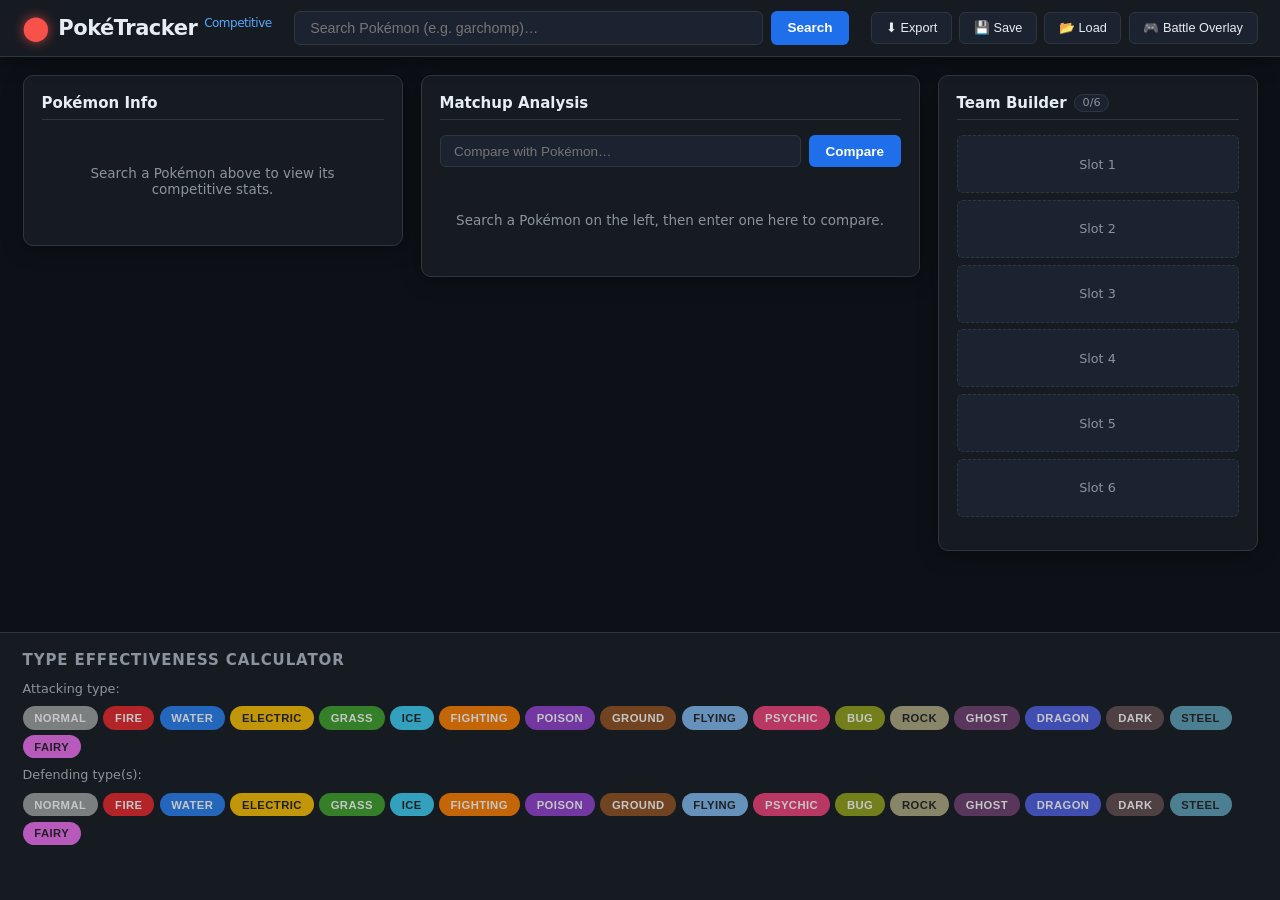
==== index.html @ 15b3ec82 "Initial commit — modular Pokémon Competitive Stat Tracker" ====
<!DOCTYPE html>
<html lang="en">
<head>
  <meta charset="UTF-8" />
  <meta name="viewport" content="width=device-width, initial-scale=1.0" />
  <title>Pokémon Competitive Stat Tracker</title>
  <link rel="stylesheet" href="style.css" />
</head>
<body>
  <!-- ===== HEADER / SEARCH ===== -->
  <header id="app-header">
    <div class="header-inner">
      <div class="logo">
        <span class="pokeball-icon">⬤</span>
        <h1>PokéTracker <span class="subtitle">Competitive</span></h1>
      </div>
      <div class="search-bar">
        <input type="text" id="search-input" placeholder="Search Pokémon (e.g. garchomp)…" autocomplete="off" spellcheck="false" />
        <button id="search-btn">Search</button>
        <div id="search-suggestions" class="suggestions-dropdown hidden"></div>
      </div>
      <div class="header-actions">
        <button id="export-btn" title="Export team as JSON">⬇ Export</button>
        <button id="save-btn" title="Save team to storage">💾 Save</button>
        <button id="load-btn" title="Load saved team">📂 Load</button>
        <button id="overlay-btn" title="Open PokéMMO battle overlay" onclick="window.open('overlay.html','pokeoverlay','width=360,height=700,resizable=yes,scrollbars=no')">🎮 Battle Overlay</button>
      </div>
    </div>
  </header>

  <!-- ===== MAIN LAYOUT ===== -->
  <main id="app-main">

    <!-- ===== LEFT: SINGLE POKEMON PANEL ===== -->
    <section id="pokemon-panel" class="panel">
      <h2 class="panel-title">Pokémon Info</h2>

      <div id="pokemon-card" class="pokemon-card hidden">
        <div class="card-header">
          <img id="poke-sprite" src="" alt="" />
          <div class="card-identity">
            <h3 id="poke-name"></h3>
            <div id="poke-types" class="type-badges"></div>
            <div id="poke-abilities" class="abilities-list"></div>
          </div>
          <div class="card-meta">
            <span id="poke-role" class="role-badge"></span>
            <button id="add-to-team-btn" class="btn-primary">+ Add to Team</button>
          </div>
        </div>

        <!-- Stat bars -->
        <div class="stat-block">
          <h4>Base Stats <span id="stat-total" class="stat-total"></span></h4>
          <div id="stat-bars"></div>
        </div>

        <!-- Nature / EV / IV Calculator -->
        <div class="calc-block">
          <h4>Stat Calculator</h4>
          <div class="calc-row">
            <label>Level <input type="number" id="calc-level" value="50" min="1" max="100" /></label>
            <label>Nature
              <select id="calc-nature">
                <option value="neutral">Neutral</option>
                <optgroup label="Attack +">
                  <option value="lonely">Lonely (+Atk/-Def)</option>
                  <option value="brave">Brave (+Atk/-Spe)</option>
                  <option value="adamant">Adamant (+Atk/-SpA)</option>
                  <option value="naughty">Naughty (+Atk/-SpD)</option>
                </optgroup>
                <optgroup label="Defense +">
                  <option value="bold">Bold (+Def/-Atk)</option>
                  <option value="relaxed">Relaxed (+Def/-Spe)</option>
                  <option value="impish">Impish (+Def/-SpA)</option>
                  <option value="lax">Lax (+Def/-SpD)</option>
                </optgroup>
                <optgroup label="Sp.Atk +">
                  <option value="modest">Modest (+SpA/-Atk)</option>
                  <option value="mild">Mild (+SpA/-Def)</option>
                  <option value="quiet">Quiet (+SpA/-Spe)</option>
                  <option value="rash">Rash (+SpA/-SpD)</option>
                </optgroup>
                <optgroup label="Sp.Def +">
                  <option value="calm">Calm (+SpD/-Atk)</option>
                  <option value="gentle">Gentle (+SpD/-Def)</option>
                  <option value="sassy">Sassy (+SpD/-Spe)</option>
                  <option value="careful">Careful (+SpD/-SpA)</option>
                </optgroup>
                <optgroup label="Speed +">
                  <option value="timid">Timid (+Spe/-Atk)</option>
                  <option value="hasty">Hasty (+Spe/-Def)</option>
                  <option value="jolly">Jolly (+Spe/-SpA)</option>
                  <option value="naive">Naive (+Spe/-SpD)</option>
                </optgroup>
              </select>
            </label>
          </div>
          <div class="calc-eviv-grid" id="ev-iv-inputs">
            <!-- Generated by JS -->
          </div>
          <div id="calc-results" class="calc-results"></div>
        </div>

        <!-- Speed Tier Predictor -->
        <div class="speed-tier-block">
          <h4>Speed Tier Predictor</h4>
          <div id="speed-tiers"></div>
        </div>
      </div>

      <div id="pokemon-placeholder" class="placeholder-msg">
        Search a Pokémon above to view its competitive stats.
      </div>
    </section>

    <!-- ===== CENTER: COMPARISON PANEL ===== -->
    <section id="comparison-panel" class="panel">
      <h2 class="panel-title">Matchup Analysis</h2>

      <div class="compare-search-row">
        <input type="text" id="compare-input" placeholder="Compare with Pokémon…" autocomplete="off" spellcheck="false" />
        <button id="compare-btn">Compare</button>
        <div id="compare-suggestions" class="suggestions-dropdown hidden"></div>
      </div>

      <div id="compare-results" class="compare-results">
        <p class="placeholder-msg">Search a Pokémon on the left, then enter one here to compare.</p>
      </div>

      <!-- Team Speed Rankings (populated when team has members) -->
      <div id="team-speed-section" class="hidden">
        <h4 class="section-sub">Team Speed Rankings</h4>
        <div id="team-speed-list"></div>
      </div>
    </section>

    <!-- ===== RIGHT: TEAM BUILDER PANEL ===== -->
    <section id="team-panel" class="panel">
      <h2 class="panel-title">Team Builder <span id="team-count" class="count-badge">0/6</span></h2>

      <div id="team-slots">
        <div class="team-slot empty" data-slot="0">Slot 1</div>
        <div class="team-slot empty" data-slot="1">Slot 2</div>
        <div class="team-slot empty" data-slot="2">Slot 3</div>
        <div class="team-slot empty" data-slot="3">Slot 4</div>
        <div class="team-slot empty" data-slot="4">Slot 5</div>
        <div class="team-slot empty" data-slot="5">Slot 6</div>
      </div>

      <div id="team-stats" class="team-stats hidden">
        <h4>Team Overview</h4>
        <div id="team-overview-grid" class="overview-grid"></div>
        <div id="type-warnings" class="warnings"></div>
      </div>

      <!-- Weakness Coverage Chart (moved here from center panel) -->
      <div id="weakness-section" class="hidden">
        <h4 class="section-sub">Weakness Coverage</h4>
        <div id="weakness-chart" class="weakness-chart"></div>
      </div>

      <!-- ===== TEAM RECOMMENDATIONS ===== -->
      <div id="team-recommendations" class="team-recs hidden">
        <div class="recs-header">
          <h4>Suggested Pokémon</h4>
          <div class="recs-filter-row">
            <button class="rec-filter-btn active" data-filter="all">All</button>
            <button class="rec-filter-btn" data-filter="coverage">Coverage</button>
            <button class="rec-filter-btn" data-filter="role">Role</button>
            <button class="rec-filter-btn" data-filter="speed">Speed</button>
          </div>
        </div>
        <p class="recs-subtitle" id="recs-subtitle"></p>
        <div id="recs-grid" class="recs-grid"></div>
      </div>
    </section>

  </main>

  <!-- ===== FOOTER: TYPE EFFECTIVENESS CALCULATOR ===== -->
  <footer id="app-footer">
    <div class="footer-inner">
      <h3>Type Effectiveness Calculator</h3>
      <div class="type-calc-row">
        <span>Attacking type:</span>
        <div id="atk-type-buttons" class="type-btn-group"></div>
      </div>
      <div class="type-calc-row">
        <span>Defending type(s):</span>
        <div id="def-type-buttons" class="type-btn-group def-group"></div>
      </div>
      <div id="type-calc-result" class="type-calc-result"></div>
    </div>
  </footer>

  <!-- ===== MODAL: Save/Load ===== -->
  <div id="modal-overlay" class="modal-overlay hidden">
    <div class="modal">
      <button id="modal-close" class="modal-close">✕</button>
      <h3 id="modal-title">Saved Teams</h3>
      <div id="modal-body"></div>
    </div>
  </div>

  <!-- Module load order: constants → typeChart → cache → API → pool → stats → matchup → recs → app -->
  <script src="js/data/constants.js"></script>
  <script src="js/calc/typeChart.js"></script>
  <script src="js/data/cache.js"></script>
  <script src="js/data/pokeapi.js"></script>
  <script src="js/data/pool.js"></script>
  <script src="js/calc/stats.js"></script>
  <script src="js/calc/matchup.js"></script>
  <script src="js/calc/recommendations.js"></script>
  <script src="app.js"></script>
</body>
</html>
---- style.css ----
/* =========================================================
   POKÉMON COMPETITIVE STAT TRACKER — STYLESHEET
   ========================================================= */

/* ---------- CSS Variables & Reset ---------- */
:root {
  --bg-deep: #0d1117;
  --bg-panel: #161b22;
  --bg-card: #1c2330;
  --bg-hover: #21293a;
  --border: #30363d;
  --text-primary: #e6edf3;
  --text-secondary: #8b949e;
  --accent: #58a6ff;
  --accent-dark: #1f6feb;
  --green: #3fb950;
  --green-bg: rgba(63, 185, 80, 0.15);
  --red: #f85149;
  --red-bg: rgba(248, 81, 73, 0.15);
  --gold: #e3b341;
  --gold-bg: rgba(227, 179, 65, 0.18);
  --purple: #bc8cff;
  --teal: #39d353;
  --radius: 10px;
  --radius-sm: 6px;
  --shadow: 0 4px 20px rgba(0,0,0,0.4);
  --transition: 0.18s ease;
}

*, *::before, *::after { box-sizing: border-box; margin: 0; padding: 0; }
html { font-size: 15px; scroll-behavior: smooth; }

body {
  background: var(--bg-deep);
  color: var(--text-primary);
  font-family: 'Segoe UI', system-ui, -apple-system, sans-serif;
  min-height: 100vh;
  display: flex;
  flex-direction: column;
}

/* ---------- Scrollbar ---------- */
::-webkit-scrollbar { width: 6px; height: 6px; }
::-webkit-scrollbar-track { background: var(--bg-deep); }
::-webkit-scrollbar-thumb { background: var(--border); border-radius: 3px; }

/* ---------- Header ---------- */
#app-header {
  background: var(--bg-panel);
  border-bottom: 1px solid var(--border);
  position: sticky;
  top: 0;
  z-index: 100;
  box-shadow: var(--shadow);
}

.header-inner {
  max-width: 1600px;
  margin: 0 auto;
  padding: 0.7rem 1.5rem;
  display: flex;
  align-items: center;
  gap: 1.5rem;
  flex-wrap: wrap;
}

.logo {
  display: flex;
  align-items: center;
  gap: 0.6rem;
  flex-shrink: 0;
}

.pokeball-icon {
  font-size: 1.6rem;
  color: var(--red);
  text-shadow: 0 0 12px rgba(248, 81, 73, 0.7);
  animation: pulse 2.5s infinite;
}

@keyframes pulse {
  0%, 100% { opacity: 1; }
  50% { opacity: 0.5; }
}

.logo h1 {
  font-size: 1.4rem;
  font-weight: 700;
  color: var(--text-primary);
  letter-spacing: -0.5px;
}
.logo h1 .subtitle {
  color: var(--accent);
  font-size: 0.8rem;
  font-weight: 500;
  vertical-align: super;
}

.search-bar {
  flex: 1;
  min-width: 220px;
  position: relative;
  display: flex;
  gap: 0.5rem;
}

.search-bar input {
  flex: 1;
  background: var(--bg-card);
  border: 1px solid var(--border);
  border-radius: var(--radius-sm);
  padding: 0.55rem 1rem;
  color: var(--text-primary);
  font-size: 0.95rem;
  outline: none;
  transition: border-color var(--transition);
}
.search-bar input:focus { border-color: var(--accent); }

.suggestions-dropdown {
  position: absolute;
  top: 100%;
  left: 0;
  right: 80px;
  background: var(--bg-card);
  border: 1px solid var(--border);
  border-top: none;
  border-radius: 0 0 var(--radius-sm) var(--radius-sm);
  z-index: 200;
  max-height: 220px;
  overflow-y: auto;
}
.suggestions-dropdown.hidden { display: none; }
.suggestion-item {
  padding: 0.5rem 1rem;
  cursor: pointer;
  text-transform: capitalize;
  font-size: 0.9rem;
  color: var(--text-secondary);
  transition: background var(--transition), color var(--transition);
}
.suggestion-item:hover { background: var(--bg-hover); color: var(--text-primary); }

.header-actions {
  display: flex;
  gap: 0.5rem;
  flex-shrink: 0;
}
.header-actions button {
  background: var(--bg-card);
  border: 1px solid var(--border);
  border-radius: var(--radius-sm);
  padding: 0.5rem 0.9rem;
  color: var(--text-primary);
  font-size: 0.85rem;
  cursor: pointer;
  transition: background var(--transition), border-color var(--transition);
}
.header-actions button:hover { background: var(--bg-hover); border-color: var(--accent); }

/* ---------- Buttons ---------- */
button { cursor: pointer; }

.btn-primary {
  background: var(--accent-dark);
  border: none;
  border-radius: var(--radius-sm);
  padding: 0.45rem 0.9rem;
  color: #fff;
  font-size: 0.85rem;
  font-weight: 600;
  transition: background var(--transition), transform var(--transition);
}
.btn-primary:hover { background: var(--accent); transform: translateY(-1px); }

#search-btn, #compare-btn {
  background: var(--accent-dark);
  border: none;
  border-radius: var(--radius-sm);
  padding: 0.55rem 1.1rem;
  color: #fff;
  font-weight: 600;
  font-size: 0.9rem;
  transition: background var(--transition);
}
#search-btn:hover, #compare-btn:hover { background: var(--accent); }

/* ---------- Main Layout ---------- */
#app-main {
  flex: 1;
  max-width: 1600px;
  margin: 0 auto;
  width: 100%;
  padding: 1.2rem 1.5rem;
  display: grid;
  grid-template-columns: 380px 1fr 320px;
  gap: 1.2rem;
  align-items: start;
}

.panel {
  background: var(--bg-panel);
  border: 1px solid var(--border);
  border-radius: var(--radius);
  padding: 1.2rem;
  box-shadow: var(--shadow);
}

.panel-title {
  font-size: 1rem;
  font-weight: 700;
  color: var(--text-primary);
  margin-bottom: 1rem;
  padding-bottom: 0.5rem;
  border-bottom: 1px solid var(--border);
  display: flex;
  align-items: center;
  gap: 0.5rem;
}

.section-sub {
  font-size: 0.9rem;
  font-weight: 600;
  color: var(--text-secondary);
  margin: 1rem 0 0.6rem;
  text-transform: uppercase;
  letter-spacing: 0.06em;
}

/* ---------- Pokémon Card ---------- */
.pokemon-card { display: flex; flex-direction: column; gap: 1.2rem; }
.pokemon-card.hidden { display: none; }

.card-header {
  display: flex;
  align-items: flex-start;
  gap: 1rem;
}

#poke-sprite {
  width: 120px;
  height: 120px;
  object-fit: contain;
  /* official artwork is a clean PNG — no pixelation needed */
  image-rendering: auto;
  filter: drop-shadow(0 4px 12px rgba(0,0,0,0.6));
}

.card-identity { flex: 1; }
.card-identity h3 {
  font-size: 1.25rem;
  font-weight: 700;
  text-transform: capitalize;
  margin-bottom: 0.4rem;
}

.type-badges { display: flex; gap: 0.4rem; flex-wrap: wrap; margin-bottom: 0.5rem; }

.type-badge {
  padding: 0.2rem 0.6rem;
  border-radius: 999px;
  font-size: 0.75rem;
  font-weight: 700;
  text-transform: uppercase;
  letter-spacing: 0.05em;
  color: #fff;
}

.abilities-list {
  display: flex;
  flex-direction: column;
  gap: 0.2rem;
}
.ability-tag {
  font-size: 0.8rem;
  color: var(--text-secondary);
}
.ability-tag .ability-name { color: var(--accent); font-weight: 600; }
.ability-tag .ability-hidden { color: var(--purple); }

.card-meta {
  display: flex;
  flex-direction: column;
  align-items: flex-end;
  gap: 0.6rem;
}

.role-badge {
  background: var(--bg-card);
  border: 1px solid var(--border);
  border-radius: 999px;
  padding: 0.25rem 0.75rem;
  font-size: 0.78rem;
  font-weight: 700;
  text-transform: uppercase;
  letter-spacing: 0.06em;
  white-space: nowrap;
}

/* ---------- Stat Bars ---------- */
.stat-block h4 {
  font-size: 0.9rem;
  color: var(--text-secondary);
  margin-bottom: 0.6rem;
}

.stat-total {
  background: var(--gold-bg);
  color: var(--gold);
  border-radius: 999px;
  padding: 0.1rem 0.5rem;
  font-size: 0.8rem;
  margin-left: 0.4rem;
}

.stat-row {
  display: grid;
  grid-template-columns: 90px 38px 1fr;
  align-items: center;
  gap: 0.5rem;
  margin-bottom: 0.45rem;
}
.stat-label {
  font-size: 0.82rem;
  color: var(--text-secondary);
  text-align: right;
}
.stat-value {
  font-size: 0.88rem;
  font-weight: 700;
  text-align: right;
}

.stat-bar-track {
  background: var(--bg-card);
  border-radius: 999px;
  height: 10px;
  overflow: hidden;
}
.stat-bar-fill {
  height: 100%;
  border-radius: 999px;
  transition: width 0.5s cubic-bezier(.4,0,.2,1);
}

.stat-row.highest .stat-value { color: var(--gold); }
.stat-row.highest .stat-bar-fill { background: var(--gold); box-shadow: 0 0 8px rgba(227,179,65,0.5); }
.stat-row.lowest .stat-value { color: var(--red); }
.stat-row.lowest .stat-bar-fill { background: var(--red); }
.stat-row.normal .stat-bar-fill { background: var(--accent); }

/* ---------- Calculator ---------- */
.calc-block {
  border: 1px solid var(--border);
  border-radius: var(--radius-sm);
  padding: 0.9rem;
  background: var(--bg-card);
}
.calc-block h4 { font-size: 0.9rem; color: var(--text-secondary); margin-bottom: 0.7rem; }

.calc-row {
  display: flex;
  gap: 1rem;
  flex-wrap: wrap;
  margin-bottom: 0.7rem;
}
.calc-row label {
  display: flex;
  flex-direction: column;
  font-size: 0.8rem;
  color: var(--text-secondary);
  gap: 0.3rem;
}
.calc-row input, .calc-row select {
  background: var(--bg-hover);
  border: 1px solid var(--border);
  border-radius: var(--radius-sm);
  padding: 0.35rem 0.5rem;
  color: var(--text-primary);
  font-size: 0.85rem;
  outline: none;
}
.calc-row input[type="number"] { width: 68px; }
.calc-row select { max-width: 220px; }

.calc-eviv-grid {
  display: grid;
  grid-template-columns: repeat(3, 1fr);
  gap: 0.5rem;
  margin-bottom: 0.7rem;
}
.eviv-col {
  display: flex;
  flex-direction: column;
  gap: 0.3rem;
}
.eviv-col label {
  font-size: 0.75rem;
  color: var(--text-secondary);
  display: flex;
  flex-direction: column;
  gap: 0.2rem;
}
.eviv-col input {
  background: var(--bg-hover);
  border: 1px solid var(--border);
  border-radius: 4px;
  padding: 0.3rem 0.4rem;
  color: var(--text-primary);
  font-size: 0.82rem;
  width: 100%;
  outline: none;
}

.calc-results {
  display: grid;
  grid-template-columns: repeat(3, 1fr);
  gap: 0.5rem;
}
.calc-stat-item {
  background: var(--bg-hover);
  border-radius: var(--radius-sm);
  padding: 0.4rem 0.5rem;
  text-align: center;
}
.calc-stat-item .cs-label { font-size: 0.72rem; color: var(--text-secondary); }
.calc-stat-item .cs-val { font-size: 1rem; font-weight: 700; color: var(--text-primary); }
.calc-stat-item.boosted .cs-val { color: var(--green); }
.calc-stat-item.reduced .cs-val { color: var(--red); }

/* ---------- Speed Tier Predictor ---------- */
.speed-tier-block {
  border: 1px solid var(--border);
  border-radius: var(--radius-sm);
  padding: 0.9rem;
  background: var(--bg-card);
}
.speed-tier-block h4 { font-size: 0.9rem; color: var(--text-secondary); margin-bottom: 0.6rem; }

.speed-tier-row {
  display: flex;
  align-items: center;
  justify-content: space-between;
  padding: 0.35rem 0.6rem;
  border-radius: var(--radius-sm);
  margin-bottom: 0.3rem;
  font-size: 0.84rem;
  font-weight: 600;
  transition: background var(--transition);
}
.speed-tier-row.faster { background: var(--green-bg); color: var(--green); }
.speed-tier-row.slower { background: var(--red-bg); color: var(--red); }
.speed-tier-row.equal { background: var(--gold-bg); color: var(--gold); }

/* ---------- Comparison Panel ---------- */
.compare-search-row {
  display: flex;
  gap: 0.5rem;
  margin-bottom: 1rem;
  position: relative;
}
.compare-search-row input {
  flex: 1;
  background: var(--bg-card);
  border: 1px solid var(--border);
  border-radius: var(--radius-sm);
  padding: 0.5rem 0.9rem;
  color: var(--text-primary);
  font-size: 0.9rem;
  outline: none;
}
.compare-search-row input:focus { border-color: var(--accent); }

/* ---- Matchup Header ---- */
.compare-results { display: flex; flex-direction: column; gap: 0; }

.matchup-header {
  display: grid;
  grid-template-columns: 1fr auto 1fr;
  align-items: center;
  gap: 0.5rem;
  background: var(--bg-card);
  border: 1px solid var(--border);
  border-radius: var(--radius-sm);
  padding: 1rem;
  margin-bottom: 0.8rem;
}
.matchup-poke-col {
  display: flex;
  flex-direction: column;
  align-items: center;
  gap: 0.3rem;
}
.matchup-sprite {
  width: 80px;
  height: 80px;
  image-rendering: pixelated;
  filter: drop-shadow(0 2px 6px rgba(0,0,0,0.5));
}
.matchup-name {
  font-size: 1rem;
  font-weight: 700;
  text-transform: capitalize;
  text-align: center;
}
.matchup-bst {
  font-size: 0.78rem;
  color: var(--text-secondary);
  background: var(--bg-hover);
  border-radius: 999px;
  padding: 0.1rem 0.5rem;
}
.matchup-vs-col {
  display: flex;
  flex-direction: column;
  align-items: center;
  gap: 0.4rem;
}
.matchup-vs-label {
  font-size: 1.2rem;
  font-weight: 900;
  color: var(--text-secondary);
  letter-spacing: 0.1em;
}

.speed-verdict {
  text-align: center;
  font-size: 0.82rem;
  font-weight: 700;
  padding: 0.35rem 0.7rem;
  border-radius: var(--radius-sm);
  white-space: nowrap;
}
.speed-verdict.win  { background: var(--green-bg); color: var(--green); }
.speed-verdict.lose { background: var(--red-bg);   color: var(--red);   }
.speed-verdict.tie  { background: var(--gold-bg);  color: var(--gold);  }

/* ---- Stat Comparison Table ---- */
.matchup-stat-table {
  display: flex;
  flex-direction: column;
  gap: 0.3rem;
  background: var(--bg-card);
  border: 1px solid var(--border);
  border-radius: var(--radius-sm);
  padding: 0.75rem 0.9rem;
  margin-bottom: 0.8rem;
}
.mst-row {
  display: grid;
  grid-template-columns: 1fr 68px 1fr;
  align-items: center;
  gap: 0.4rem;
}
.mst-speed-calc {
  border-top: 1px solid var(--border);
  padding-top: 0.35rem;
  margin-top: 0.15rem;
}
.mst-label {
  text-align: center;
  font-size: 0.78rem;
  color: var(--text-secondary);
  font-weight: 600;
}
.mst-bar-wrap {
  display: flex;
  align-items: center;
  gap: 0.4rem;
}
.mst-bar-wrap.left  { flex-direction: row-reverse; }
.mst-bar-wrap.right { flex-direction: row; }
.mst-track {
  flex: 1;
  height: 8px;
  background: var(--bg-hover);
  border-radius: 999px;
  overflow: hidden;
}
.mst-fill {
  height: 100%;
  border-radius: 999px;
  transition: width 0.5s cubic-bezier(.4,0,.2,1);
}
.mst-fill.winning { background: var(--green); }
.mst-fill.losing  { background: var(--red);   }
.mst-fill.tied    { background: var(--accent); }
.mst-val {
  font-size: 0.82rem;
  font-weight: 700;
  min-width: 28px;
  text-align: center;
}
.mst-val.winning { color: var(--green); }
.mst-val.losing  { color: var(--red);   }
.mst-val.tied    { color: var(--accent); }

/* ---- Matchup Analysis ---- */
.matchup-analysis {
  background: var(--bg-card);
  border: 1px solid var(--border);
  border-radius: var(--radius-sm);
  padding: 0.85rem 1rem;
}
.matchup-analysis-title {
  font-size: 0.8rem;
  font-weight: 700;
  text-transform: uppercase;
  letter-spacing: 0.07em;
  color: var(--text-secondary);
  margin-bottom: 0.6rem;
  padding-bottom: 0.4rem;
  border-bottom: 1px solid var(--border);
}
.matchup-line {
  font-size: 0.84rem;
  line-height: 1.5;
  padding: 0.3rem 0.5rem;
  border-radius: 4px;
  margin-bottom: 0.25rem;
}
.matchup-good    { background: var(--green-bg); color: var(--text-primary); }
.matchup-bad     { background: var(--red-bg);   color: var(--text-primary); }
.matchup-neutral { background: rgba(255,255,255,0.03); color: var(--text-secondary); }
.matchup-line b  { color: var(--text-primary); }

/* Team Speed List */
.speed-rank-row {
  display: flex;
  align-items: center;
  gap: 0.6rem;
  padding: 0.45rem 0.6rem;
  border-radius: var(--radius-sm);
  margin-bottom: 0.35rem;
  background: var(--bg-card);
  transition: background var(--transition);
}
.speed-rank-row:hover { background: var(--bg-hover); }
.speed-rank-num { font-size: 0.85rem; color: var(--text-secondary); width: 22px; }
.speed-rank-sprite { width: 40px; height: 40px; image-rendering: pixelated; }
.speed-rank-name { flex: 1; font-size: 0.88rem; font-weight: 600; text-transform: capitalize; }
.speed-rank-val {
  font-size: 0.88rem;
  font-weight: 700;
  padding: 0.15rem 0.5rem;
  border-radius: 999px;
}
.speed-rank-val.rank-1    { background: var(--gold-bg);  color: var(--gold);  }
.speed-rank-val.rank-fast { background: var(--green-bg); color: var(--green); }
.speed-rank-val.rank-slow { background: var(--red-bg);   color: var(--red);   }

/* ---------- Weakness Chart ---------- */
#weakness-section { margin-top: 1rem; border-top: 1px solid var(--border); padding-top: 0.8rem; }

.weakness-chart {
  display: grid;
  grid-template-columns: repeat(auto-fill, minmax(90px, 1fr));
  gap: 0.5rem;
  margin-top: 0.5rem;
}

.weakness-cell {
  border-radius: var(--radius-sm);
  padding: 0.5rem 0.3rem;
  text-align: center;
  display: flex;
  flex-direction: column;
  align-items: center;
  gap: 0.2rem;
  border: 1px solid transparent;
  transition: transform var(--transition);
}
.weakness-cell:hover { transform: scale(1.04); }
.weakness-cell .wk-type { font-size: 0.72rem; font-weight: 700; text-transform: uppercase; }
.weakness-cell .wk-mult {
  font-size: 1.1rem;
  font-weight: 800;
}

.wk-0 { background: rgba(139,148,158,0.15); color: var(--text-secondary); }
.wk-025 { background: var(--gold-bg); color: var(--gold); border-color: var(--gold); }
.wk-05 { background: var(--green-bg); color: var(--green); }
.wk-1 { background: var(--bg-card); color: var(--text-secondary); }
.wk-2 { background: var(--red-bg); color: var(--red); }
.wk-4 { background: rgba(248,81,73,0.35); color: var(--red); border-color: var(--red); animation: danger-pulse 1.5s infinite; }

@keyframes danger-pulse {
  0%, 100% { box-shadow: 0 0 0 transparent; }
  50% { box-shadow: 0 0 10px rgba(248,81,73,0.5); }
}

/* ---------- Team Panel ---------- */
#team-slots {
  display: flex;
  flex-direction: column;
  gap: 0.45rem;
  margin-bottom: 1rem;
}

.team-slot {
  display: flex;
  align-items: center;
  gap: 0.7rem;
  background: var(--bg-card);
  border: 1px dashed var(--border);
  border-radius: var(--radius-sm);
  padding: 0.5rem 0.8rem;
  min-height: 58px;
  transition: border-color var(--transition), background var(--transition);
  cursor: default;
}
.team-slot.empty { color: var(--text-secondary); font-size: 0.85rem; justify-content: center; }
.team-slot.filled { border-style: solid; border-color: var(--bg-hover); }
.team-slot.filled:hover { border-color: var(--accent); background: var(--bg-hover); }

.slot-sprite { width: 48px; height: 48px; image-rendering: pixelated; }
.slot-info { flex: 1; }
.slot-name { font-size: 0.9rem; font-weight: 700; text-transform: capitalize; margin-bottom: 0.2rem; }
.slot-types { display: flex; gap: 0.3rem; flex-wrap: wrap; }

.slot-remove {
  background: none;
  border: none;
  color: var(--text-secondary);
  font-size: 1.1rem;
  padding: 0.2rem;
  line-height: 1;
  border-radius: 50%;
  transition: color var(--transition), background var(--transition);
}
.slot-remove:hover { color: var(--red); background: var(--red-bg); }

.count-badge {
  background: var(--bg-card);
  border: 1px solid var(--border);
  border-radius: 999px;
  padding: 0.1rem 0.5rem;
  font-size: 0.75rem;
  color: var(--text-secondary);
  font-weight: 500;
}

/* Team Stats */
.team-stats { border-top: 1px solid var(--border); padding-top: 0.8rem; }
.team-stats h4 { font-size: 0.9rem; color: var(--text-secondary); margin-bottom: 0.7rem; }

.overview-grid {
  display: grid;
  grid-template-columns: 1fr 1fr;
  gap: 0.5rem;
  margin-bottom: 0.8rem;
}
.overview-item {
  background: var(--bg-card);
  border-radius: var(--radius-sm);
  padding: 0.45rem 0.6rem;
}
.overview-item .ov-label { font-size: 0.72rem; color: var(--text-secondary); }
.overview-item .ov-val { font-size: 0.88rem; font-weight: 700; color: var(--text-primary); text-transform: capitalize; }

.warnings { display: flex; flex-direction: column; gap: 0.4rem; }
.warning-tag {
  display: flex;
  align-items: flex-start;
  gap: 0.4rem;
  background: rgba(248,81,73,0.1);
  border: 1px solid rgba(248,81,73,0.3);
  border-radius: var(--radius-sm);
  padding: 0.4rem 0.6rem;
  font-size: 0.8rem;
  color: var(--red);
}
.warning-tag .warn-icon { flex-shrink: 0; }
.info-tag {
  background: rgba(88,166,255,0.1);
  border-color: rgba(88,166,255,0.3);
  color: var(--accent);
}

/* ---------- Footer (Type Calc) ---------- */
#app-footer {
  background: var(--bg-panel);
  border-top: 1px solid var(--border);
  padding: 1.2rem 1.5rem;
}
.footer-inner {
  max-width: 1600px;
  margin: 0 auto;
}
#app-footer h3 {
  font-size: 1rem;
  font-weight: 700;
  margin-bottom: 0.8rem;
  color: var(--text-secondary);
  text-transform: uppercase;
  letter-spacing: 0.06em;
}

.type-calc-row {
  display: flex;
  align-items: center;
  gap: 0.7rem;
  flex-wrap: wrap;
  margin-bottom: 0.6rem;
}
.type-calc-row > span { font-size: 0.85rem; color: var(--text-secondary); white-space: nowrap; }

.type-btn-group { display: flex; flex-wrap: wrap; gap: 0.35rem; }

.type-calc-btn {
  padding: 0.25rem 0.65rem;
  border-radius: 999px;
  border: 2px solid transparent;
  font-size: 0.75rem;
  font-weight: 700;
  text-transform: uppercase;
  letter-spacing: 0.04em;
  color: #fff;
  cursor: pointer;
  transition: transform var(--transition), box-shadow var(--transition), opacity var(--transition);
  opacity: 0.75;
}
.type-calc-btn:hover { opacity: 1; transform: scale(1.06); }
.type-calc-btn.selected { border-color: #fff; opacity: 1; box-shadow: 0 0 10px rgba(255,255,255,0.3); }

.type-calc-result {
  margin-top: 0.6rem;
  font-size: 1.1rem;
  font-weight: 700;
  padding: 0.5rem 1rem;
  border-radius: var(--radius-sm);
  display: inline-block;
  min-width: 200px;
}

/* ---------- Modal ---------- */
.modal-overlay {
  position: fixed;
  inset: 0;
  background: rgba(0,0,0,0.7);
  z-index: 500;
  display: flex;
  align-items: center;
  justify-content: center;
  padding: 1rem;
}
.modal-overlay.hidden { display: none; }
.modal {
  background: var(--bg-panel);
  border: 1px solid var(--border);
  border-radius: var(--radius);
  padding: 1.5rem;
  width: 100%;
  max-width: 520px;
  max-height: 80vh;
  overflow-y: auto;
  position: relative;
  box-shadow: var(--shadow);
}
.modal h3 { margin-bottom: 1rem; font-size: 1.1rem; }
.modal-close {
  position: absolute;
  top: 0.8rem;
  right: 0.8rem;
  background: none;
  border: none;
  color: var(--text-secondary);
  font-size: 1.1rem;
  transition: color var(--transition);
}
.modal-close:hover { color: var(--red); }

.saved-team-row {
  display: flex;
  align-items: center;
  gap: 0.8rem;
  background: var(--bg-card);
  border: 1px solid var(--border);
  border-radius: var(--radius-sm);
  padding: 0.7rem 0.9rem;
  margin-bottom: 0.5rem;
}
.saved-team-row .st-name { flex: 1; font-weight: 600; }
.saved-team-row .st-date { font-size: 0.78rem; color: var(--text-secondary); }
.saved-team-row button {
  background: var(--accent-dark);
  border: none;
  border-radius: var(--radius-sm);
  color: #fff;
  padding: 0.3rem 0.6rem;
  font-size: 0.8rem;
  transition: background var(--transition);
}
.saved-team-row button:hover { background: var(--accent); }
.saved-team-row .del-btn { background: none; border: 1px solid var(--border); color: var(--red); }
.saved-team-row .del-btn:hover { background: var(--red-bg); }

.modal-form { display: flex; flex-direction: column; gap: 0.6rem; margin-bottom: 1rem; }
.modal-form label { font-size: 0.85rem; color: var(--text-secondary); }
.modal-form input {
  background: var(--bg-card);
  border: 1px solid var(--border);
  border-radius: var(--radius-sm);
  padding: 0.5rem 0.8rem;
  color: var(--text-primary);
  font-size: 0.9rem;
  outline: none;
}
.modal-form input:focus { border-color: var(--accent); }
.modal-form button {
  background: var(--accent-dark);
  border: none;
  border-radius: var(--radius-sm);
  color: #fff;
  padding: 0.5rem;
  font-weight: 600;
  font-size: 0.9rem;
}

/* ---------- Utility ---------- */
.hidden { display: none !important; }

/* ---------- Team Recommendations ---------- */
.team-recs {
  border-top: 1px solid var(--border);
  padding-top: 1rem;
  margin-top: 0.5rem;
}

.recs-header {
  display: flex;
  align-items: center;
  justify-content: space-between;
  margin-bottom: 0.4rem;
  gap: 0.5rem;
  flex-wrap: wrap;
}
.recs-header h4 {
  font-size: 0.9rem;
  color: var(--text-secondary);
  text-transform: uppercase;
  letter-spacing: 0.06em;
}

.recs-filter-row {
  display: flex;
  gap: 0.3rem;
}
.rec-filter-btn {
  background: var(--bg-card);
  border: 1px solid var(--border);
  border-radius: 999px;
  padding: 0.2rem 0.65rem;
  font-size: 0.74rem;
  font-weight: 600;
  color: var(--text-secondary);
  cursor: pointer;
  transition: background var(--transition), color var(--transition), border-color var(--transition);
}
.rec-filter-btn:hover { color: var(--text-primary); border-color: var(--accent); }
.rec-filter-btn.active { background: var(--accent-dark); border-color: var(--accent-dark); color: #fff; }

.recs-subtitle {
  font-size: 0.78rem;
  color: var(--text-secondary);
  margin-bottom: 0.6rem;
  font-style: italic;
}

.recs-grid {
  display: flex;
  flex-direction: column;
  gap: 0.45rem;
  max-height: 380px;
  overflow-y: auto;
  padding-right: 2px;
}

.rec-card {
  display: flex;
  align-items: center;
  gap: 0.6rem;
  background: var(--bg-card);
  border: 1px solid var(--border);
  border-radius: var(--radius-sm);
  padding: 0.45rem 0.65rem;
  cursor: pointer;
  transition: border-color var(--transition), background var(--transition), transform var(--transition);
  position: relative;
}
.rec-card:hover {
  border-color: var(--accent);
  background: var(--bg-hover);
  transform: translateX(3px);
}
.rec-card img {
  width: 44px;
  height: 44px;
  image-rendering: pixelated;
  flex-shrink: 0;
}
.rec-info { flex: 1; min-width: 0; }
.rec-name {
  font-size: 0.88rem;
  font-weight: 700;
  text-transform: capitalize;
  white-space: nowrap;
  overflow: hidden;
  text-overflow: ellipsis;
}
.rec-types { display: flex; gap: 0.25rem; flex-wrap: wrap; margin: 0.15rem 0; }
.rec-reason {
  font-size: 0.72rem;
  color: var(--text-secondary);
  line-height: 1.3;
}
.rec-reason span {
  display: inline-block;
  background: var(--bg-hover);
  border-radius: 4px;
  padding: 0.05rem 0.35rem;
  margin: 0.1rem 0.1rem 0 0;
}
.rec-reason span.tag-coverage { color: var(--green); }
.rec-reason span.tag-role     { color: var(--purple); }
.rec-reason span.tag-speed    { color: var(--gold); }

.rec-score-bar {
  position: absolute;
  bottom: 0; left: 0; right: 0;
  height: 2px;
  border-radius: 0 0 var(--radius-sm) var(--radius-sm);
  background: linear-gradient(90deg, var(--accent-dark), var(--accent));
  transform-origin: left;
  transition: transform 0.4s ease;
}

.rec-add-btn {
  background: none;
  border: 1px solid var(--border);
  border-radius: var(--radius-sm);
  color: var(--accent);
  font-size: 0.78rem;
  padding: 0.25rem 0.5rem;
  white-space: nowrap;
  font-weight: 600;
  transition: background var(--transition), border-color var(--transition);
  flex-shrink: 0;
}
.rec-add-btn:hover { background: var(--accent-dark); border-color: var(--accent-dark); color: #fff; }
.rec-add-btn:disabled { opacity: 0.4; cursor: not-allowed; }


.placeholder-msg {
  color: var(--text-secondary);
  font-size: 0.9rem;
  text-align: center;
  padding: 2rem 1rem;
}

.loading-spinner {
  display: flex;
  justify-content: center;
  align-items: center;
  height: 60px;
  color: var(--text-secondary);
  font-size: 0.9rem;
  gap: 0.5rem;
}
.loading-spinner::before {
  content: '';
  width: 20px;
  height: 20px;
  border: 2px solid var(--border);
  border-top-color: var(--accent);
  border-radius: 50%;
  animation: spin 0.7s linear infinite;
}
@keyframes spin { to { transform: rotate(360deg); } }

/* ---------- Type Colors ---------- */
.type-normal   { background: #9fa19f; }
.type-fire     { background: #e62829; }
.type-water    { background: #2980ef; }
.type-electric { background: #fac000; color: #222; }
.type-grass    { background: #3fa129; }
.type-ice      { background: #3dcef3; color: #222; }
.type-fighting { background: #ff8000; }
.type-poison   { background: #9141cb; }
.type-ground   { background: #915121; }
.type-flying   { background: #81b9ef; color: #222; }
.type-psychic  { background: #ef4179; }
.type-bug      { background: #91a119; }
.type-rock     { background: #afa981; color: #222; }
.type-ghost    { background: #704170; }
.type-dragon   { background: #5060e1; }
.type-dark     { background: #624d4e; }
.type-steel    { background: #60a1b8; color: #222; }
.type-fairy    { background: #ef70ef; color: #222; }

/* ---------- Responsive ---------- */
@media (max-width: 1100px) {
  #app-main {
    grid-template-columns: 1fr 1fr;
  }
  #team-panel { grid-column: 1 / -1; }
}
@media (max-width: 700px) {
  #app-main { grid-template-columns: 1fr; padding: 0.7rem; }
  .header-inner { gap: 0.8rem; }
  .calc-eviv-grid { grid-template-columns: repeat(2, 1fr); }
}
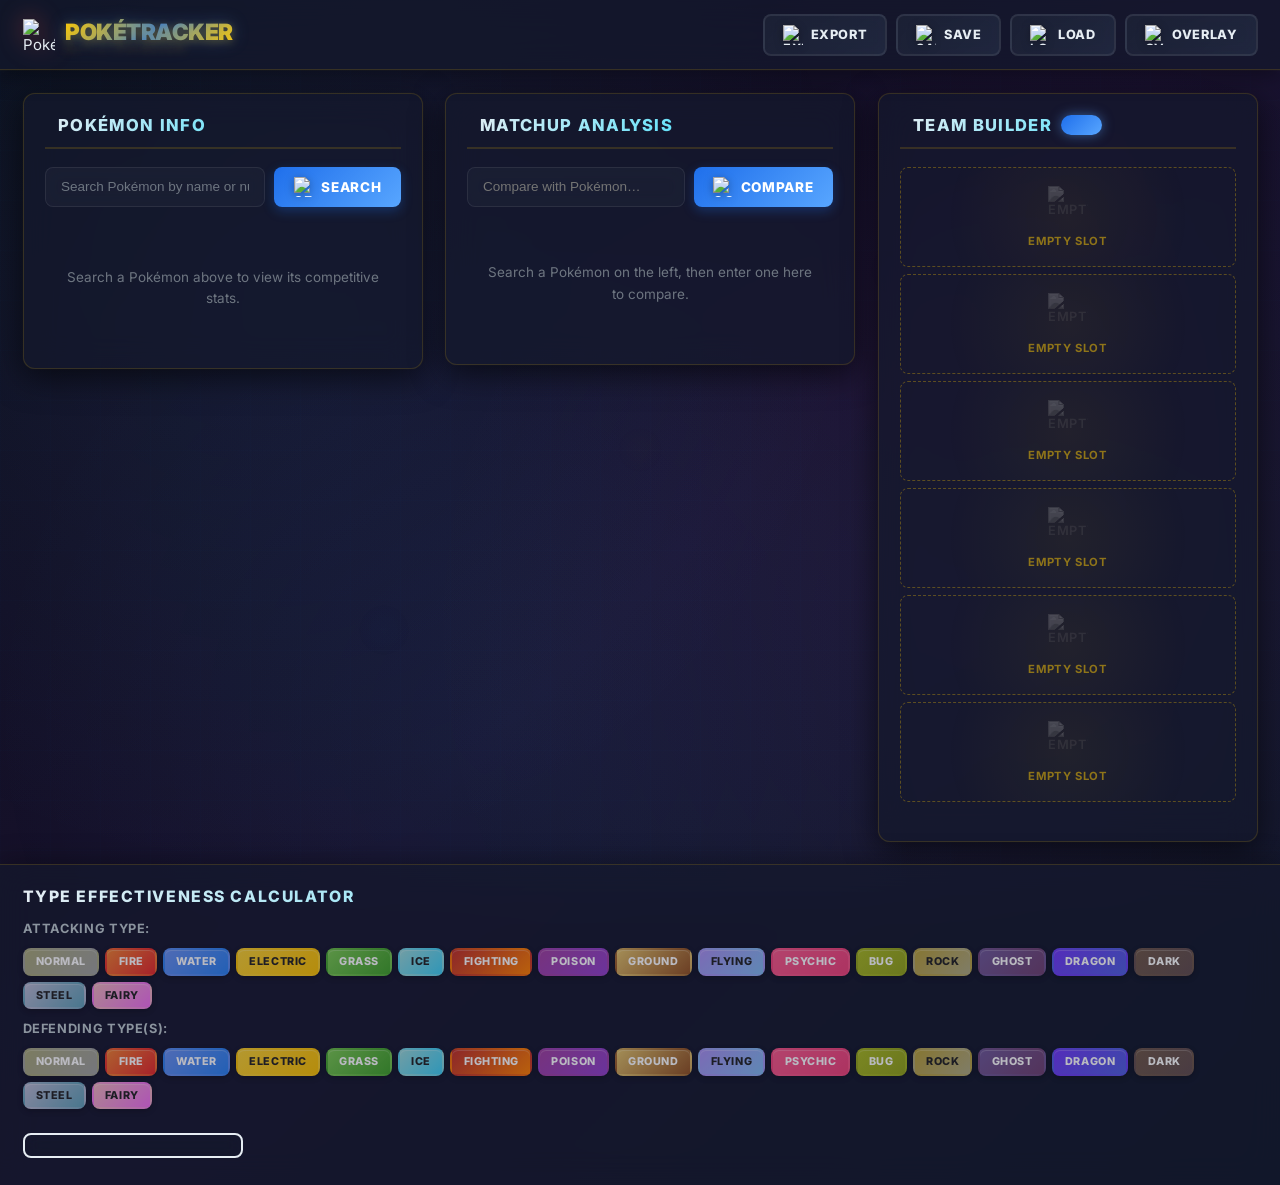
==== commit baee31d7: "Add item & moveset recommendations, UI tweaks Introduce item and moveset recommendation engines (js/" ====
--- a/index.html
+++ b/index.html
@@ -3,27 +3,38 @@
 <head>
   <meta charset="UTF-8" />
   <meta name="viewport" content="width=device-width, initial-scale=1.0" />
-  <title>Pokémon Competitive Stat Tracker</title>
+  <title>PokéTracker — Competitive Battle Dashboard</title>
   <link rel="stylesheet" href="style.css" />
+  <style>
+    /* Import modern font */
+    @import url('https://fonts.googleapis.com/css2?family=Inter:wght@400;600;700;800;900&display=swap');
+  </style>
 </head>
 <body>
-  <!-- ===== HEADER / SEARCH ===== -->
+  <!-- ===== HEADER ===== -->
   <header id="app-header">
     <div class="header-inner">
       <div class="logo">
-        <span class="pokeball-icon">⬤</span>
-        <h1>PokéTracker <span class="subtitle">Competitive</span></h1>
-      </div>
-      <div class="search-bar">
-        <input type="text" id="search-input" placeholder="Search Pokémon (e.g. garchomp)…" autocomplete="off" spellcheck="false" />
-        <button id="search-btn">Search</button>
-        <div id="search-suggestions" class="suggestions-dropdown hidden"></div>
+        <img src="sprites/sprites/items/poke-ball.png" alt="Poké Ball" class="pokeball-icon" />
+        <h1>PokéTracker <span class="subtitle">Battle Dashboard</span></h1>
       </div>
       <div class="header-actions">
-        <button id="export-btn" title="Export team as JSON">⬇ Export</button>
-        <button id="save-btn" title="Save team to storage">💾 Save</button>
-        <button id="load-btn" title="Load saved team">📂 Load</button>
-        <button id="overlay-btn" title="Open PokéMMO battle overlay" onclick="window.open('overlay.html','pokeoverlay','width=360,height=700,resizable=yes,scrollbars=no')">🎮 Battle Overlay</button>
+        <button id="export-btn" class="poke-btn" title="Export team as JSON">
+          <img src="sprites/sprites/items/master-ball.png" class="btn-icon-img" alt="Export" />
+          <span class="btn-text">Export</span>
+        </button>
+        <button id="save-btn" class="poke-btn" title="Save team to storage">
+          <img src="sprites/sprites/items/ultra-ball.png" class="btn-icon-img" alt="Save" />
+          <span class="btn-text">Save</span>
+        </button>
+        <button id="load-btn" class="poke-btn" title="Load saved team">
+          <img src="sprites/sprites/items/premier-ball.png" class="btn-icon-img" alt="Load" />
+          <span class="btn-text">Load</span>
+        </button>
+        <button id="overlay-btn" class="poke-btn" title="Open battle overlay" onclick="window.open('overlay.html','pokeoverlay','width=360,height=700,resizable=yes,scrollbars=no')">
+          <img src="sprites/sprites/items/vs-recorder.png" class="btn-icon-img" alt="Overlay" />
+          <span class="btn-text">Overlay</span>
+        </button>
       </div>
     </div>
   </header>
@@ -35,17 +46,37 @@
     <section id="pokemon-panel" class="panel">
       <h2 class="panel-title">Pokémon Info</h2>
 
+      <!-- Search Bar -->
+      <div class="panel-search-row">
+        <input type="text" id="search-input" placeholder="Search Pokémon by name or number..." autocomplete="off" spellcheck="false" />
+        <button id="search-btn" class="poke-btn">
+          <img src="sprites/sprites/items/quick-ball.png" class="btn-icon-img" alt="Search" />
+          <span class="btn-text">Search</span>
+        </button>
+        <div id="search-suggestions" class="suggestions-dropdown hidden"></div>
+      </div>
+
       <div id="pokemon-card" class="pokemon-card hidden">
         <div class="card-header">
-          <img id="poke-sprite" src="" alt="" />
-          <div class="card-identity">
+          <div class="card-sprite-col">
+            <img id="poke-sprite" src="" alt="" />
+          </div>
+          <div class="card-info-col">
             <h3 id="poke-name"></h3>
-            <div id="poke-types" class="type-badges"></div>
-            <div id="poke-abilities" class="abilities-list"></div>
-          </div>
-          <div class="card-meta">
-            <span id="poke-role" class="role-badge"></span>
-            <button id="add-to-team-btn" class="btn-primary">+ Add to Team</button>
+            <div class="card-meta">
+              <span id="poke-role" class="role-badge"></span>
+              <button id="add-to-team-btn" class="btn-primary poke-capture-btn">
+                <img src="sprites/sprites/items/poke-ball.png" class="btn-icon-img capture-icon" alt="Capture" />
+                <span class="btn-text">Capture</span>
+              </button>
+            </div>
+            <div class="type-section">
+              <div id="poke-types" class="type-badges"></div>
+            </div>
+            <div class="abilities-section">
+              <h5 class="abilities-heading">Abilities</h5>
+              <div id="poke-abilities" class="abilities-list"></div>
+            </div>
           </div>
         </div>
 
@@ -53,6 +84,41 @@
         <div class="stat-block">
           <h4>Base Stats <span id="stat-total" class="stat-total"></span></h4>
           <div id="stat-bars"></div>
+        </div>
+
+        <!-- Held Items Recommendations -->
+        <div class="items-block">
+          <h4>Held Item Recommendations</h4>
+          <div id="item-recommendations" class="item-recs-grid">
+            <!-- Top 3 items generated by JS -->
+          </div>
+          <div id="current-item-display" class="current-item-display hidden">
+            <div class="current-item-header">Selected Item</div>
+            <div class="current-item-content">
+              <img id="current-item-img" src="" alt="" class="current-item-img" />
+              <div class="current-item-info">
+                <div id="current-item-name" class="current-item-name"></div>
+                <div id="current-item-effect" class="current-item-effect"></div>
+              </div>
+            </div>
+          </div>
+        </div>
+
+        <!-- Recommended Moveset -->
+        <div class="moveset-block">
+          <h4>Recommended Moveset <span id="moveset-role-label" class="moveset-role-label"></span></h4>
+          <div id="moveset-main" class="moveset-main">
+            <!-- 4 main moves generated by JS -->
+          </div>
+          <div class="moveset-alternatives-toggle">
+            <button id="alternatives-toggle-btn" class="alternatives-toggle-btn">
+              <span class="toggle-arrow">▼</span>
+              <span class="toggle-text">Alternative Moves</span>
+            </button>
+          </div>
+          <div id="moveset-alternatives" class="moveset-alternatives hidden">
+            <!-- Alternative moves generated by JS -->
+          </div>
         </div>
 
         <!-- Nature / EV / IV Calculator -->
@@ -120,7 +186,10 @@
 
       <div class="compare-search-row">
         <input type="text" id="compare-input" placeholder="Compare with Pokémon…" autocomplete="off" spellcheck="false" />
-        <button id="compare-btn">Compare</button>
+        <button id="compare-btn" class="poke-btn">
+          <img src="sprites/sprites/items/vs-seeker.png" class="btn-icon-img" alt="Compare" />
+          <span class="btn-text">Compare</span>
+        </button>
         <div id="compare-suggestions" class="suggestions-dropdown hidden"></div>
       </div>
 
@@ -140,12 +209,30 @@
       <h2 class="panel-title">Team Builder <span id="team-count" class="count-badge">0/6</span></h2>
 
       <div id="team-slots">
-        <div class="team-slot empty" data-slot="0">Slot 1</div>
-        <div class="team-slot empty" data-slot="1">Slot 2</div>
-        <div class="team-slot empty" data-slot="2">Slot 3</div>
-        <div class="team-slot empty" data-slot="3">Slot 4</div>
-        <div class="team-slot empty" data-slot="4">Slot 5</div>
-        <div class="team-slot empty" data-slot="5">Slot 6</div>
+        <div class="team-slot empty" data-slot="0">
+          <img src="sprites/sprites/items/poke-ball.png" class="empty-pokeball" alt="Empty" />
+          <span class="empty-text">Empty Slot</span>
+        </div>
+        <div class="team-slot empty" data-slot="1">
+          <img src="sprites/sprites/items/poke-ball.png" class="empty-pokeball" alt="Empty" />
+          <span class="empty-text">Empty Slot</span>
+        </div>
+        <div class="team-slot empty" data-slot="2">
+          <img src="sprites/sprites/items/poke-ball.png" class="empty-pokeball" alt="Empty" />
+          <span class="empty-text">Empty Slot</span>
+        </div>
+        <div class="team-slot empty" data-slot="3">
+          <img src="sprites/sprites/items/poke-ball.png" class="empty-pokeball" alt="Empty" />
+          <span class="empty-text">Empty Slot</span>
+        </div>
+        <div class="team-slot empty" data-slot="4">
+          <img src="sprites/sprites/items/poke-ball.png" class="empty-pokeball" alt="Empty" />
+          <span class="empty-text">Empty Slot</span>
+        </div>
+        <div class="team-slot empty" data-slot="5">
+          <img src="sprites/sprites/items/poke-ball.png" class="empty-pokeball" alt="Empty" />
+          <span class="empty-text">Empty Slot</span>
+        </div>
       </div>
 
       <div id="team-stats" class="team-stats hidden">
@@ -203,12 +290,16 @@
     </div>
   </div>
 
-  <!-- Module load order: constants → typeChart → cache → API → pool → stats → matchup → recs → app -->
+  <!-- Module load order: constants → typeChart → cache → API → pool → items → stats → matchup → recs → app -->
   <script src="js/data/constants.js"></script>
   <script src="js/calc/typeChart.js"></script>
   <script src="js/data/cache.js"></script>
   <script src="js/data/pokeapi.js"></script>
   <script src="js/data/pool.js"></script>
+  <script src="js/data/items.js"></script>
+  <script src="js/data/moves.js"></script>
+  <script src="js/calc/items.js"></script>
+  <script src="js/calc/movesets.js"></script>
   <script src="js/calc/stats.js"></script>
   <script src="js/calc/matchup.js"></script>
   <script src="js/calc/recommendations.js"></script>
--- a/style.css
+++ b/style.css
@@ -1,63 +1,175 @@
 /* =========================================================
-   POKÉMON COMPETITIVE STAT TRACKER — STYLESHEET
+   POKÉMON COMPETITIVE BATTLE DASHBOARD — MODERN UI
+   Futuristic Gaming Interface with Glassmorphism & Neon
    ========================================================= */
 
 /* ---------- CSS Variables & Reset ---------- */
 :root {
-  --bg-deep: #0d1117;
-  --bg-panel: #161b22;
-  --bg-card: #1c2330;
-  --bg-hover: #21293a;
-  --border: #30363d;
+  /* Dark Galaxy Background */
+  --bg-deep: #0a0e1a;
+  --bg-gradient: linear-gradient(135deg, #0a0e1a 0%, #1a1230 50%, #0d1626 100%);
+  
+  /* Glassmorphism Panels */
+  --glass-bg: rgba(20, 25, 45, 0.7);
+  --glass-border: rgba(255, 203, 5, 0.15);
+  --glass-glow: rgba(255, 203, 5, 0.2);
+  
+  /* Card Layers */
+  --card-bg: rgba(25, 30, 50, 0.8);
+  --card-hover: rgba(30, 40, 65, 0.9);
+  
+  /* Pokémon Brand Accents */
+  --poke-yellow: #ffcb05;
+  --poke-blue: #3d7dca;
+  --poke-red: #cc0000;
+  --neon-blue: #58a6ff;
+  --neon-cyan: #00d9ff;
+  --neon-purple: #bc8cff;
+  --neon-pink: #ff6ec7;
+  --electric-blue: #1f6feb;
+  
+  /* Status Colors */
+  --success: #3fb950;
+  --success-glow: rgba(63, 185, 80, 0.4);
+  --warning: #ffcb05;
+  --warning-glow: rgba(255, 203, 5, 0.4);
+  --danger: #f85149;
+  --danger-glow: rgba(248, 81, 73, 0.4);
+  
+  /* Text */
   --text-primary: #e6edf3;
   --text-secondary: #8b949e;
-  --accent: #58a6ff;
-  --accent-dark: #1f6feb;
-  --green: #3fb950;
-  --green-bg: rgba(63, 185, 80, 0.15);
-  --red: #f85149;
-  --red-bg: rgba(248, 81, 73, 0.15);
-  --gold: #e3b341;
-  --gold-bg: rgba(227, 179, 65, 0.18);
-  --purple: #bc8cff;
-  --teal: #39d353;
-  --radius: 10px;
-  --radius-sm: 6px;
-  --shadow: 0 4px 20px rgba(0,0,0,0.4);
-  --transition: 0.18s ease;
-}
-
-*, *::before, *::after { box-sizing: border-box; margin: 0; padding: 0; }
-html { font-size: 15px; scroll-behavior: smooth; }
+  --text-dim: #6e7681;
+  
+  /* Borders & Shadows */
+  --border-default: rgba(255, 255, 255, 0.08);
+  --border-glow: rgba(255, 203, 5, 0.3);
+  --shadow-sm: 0 2px 8px rgba(0, 0, 0, 0.3);
+  --shadow-md: 0 4px 16px rgba(0, 0, 0, 0.5);
+  --shadow-lg: 0 8px 32px rgba(0, 0, 0, 0.6);
+  --shadow-glow: 0 0 20px rgba(255, 203, 5, 0.3);
+  
+  /* Radius */
+  --radius: 12px;
+  --radius-sm: 8px;
+  --radius-lg: 16px;
+  
+  /* Transitions */
+  --transition: 0.25s cubic-bezier(0.4, 0, 0.2, 1);
+  --transition-fast: 0.15s ease;
+}
+
+/* ---------- Reset & Base ---------- */
+*, *::before, *::after { 
+  box-sizing: border-box; 
+  margin: 0; 
+  padding: 0; 
+}
+
+html { 
+  font-size: 15px; 
+  scroll-behavior: smooth; 
+}
 
 body {
   background: var(--bg-deep);
+  background-image: var(--bg-gradient);
   color: var(--text-primary);
-  font-family: 'Segoe UI', system-ui, -apple-system, sans-serif;
+  font-family: 'Inter', 'Segoe UI', system-ui, -apple-system, sans-serif;
   min-height: 100vh;
   display: flex;
   flex-direction: column;
-}
-
-/* ---------- Scrollbar ---------- */
-::-webkit-scrollbar { width: 6px; height: 6px; }
-::-webkit-scrollbar-track { background: var(--bg-deep); }
-::-webkit-scrollbar-thumb { background: var(--border); border-radius: 3px; }
+  position: relative;
+  overflow-x: hidden;
+}
+
+/* Animated Background */
+body::before {
+  content: '';
+  position: fixed;
+  top: 0;
+  left: 0;
+  width: 100%;
+  height: 100%;
+  background: 
+    radial-gradient(circle at 20% 30%, rgba(88, 166, 255, 0.08) 0%, transparent 50%),
+    radial-gradient(circle at 80% 70%, rgba(188, 140, 255, 0.06) 0%, transparent 50%),
+    radial-gradient(circle at 40% 80%, rgba(0, 217, 255, 0.05) 0%, transparent 50%);
+  pointer-events: none;
+  z-index: 0;
+  animation: backgroundPulse 15s ease-in-out infinite;
+}
+
+@keyframes backgroundPulse {
+  0%, 100% { opacity: 0.5; }
+  50% { opacity: 0.8; }
+}
+
+/* Grid Pattern Overlay with Poké Ball accents */
+body::after {
+  content: '';
+  position: fixed;
+  top: 0;
+  left: 0;
+  width: 100%;
+  height: 100%;
+  background-image: 
+    /* Poké Ball pattern */
+    radial-gradient(circle at 10% 20%, rgba(255, 203, 5, 0.04) 0%, transparent 3%),
+    radial-gradient(circle at 90% 80%, rgba(255, 203, 5, 0.04) 0%, transparent 3%),
+    radial-gradient(circle at 50% 50%, rgba(255, 203, 5, 0.03) 0%, transparent 4%),
+    radial-gradient(circle at 30% 70%, rgba(61, 125, 202, 0.04) 0%, transparent 3%),
+    radial-gradient(circle at 70% 30%, rgba(61, 125, 202, 0.04) 0%, transparent 3%),
+    /* Battle arena grid */
+    linear-gradient(rgba(88, 166, 255, 0.03) 1px, transparent 1px),
+    linear-gradient(90deg, rgba(88, 166, 255, 0.03) 1px, transparent 1px);
+  background-size: 100% 100%, 100% 100%, 100% 100%, 100% 100%, 100% 100%, 50px 50px, 50px 50px;
+  pointer-events: none;
+  z-index: 0;
+  opacity: 0.4;
+  animation: battlefieldShift 30s linear infinite;
+}
+
+@keyframes battlefieldShift {
+  0% { background-position: 0% 0%, 0% 0%, 0% 0%, 0% 0%, 0% 0%, 0 0, 0 0; }
+  100% { background-position: 0% 0%, 0% 0%, 0% 0%, 0% 0%, 0% 0%, 50px 50px, 50px 50px; }
+}
+
+/* All content above background */
+#app-header, #app-main, #app-footer { position: relative; z-index: 1; }
+
+/* ---------- Custom Scrollbar ---------- */
+::-webkit-scrollbar { width: 8px; height: 8px; }
+::-webkit-scrollbar-track { 
+  background: rgba(10, 14, 26, 0.5); 
+  border-radius: 10px;
+}
+::-webkit-scrollbar-thumb { 
+  background: linear-gradient(180deg, var(--neon-blue), var(--neon-purple));
+  border-radius: 10px;
+  border: 2px solid rgba(10, 14, 26, 0.5);
+}
+::-webkit-scrollbar-thumb:hover { 
+  background: linear-gradient(180deg, var(--neon-cyan), var(--neon-blue));
+}
 
 /* ---------- Header ---------- */
 #app-header {
-  background: var(--bg-panel);
-  border-bottom: 1px solid var(--border);
+  background: var(--glass-bg);
+  backdrop-filter: blur(16px);
+  -webkit-backdrop-filter: blur(16px);
+  border-bottom: 1px solid var(--glass-border);
+  box-shadow: 0 4px 24px rgba(0, 0, 0, 0.4), 
+              0 0 1px var(--glass-glow);
   position: sticky;
   top: 0;
   z-index: 100;
-  box-shadow: var(--shadow);
 }
 
 .header-inner {
   max-width: 1600px;
   margin: 0 auto;
-  padding: 0.7rem 1.5rem;
+  padding: 0.9rem 1.5rem;
   display: flex;
   align-items: center;
   gap: 1.5rem;
@@ -67,123 +179,334 @@
 .logo {
   display: flex;
   align-items: center;
-  gap: 0.6rem;
+  gap: 0.7rem;
   flex-shrink: 0;
 }
 
 .pokeball-icon {
-  font-size: 1.6rem;
-  color: var(--red);
-  text-shadow: 0 0 12px rgba(248, 81, 73, 0.7);
-  animation: pulse 2.5s infinite;
-}
-
-@keyframes pulse {
-  0%, 100% { opacity: 1; }
-  50% { opacity: 0.5; }
+  width: 32px;
+  height: 32px;
+  object-fit: contain;
+  filter: drop-shadow(0 0 12px var(--danger-glow));
+  animation: pokeballSpin 4s ease-in-out infinite;
+  cursor: pointer;
+  transition: all 0.3s;
+}
+
+.pokeball-icon:hover {
+  animation: pokeballSpinFast 0.6s ease-in-out infinite;
+  filter: drop-shadow(0 0 20px var(--danger-glow));
+  transform: scale(1.1);
+}
+
+.pokeball-icon:active {
+  animation: pokeballOpen 0.3s ease;
+}
+
+@keyframes pokeballSpin {
+  0%, 100% { 
+    transform: rotate(0deg) scale(1);
+    filter: drop-shadow(0 0 12px var(--danger-glow));
+  }
+  25% {
+    transform: rotate(-5deg) scale(1.05);
+  }
+  50% { 
+    transform: rotate(0deg) scale(1.1);
+    filter: drop-shadow(0 0 20px var(--danger-glow));
+  }
+  75% {
+    transform: rotate(5deg) scale(1.05);
+  }
+}
+
+@keyframes pokeballSpinFast {
+  0% { transform: rotate(0deg); }
+  100% { transform: rotate(360deg); }
+}
+
+@keyframes pokeballOpen {
+  0% { transform: scale(1); }
+  50% { transform: scale(1.3) rotate(20deg); }
+  100% { transform: scale(1) rotate(0deg); }
 }
 
 .logo h1 {
-  font-size: 1.4rem;
-  font-weight: 700;
-  color: var(--text-primary);
+  font-size: 1.5rem;
+  font-weight: 900;
+  background: linear-gradient(135deg, #ffcb05 0%, #3d7dca 50%, #ffcb05 100%);
+  -webkit-background-clip: text;
+  -webkit-text-fill-color: transparent;
   letter-spacing: -0.5px;
+  text-transform: uppercase;
+  text-shadow: 0 2px 10px rgba(255, 203, 5, 0.3);
+  filter: drop-shadow(0 0 8px rgba(61, 125, 202, 0.4));
 }
 .logo h1 .subtitle {
-  color: var(--accent);
-  font-size: 0.8rem;
-  font-weight: 500;
-  vertical-align: super;
-}
-
-.search-bar {
-  flex: 1;
-  min-width: 220px;
-  position: relative;
-  display: flex;
-  gap: 0.5rem;
-}
-
-.search-bar input {
-  flex: 1;
-  background: var(--bg-card);
-  border: 1px solid var(--border);
-  border-radius: var(--radius-sm);
-  padding: 0.55rem 1rem;
-  color: var(--text-primary);
-  font-size: 0.95rem;
-  outline: none;
-  transition: border-color var(--transition);
-}
-.search-bar input:focus { border-color: var(--accent); }
-
+  display: block;
+  font-size: 0.65rem;
+  font-weight: 600;
+  letter-spacing: 0.15em;
+  opacity: 0.7;
+  margin-top: -4px;
+}
+
+/* ---------- Suggestions Dropdown (Shared) ---------- */
 .suggestions-dropdown {
   position: absolute;
-  top: 100%;
+  top: calc(100% + 0.3rem);
   left: 0;
-  right: 80px;
-  background: var(--bg-card);
-  border: 1px solid var(--border);
-  border-top: none;
-  border-radius: 0 0 var(--radius-sm) var(--radius-sm);
+  right: 90px;
+  background: var(--card-bg);
+  backdrop-filter: blur(16px);
+  border: 1px solid var(--glass-border);
+  border-radius: var(--radius-sm);
+  box-shadow: var(--shadow-lg);
   z-index: 200;
-  max-height: 220px;
+  max-height: 300px;
   overflow-y: auto;
 }
 .suggestions-dropdown.hidden { display: none; }
+
 .suggestion-item {
-  padding: 0.5rem 1rem;
+  padding: 0.7rem 1.1rem;
   cursor: pointer;
   text-transform: capitalize;
   font-size: 0.9rem;
   color: var(--text-secondary);
-  transition: background var(--transition), color var(--transition);
-}
-.suggestion-item:hover { background: var(--bg-hover); color: var(--text-primary); }
+  transition: all var(--transition-fast);
+  border-bottom: 1px solid rgba(255, 255, 255, 0.03);
+}
+.suggestion-item:last-child { border-bottom: none; }
+.suggestion-item:hover { 
+  background: var(--card-hover);
+  color: var(--text-primary);
+  padding-left: 1.3rem;
+}
 
 .header-actions {
   display: flex;
-  gap: 0.5rem;
+  gap: 0.6rem;
   flex-shrink: 0;
-}
-.header-actions button {
-  background: var(--bg-card);
-  border: 1px solid var(--border);
-  border-radius: var(--radius-sm);
-  padding: 0.5rem 0.9rem;
+  flex-wrap: wrap;
+  margin-left: auto;
+}
+
+.header-actions button,
+.poke-btn {
+  background: linear-gradient(135deg, rgba(30, 35, 55, 0.8), rgba(40, 50, 75, 0.6));
+  backdrop-filter: blur(8px);
+  border: 2px solid var(--border-default);
+  border-radius: 8px;
+  padding: 0.6rem 1.2rem;
   color: var(--text-primary);
   font-size: 0.85rem;
+  font-weight: 700;
   cursor: pointer;
-  transition: background var(--transition), border-color var(--transition);
-}
-.header-actions button:hover { background: var(--bg-hover); border-color: var(--accent); }
+  transition: all 0.3s cubic-bezier(0.4, 0, 0.2, 1);
+  position: relative;
+  overflow: hidden;
+  display: inline-flex;
+  align-items: center;
+  gap: 0.5rem;
+  text-transform: uppercase;
+  letter-spacing: 0.05em;
+}
+
+.poke-btn .btn-icon,
+.btn-icon-img {
+  width: 20px;
+  height: 20px;
+  object-fit: contain;
+  transition: transform 0.3s;
+  filter: drop-shadow(0 2px 4px rgba(0, 0, 0, 0.3));
+}
+
+.poke-btn .btn-text {
+  font-weight: 800;
+}
+
+.header-actions button::before,
+.poke-btn::before {
+  content: '';
+  position: absolute;
+  top: 50%;
+  left: 50%;
+  width: 0;
+  height: 0;
+  border-radius: 50%;
+  background: radial-gradient(circle, rgba(255, 203, 5, 0.4), rgba(61, 125, 202, 0.3));
+  transform: translate(-50%, -50%);
+  transition: width 0.6s, height 0.6s;
+  z-index: 0;
+}
+
+.header-actions button > *,
+.poke-btn > * {
+  position: relative;
+  z-index: 1;
+}
+
+.header-actions button:hover,
+.poke-btn:hover {
+  background: linear-gradient(135deg, rgba(40, 50, 75, 0.9), rgba(50, 65, 95, 0.8));
+  border-color: #ffcb05;
+  box-shadow: 0 0 25px rgba(255, 203, 5, 0.4), 0 4px 12px rgba(0, 0, 0, 0.3);
+  transform: translateY(-3px);
+}
+
+.poke-btn:hover .btn-icon,
+.poke-btn:hover .btn-icon-img {
+  transform: scale(1.2) rotate(10deg);
+}
+
+.header-actions button:hover::before,
+.poke-btn:hover::before {
+  width: 300px;
+  height: 300px;
+}
+
+.header-actions button:active,
+.poke-btn:active {
+  transform: translateY(0) scale(0.95);
+  box-shadow: 0 0 15px rgba(255, 203, 5, 0.3);
+}
 
 /* ---------- Buttons ---------- */
-button { cursor: pointer; }
+button { 
+  cursor: pointer;
+  font-family: inherit;
+}
 
 .btn-primary {
-  background: var(--accent-dark);
+  background: linear-gradient(135deg, var(--electric-blue), var(--neon-blue));
   border: none;
   border-radius: var(--radius-sm);
-  padding: 0.45rem 0.9rem;
+  padding: 0.5rem 1.1rem;
   color: #fff;
   font-size: 0.85rem;
-  font-weight: 600;
-  transition: background var(--transition), transform var(--transition);
-}
-.btn-primary:hover { background: var(--accent); transform: translateY(-1px); }
+  font-weight: 700;
+  text-transform: uppercase;
+  letter-spacing: 0.05em;
+  transition: all var(--transition);
+  box-shadow: 0 4px 12px rgba(31, 111, 235, 0.3);
+  position: relative;
+  overflow: hidden;
+}
+
+.btn-primary::before {
+  content: '';
+  position: absolute;
+  top: 0;
+  left: -100%;
+  width: 100%;
+  height: 100%;
+  background: linear-gradient(90deg, transparent, rgba(255, 255, 255, 0.3), transparent);
+  transition: left 0.5s;
+}
+
+.btn-primary:hover {
+  background: linear-gradient(135deg, var(--neon-blue), var(--neon-cyan));
+  box-shadow: 0 6px 20px rgba(88, 166, 255, 0.5);
+  transform: translateY(-2px);
+}
+
+.btn-primary:hover::before {
+  left: 100%;
+}
+
+.btn-primary:active {
+  transform: translateY(0);
+}
+
+/* Poké Ball Capture Button */
+.poke-capture-btn {
+  background: linear-gradient(135deg, #e63946 0%, #ff006e 50%, #e63946 100%) !important;
+  border: 3px solid #fff !important;
+  box-shadow: 0 0 20px rgba(230, 57, 70, 0.6),
+              0 4px 12px rgba(0, 0, 0, 0.3),
+              inset 0 -2px 0 rgba(0, 0, 0, 0.3) !important;
+  display: inline-flex !important;
+  align-items: center;
+  justify-content: center;
+  gap: 0.5rem;
+  padding: 0.55rem 1.2rem;
+  min-width: fit-content;
+  font-size: 0.85rem;
+  font-weight: 700;
+  white-space: nowrap;
+  animation: captureButtonPulse 2s ease-in-out infinite;
+}
+
+.poke-capture-btn .btn-icon,
+.poke-capture-btn .btn-icon-img,
+.capture-icon {
+  filter: drop-shadow(0 2px 4px rgba(0, 0, 0, 0.5)) brightness(1.1);
+  flex-shrink: 0;
+  width: 20px;
+  height: 20px;
+}
+
+.poke-capture-btn:hover {
+  background: linear-gradient(135deg, #ff006e 0%, #e63946 50%, #ff006e 100%) !important;
+  box-shadow: 0 0 30px rgba(230, 57, 70, 0.9),
+              0 6px 20px rgba(0, 0, 0, 0.4) !important;
+  transform: translateY(-2px) scale(1.03);
+}
+
+.poke-capture-btn .btn-text {
+  white-space: nowrap;
+}
+
+.poke-capture-btn:active {
+  transform: translateY(0) scale(0.95);
+  animation: captureClick 0.6s ease;
+}
+
+@keyframes captureButtonPulse {
+  0%, 100% {
+    box-shadow: 0 0 20px rgba(230, 57, 70, 0.6),
+                0 4px 12px rgba(0, 0, 0, 0.3),
+                inset 0 -2px 0 rgba(0, 0, 0, 0.3);
+  }
+  50% {
+    box-shadow: 0 0 35px rgba(230, 57, 70, 0.9),
+                0 4px 12px rgba(0, 0, 0, 0.3),
+                inset 0 -2px 0 rgba(0, 0, 0, 0.3);
+  }
+}
+
+@keyframes captureClick {
+  0% { transform: scale(1); }
+  25% { transform: scale(0.9) rotate(-5deg); }
+  50% { transform: scale(1.1) rotate(5deg); }
+  75% { transform: scale(0.95) rotate(-2deg); }
+  100% { transform: scale(1) rotate(0deg); }
+}
 
 #search-btn, #compare-btn {
-  background: var(--accent-dark);
+  background: linear-gradient(135deg, var(--electric-blue), var(--neon-blue));
   border: none;
   border-radius: var(--radius-sm);
-  padding: 0.55rem 1.1rem;
+  padding: 0.65rem 1.3rem;
   color: #fff;
-  font-weight: 600;
+  font-weight: 700;
   font-size: 0.9rem;
-  transition: background var(--transition);
-}
-#search-btn:hover, #compare-btn:hover { background: var(--accent); }
+  text-transform: uppercase;
+  letter-spacing: 0.05em;
+  transition: all var(--transition);
+  box-shadow: 0 4px 12px rgba(31, 111, 235, 0.3);
+}
+
+#search-btn:hover, #compare-btn:hover {
+  background: linear-gradient(135deg, var(--neon-blue), var(--neon-cyan));
+  box-shadow: 0 6px 20px rgba(88, 166, 255, 0.5);
+  transform: translateY(-2px);
+}
+
+#search-btn:active, #compare-btn:active {
+  transform: translateY(0);
+}
 
 /* ---------- Main Layout ---------- */
 #app-main {
@@ -191,730 +514,2525 @@
   max-width: 1600px;
   margin: 0 auto;
   width: 100%;
-  padding: 1.2rem 1.5rem;
+  padding: 1.5rem;
   display: grid;
-  grid-template-columns: 380px 1fr 320px;
-  gap: 1.2rem;
+  grid-template-columns: minmax(350px, 400px) 1fr minmax(320px, 380px);
+  gap: 1.5rem;
   align-items: start;
 }
 
+/* Glassmorphism Panel */
 .panel {
-  background: var(--bg-panel);
-  border: 1px solid var(--border);
+  background: var(--glass-bg);
+  backdrop-filter: blur(16px);
+  -webkit-backdrop-filter: blur(16px);
+  border: 1px solid var(--glass-border);
   border-radius: var(--radius);
-  padding: 1.2rem;
-  box-shadow: var(--shadow);
+  padding: 1.4rem;
+  box-shadow: var(--shadow-lg), 0 0 1px var(--glass-glow);
+  position: relative;
+  transition: all var(--transition);
+}
+
+/* Poké Ball corner decorations */
+.panel::after {
+  content: '';
+  position: absolute;
+  top: 10px;
+  right: 10px;
+  width: 20px;
+  height: 20px;
+  background: url('sprites/sprites/items/poke-ball.png') no-repeat center;
+  background-size: contain;
+  opacity: 0.08;
+  pointer-events: none;
+}
+
+.panel::before {
+  content: '';
+  position: absolute;
+  top: 0;
+  left: 0;
+  right: 0;
+  height: 1px;
+  background: linear-gradient(90deg, 
+    transparent, 
+    rgba(88, 166, 255, 0.5), 
+    transparent);
+  opacity: 0;
+  transition: opacity var(--transition);
+}
+
+.panel:hover::before {
+  opacity: 1;
 }
 
 .panel-title {
-  font-size: 1rem;
-  font-weight: 700;
-  color: var(--text-primary);
-  margin-bottom: 1rem;
-  padding-bottom: 0.5rem;
-  border-bottom: 1px solid var(--border);
-  display: flex;
-  align-items: center;
-  gap: 0.5rem;
-}
-
-.section-sub {
-  font-size: 0.9rem;
-  font-weight: 600;
-  color: var(--text-secondary);
-  margin: 1rem 0 0.6rem;
-  text-transform: uppercase;
-  letter-spacing: 0.06em;
-}
-
-/* ---------- Pokémon Card ---------- */
-.pokemon-card { display: flex; flex-direction: column; gap: 1.2rem; }
-.pokemon-card.hidden { display: none; }
-
-.card-header {
-  display: flex;
-  align-items: flex-start;
-  gap: 1rem;
-}
-
-#poke-sprite {
-  width: 120px;
-  height: 120px;
-  object-fit: contain;
-  /* official artwork is a clean PNG — no pixelation needed */
-  image-rendering: auto;
-  filter: drop-shadow(0 4px 12px rgba(0,0,0,0.6));
-}
-
-.card-identity { flex: 1; }
-.card-identity h3 {
-  font-size: 1.25rem;
-  font-weight: 700;
-  text-transform: capitalize;
-  margin-bottom: 0.4rem;
-}
-
-.type-badges { display: flex; gap: 0.4rem; flex-wrap: wrap; margin-bottom: 0.5rem; }
-
-.type-badge {
+  font-size: 1.1rem;
+  font-weight: 800;
+  text-transform: uppercase;
+  letter-spacing: 0.08em;
+  background: linear-gradient(135deg, var(--text-primary), var(--neon-cyan));
+  -webkit-background-clip: text;
+  -webkit-text-fill-color: transparent;
+  margin-bottom: 1.2rem;
+  padding-bottom: 0.8rem;
+  border-bottom: 2px solid var(--glass-border);
+  display: flex;
+  align-items: center;
+  gap: 0.6rem;
+  position: relative;
+}
+
+.panel-title::before {
+  content: '';
+  width: 4px;
+  height: 100%;
+  background: linear-gradient(180deg, var(--neon-blue), var(--neon-purple));
+  border-radius: 2px;
+  box-shadow: 0 0 10px var(--neon-blue);
+}
+
+.count-badge {
+  background: linear-gradient(135deg, var(--electric-blue), var(--neon-blue));
   padding: 0.2rem 0.6rem;
   border-radius: 999px;
   font-size: 0.75rem;
   font-weight: 700;
+  color: #fff;
+  box-shadow: 0 0 12px rgba(88, 166, 255, 0.5);
+}
+
+.section-sub {
+  font-size: 0.85rem;
+  font-weight: 700;
+  color: var(--text-secondary);
+  margin: 1.5rem 0 0.8rem;
+  text-transform: uppercase;
+  letter-spacing: 0.1em;
+  display: flex;
+  align-items: center;
+  gap: 0.5rem;
+}
+
+.section-sub::before {
+  content: '';
+  width: 3px;
+  height: 14px;
+  background: linear-gradient(180deg, var(--neon-cyan), var(--neon-blue));
+  border-radius: 2px;
+}
+
+/* ---------- Panel Search Row ---------- */
+.panel-search-row {
+  display: flex;
+  gap: 0.6rem;
+  margin-bottom: 1.5rem;
+  position: relative;
+}
+
+.panel-search-row input {
+  flex: 1;
+  background: rgba(30, 35, 55, 0.6);
+  backdrop-filter: blur(8px);
+  border: 1px solid var(--border-default);
+  border-radius: var(--radius-sm);
+  padding: 0.7rem 1rem;
+  color: var(--text-primary);
+  font-size: 0.9rem;
+  font-weight: 600;
+  outline: none;
+  transition: all var(--transition);
+}
+
+.panel-search-row input:focus { 
+  border-color: var(--neon-blue);
+  box-shadow: 0 0 0 3px rgba(88, 166, 255, 0.15),
+              0 0 20px rgba(88, 166, 255, 0.2);
+}
+
+.panel-search-row input::placeholder {
+  color: var(--text-dim);
+  font-weight: 500;
+}
+
+.panel-search-row button {
+  background: linear-gradient(135deg, var(--electric-blue), var(--neon-blue));
+  border: 1px solid var(--neon-blue);
+  border-radius: var(--radius-sm);
+  padding: 0.7rem 1.5rem;
+  color: #fff;
+  font-size: 0.85rem;
+  font-weight: 700;
   text-transform: uppercase;
   letter-spacing: 0.05em;
+  cursor: pointer;
+  transition: all var(--transition);
+  box-shadow: 0 4px 12px rgba(88, 166, 255, 0.3);
+}
+
+.panel-search-row button:hover {
+  background: linear-gradient(135deg, var(--neon-cyan), var(--neon-blue));
+  box-shadow: 0 6px 20px rgba(88, 166, 255, 0.5);
+  transform: translateY(-2px);
+}
+
+.panel-search-row button:active {
+  transform: translateY(0);
+}
+
+.panel-search-row .suggestions-dropdown {
+  position: absolute;
+  top: calc(100% + 0.3rem);
+  left: 0;
+  right: 90px;
+  background: var(--card-bg);
+  backdrop-filter: blur(16px);
+  border: 1px solid var(--glass-border);
+  border-radius: var(--radius-sm);
+  box-shadow: var(--shadow-lg);
+  z-index: 200;
+  max-height: 300px;
+  overflow-y: auto;
+}
+
+/* ---------- Pokémon Card ---------- */
+.pokemon-card { 
+  display: flex; 
+  flex-direction: column; 
+  gap: 1.3rem;
+  max-width: 100%;
+  animation: fadeInUp 0.4s ease;
+}
+.pokemon-card.hidden { display: none; }
+
+@keyframes fadeInUp {
+  from {
+    opacity: 0;
+    transform: translateY(20px);
+  }
+  to {
+    opacity: 1;
+    transform: translateY(0);
+  }
+}
+
+/* Pokémon capture animation */
+@keyframes pokemonCapture {
+  0% {
+    opacity: 0;
+    transform: scale(0) rotate(0deg);
+  }
+  50% {
+    opacity: 0.5;
+    transform: scale(1.2) rotate(180deg);
+  }
+  100% {
+    opacity: 1;
+    transform: scale(1) rotate(360deg);
+  }
+}
+
+/* Sparkle animation */
+@keyframes sparkle {
+  0%, 100% {
+    opacity: 0;
+    transform: scale(0) rotate(0deg);
+  }
+  50% {
+    opacity: 1;
+    transform: scale(1) rotate(180deg);
+  }
+}
+
+/* Loading Poké Ball spin */
+@keyframes pokeballLoadingSpin {
+  0% { transform: rotate(0deg); }
+  100% { transform: rotate(360deg); }
+}
+
+.loading-pokeball {
+  display: inline-block;
+  width: 40px;
+  height: 40px;
+  background: url('sprites/sprites/items/poke-ball.png') no-repeat center;
+  background-size: contain;
+  animation: pokeballLoadingSpin 1s linear infinite;
+}
+
+.card-header {
+  display: grid;
+  grid-template-columns: 42% 58%;
+  gap: 2.5rem;
+  padding: 2rem;
+  background: rgba(30, 35, 55, 0.4);
+  border: 1px solid var(--glass-border);
+  border-radius: var(--radius-sm);
+  transition: all var(--transition);
+  align-items: center;
+}
+
+.card-header:hover {
+  background: rgba(35, 42, 65, 0.5);
+  border-color: var(--border-glow);
+  box-shadow: 0 0 24px rgba(88, 166, 255, 0.15);
+}
+
+.card-sprite-col {
+  display: flex;
+  align-items: center;
+  justify-content: center;
+  width: 100%;
+}
+
+#poke-sprite {
+  width: 160px;
+  height: 160px;
+  object-fit: contain;
+  image-rendering: auto;
+  filter: drop-shadow(0 4px 20px rgba(0, 0, 0, 0.8))
+          drop-shadow(0 0 40px rgba(88, 166, 255, 0.3));
+  transition: transform var(--transition);
+}
+
+#poke-sprite:hover {
+  transform: scale(1.05);
+}
+
+.card-info-col {
+  display: flex;
+  flex-direction: column;
+  gap: 1rem;
+  width: 100%;
+  overflow: visible;
+}
+
+.card-info-col h3 {
+  font-size: 2rem;
+  font-weight: 900;
+  text-transform: capitalize;
+  margin: 0;
+  background: linear-gradient(135deg, var(--text-primary), var(--neon-cyan));
+  background-clip: text;
+  -webkit-background-clip: text;
+  -webkit-text-fill-color: transparent;
+  line-height: 1.2;
+  letter-spacing: 0.02em;
+  word-wrap: break-word;
+  overflow-wrap: break-word;
+  max-width: 100%;
+}
+
+.type-section {
+  display: flex;
+  flex-direction: column;
+  gap: 0.4rem;
+}
+
+.type-badges { 
+  display: flex; 
+  gap: 0.6rem; 
+  flex-wrap: wrap;
+  align-items: center;
+}
+
+.type-badge {
+  padding: 0.3rem 0.8rem;
+  border-radius: 6px;
+  font-size: 0.7rem;
+  font-weight: 800;
+  text-transform: uppercase;
+  letter-spacing: 0.08em;
   color: #fff;
+  box-shadow: 0 2px 8px rgba(0, 0, 0, 0.4),
+              inset 0 1px 0 rgba(255, 255, 255, 0.2);
+  transition: all var(--transition-fast);
+  position: relative;
+  overflow: hidden;
+}
+
+.type-badge::before {
+  content: '';
+  position: absolute;
+  top: 0;
+  left: -100%;
+  width: 100%;
+  height: 100%;
+  background: linear-gradient(90deg, transparent, rgba(255, 255, 255, 0.3), transparent);
+  transition: left 0.4s;
+}
+
+.type-badge:hover::before {
+  left: 100%;
+}
+
+.type-badge:hover {
+  transform: translateY(-2px);
+  box-shadow: 0 4px 12px rgba(0, 0, 0, 0.6);
+}
+
+/* Type Badge Images (Gen 8 Sword/Shield sprites) */
+.type-badge-img {
+  height: 26px;
+  width: auto;
+  display: inline-block;
+  vertical-align: middle;
+  filter: drop-shadow(0 2px 6px rgba(0, 0, 0, 0.6)) brightness(1.1);
+  transition: all var(--transition-fast);
+}
+
+.type-badge-img:hover {
+  transform: translateY(-2px) scale(1.05);
+  filter: drop-shadow(0 4px 10px rgba(0, 0, 0, 0.7)) brightness(1.15);
+}
+
+.type-badge-sm {
+  height: 16px;
+}
+
+.abilities-section {
+  display: flex;
+  flex-direction: column;
+  gap: 0.6rem;
+}
+
+.abilities-heading {
+  font-size: 0.8rem;
+  font-weight: 700;
+  text-transform: uppercase;
+  letter-spacing: 0.1em;
+  color: var(--text-secondary);
+  margin: 0;
+  opacity: 0.7;
 }
 
 .abilities-list {
   display: flex;
-  flex-direction: column;
-  gap: 0.2rem;
-}
+  flex-wrap: wrap;
+  gap: 0.6rem;
+  align-items: center;
+}
+
 .ability-tag {
-  font-size: 0.8rem;
+  display: inline-flex;
+  align-items: center;
+  gap: 0.4rem;
+  padding: 0.4rem 0.85rem;
+  min-width: fit-content;
+  background: rgba(88, 166, 255, 0.15);
+  border: 1px solid rgba(88, 166, 255, 0.3);
+  border-radius: 6px;
+  font-size: 0.85rem;
+  line-height: 1.4;
+  color: var(--neon-blue);
+  font-weight: 600;
+  text-shadow: 0 0 6px rgba(88, 166, 255, 0.4);
+  white-space: nowrap;
+  transition: all var(--transition-fast);
+}
+
+.ability-tag:hover {
+  background: rgba(88, 166, 255, 0.25);
+  border-color: rgba(88, 166, 255, 0.5);
+  transform: translateY(-1px);
+}
+
+.ability-tag .ability-name { 
+  color: var(--neon-blue);
+  position: relative;
+  padding-left: 18px;
+  white-space: nowrap;
+}
+
+.ability-tag .ability-name::before {
+  content: '';
+  position: absolute;
+  left: 0;
+  top: 50%;
+  transform: translateY(-50%);
+  width: 14px;
+  height: 14px;
+  background: url('sprites/sprites/items/ability-capsule.png') no-repeat center;
+  background-size: contain;
+  filter: drop-shadow(0 0 3px rgba(88, 166, 255, 0.5));
+  flex-shrink: 0;
+}
+
+.ability-tag.hidden-ability {
+  background: rgba(255, 203, 5, 0.15);
+  border-color: rgba(255, 203, 5, 0.4);
+}
+
+.ability-tag.hidden-ability:hover {
+  background: rgba(255, 203, 5, 0.25);
+  border-color: rgba(255, 203, 5, 0.6);
+}
+
+.ability-tag .ability-hidden { 
+  color: #ffcb05;
+  font-weight: 700;
+  text-shadow: 0 0 6px rgba(255, 203, 5, 0.4);
+  position: relative;
+  padding-left: 18px;
+  white-space: nowrap;
+}
+
+.ability-tag .ability-hidden::before {
+  content: '';
+  position: absolute;
+  left: 0;
+  top: 50%;
+  transform: translateY(-50%);
+  width: 14px;
+  height: 14px;
+  background: url('sprites/sprites/items/star-piece.png') no-repeat center;
+  background-size: contain;
+  filter: drop-shadow(0 0 4px rgba(255, 203, 5, 0.6));
+  flex-shrink: 0;
+}
+
+.card-meta {
+  display: flex;
+  gap: 0.85rem;
+  align-items: center;
+  flex-wrap: wrap;
+}
+
+.role-badge {
+  background: linear-gradient(135deg, rgba(255, 203, 5, 0.2), rgba(61, 125, 202, 0.2));
+  border: 2px solid #ffcb05;
+  border-radius: 6px;
+  padding: 0.45rem 1rem;
+  min-width: fit-content;
+  font-size: 0.75rem;
+  font-weight: 900;
+  text-transform: uppercase;
+  letter-spacing: 0.08em;
+  color: #ffcb05;
+  white-space: nowrap;
+  box-shadow: 0 0 15px rgba(255, 203, 5, 0.4),
+              inset 0 1px 0 rgba(255, 203, 5, 0.3);
+  text-shadow: 0 0 8px rgba(255, 203, 5, 0.6);
+  position: relative;
+  display: inline-flex;
+  align-items: center;
+  transition: all var(--transition-fast);
+}
+
+.role-badge:hover {
+  box-shadow: 0 0 20px rgba(255, 203, 5, 0.6),
+              inset 0 1px 0 rgba(255, 203, 5, 0.4);
+  transform: translateY(-1px);
+}
+
+.role-badge::before {
+  content: '';
+  display: inline-block;
+  width: 12px;
+  height: 12px;
+  margin-right: 0.5rem;
+  background: url('sprites/sprites/badges/1.png') no-repeat center;
+  background-size: contain;
+  vertical-align: middle;
+  filter: brightness(2.2) saturate(2.5) drop-shadow(0 0 3px rgba(255, 203, 5, 0.6));
+  flex-shrink: 0;
+}
+  box-shadow: 0 0 20px rgba(255, 203, 5, 0.5),
+              inset 0 1px 0 rgba(255, 203, 5, 0.4);
+  text-shadow: 0 0 10px rgba(255, 203, 5, 0.7);
+  position: relative;
+}
+
+.role-badge::before {
+  content: '';
+  display: inline-block;
+  width: 12px;
+  height: 12px;
+  margin-right: 0.5rem;
+  background: url('sprites/sprites/badges/1.png') no-repeat center;
+  background-size: contain;
+  vertical-align: middle;
+  filter: brightness(2.2) saturate(2.5) drop-shadow(0 0 4px rgba(255, 203, 5, 0.6));
+}
+/* ---------- Stat Bars ---------- */
+.stat-block {
+  background: rgba(30, 35, 55, 0.3);
+  border: 1px solid var(--glass-border);
+  border-radius: var(--radius-sm);
+  padding: 1.2rem;
+}
+
+.stat-block h4 {
+  font-size: 0.95rem;
+  font-weight: 700;
   color: var(--text-secondary);
-}
-.ability-tag .ability-name { color: var(--accent); font-weight: 600; }
-.ability-tag .ability-hidden { color: var(--purple); }
-
-.card-meta {
-  display: flex;
-  flex-direction: column;
-  align-items: flex-end;
-  gap: 0.6rem;
-}
-
-.role-badge {
-  background: var(--bg-card);
-  border: 1px solid var(--border);
+  text-transform: uppercase;
+  letter-spacing: 0.08em;
+  margin-bottom: 1rem;
+  display: flex;
+  align-items: center;
+  justify-content: space-between;
+}
+
+.stat-total {
+  background: linear-gradient(135deg, rgba(255, 203, 5, 0.25), rgba(227, 179, 65, 0.25));
+  color: var(--warning);
+  border: 1px solid rgba(255, 203, 5, 0.4);
   border-radius: 999px;
-  padding: 0.25rem 0.75rem;
+  padding: 0.3rem 0.8rem;
   font-size: 0.78rem;
-  font-weight: 700;
-  text-transform: uppercase;
-  letter-spacing: 0.06em;
-  white-space: nowrap;
-}
-
-/* ---------- Stat Bars ---------- */
-.stat-block h4 {
-  font-size: 0.9rem;
-  color: var(--text-secondary);
-  margin-bottom: 0.6rem;
-}
-
-.stat-total {
-  background: var(--gold-bg);
-  color: var(--gold);
-  border-radius: 999px;
-  padding: 0.1rem 0.5rem;
-  font-size: 0.8rem;
-  margin-left: 0.4rem;
+  font-weight: 800;
+  margin-left: auto;
+  box-shadow: 0 0 15px rgba(255, 203, 5, 0.3),
+              inset 0 1px 0 rgba(255, 203, 5, 0.2);
+  text-shadow: 0 0 8px rgba(255, 203, 5, 0.5);
 }
 
 .stat-row {
   display: grid;
-  grid-template-columns: 90px 38px 1fr;
-  align-items: center;
-  gap: 0.5rem;
-  margin-bottom: 0.45rem;
-}
+  grid-template-columns: 85px 42px 1fr;
+  align-items: center;
+  gap: 0.8rem;
+  margin-bottom: 0.7rem;
+}
+
 .stat-label {
-  font-size: 0.82rem;
+  font-size: 0.8rem;
+  font-weight: 600;
   color: var(--text-secondary);
   text-align: right;
-}
+  text-transform: uppercase;
+  letter-spacing: 0.05em;
+}
+
 .stat-value {
-  font-size: 0.88rem;
-  font-weight: 700;
+  font-size: 0.95rem;
+  font-weight: 800;
   text-align: right;
+  font-variant-numeric: tabular-nums;
 }
 
 .stat-bar-track {
-  background: var(--bg-card);
+  background: rgba(10, 14, 26, 0.6);
+  border: 1px solid rgba(255, 255, 255, 0.05);
   border-radius: 999px;
-  height: 10px;
+  height: 12px;
   overflow: hidden;
-}
+  position: relative;
+}
+
+.stat-bar-track::after {
+  content: '';
+  position: absolute;
+  top: 0;
+  left: 0;
+  right: 0;
+  height: 50%;
+  background: linear-gradient(180deg, rgba(255, 255, 255, 0.1), transparent);
+  pointer-events: none;
+}
+
 .stat-bar-fill {
   height: 100%;
   border-radius: 999px;
-  transition: width 0.5s cubic-bezier(.4,0,.2,1);
-}
-
-.stat-row.highest .stat-value { color: var(--gold); }
-.stat-row.highest .stat-bar-fill { background: var(--gold); box-shadow: 0 0 8px rgba(227,179,65,0.5); }
-.stat-row.lowest .stat-value { color: var(--red); }
-.stat-row.lowest .stat-bar-fill { background: var(--red); }
-.stat-row.normal .stat-bar-fill { background: var(--accent); }
-
-/* ---------- Calculator ---------- */
-.calc-block {
-  border: 1px solid var(--border);
+  position: relative;
+  transition: width 0.8s cubic-bezier(0.4, 0, 0.2, 1);
+}
+
+.stat-bar-fill::after {
+  content: '';
+  position: absolute;
+  top: 0;
+  right: 0;
+  width: 80px;
+  height: 100%;
+  background: linear-gradient(90deg, transparent, rgba(255, 255, 255, 0.5), transparent);
+  animation: shimmer 2.5s ease-in-out infinite;
+  pointer-events: none;
+}
+
+@keyframes shimmer {
+  0% { 
+    transform: translateX(-120%); 
+    opacity: 0;
+  }
+  20% {
+    opacity: 1;
+  }
+  80% {
+    opacity: 1;
+  }
+  100% { 
+    transform: translateX(120%); 
+    opacity: 0;
+  }
+}
+
+.stat-row.highest .stat-value { 
+  color: var(--warning);
+  text-shadow: 0 0 10px var(--warning-glow);
+}
+.stat-row.highest .stat-bar-fill { 
+  background: linear-gradient(90deg, var(--warning), #ffb84d);
+  box-shadow: 0 0 20px var(--warning-glow),
+              0 0 40px rgba(255, 203, 5, 0.3),
+              inset 0 1px 0 rgba(255, 255, 255, 0.4),
+              inset 0 -1px 0 rgba(255, 203, 5, 0.5);
+}
+
+.stat-row.lowest .stat-value { 
+  color: var(--danger);
+}
+.stat-row.lowest .stat-bar-fill { 
+  background: linear-gradient(90deg, var(--danger), #ff6b6b);
+  box-shadow: 0 0 16px var(--danger-glow),
+              0 0 30px rgba(248, 81, 73, 0.25),
+              inset 0 1px 0 rgba(255, 255, 255, 0.3);
+}
+
+.stat-row.normal .stat-bar-fill { 
+  background: linear-gradient(90deg, var(--neon-blue), var(--neon-cyan));
+  box-shadow: 0 0 12px rgba(88, 166, 255, 0.5),
+              0 0 24px rgba(88, 166, 255, 0.2),
+              inset 0 1px 0 rgba(255, 255, 255, 0.4);
+}
+
+/* Speed stat extra highlight */
+.stat-row[data-stat="speed"] .stat-label {
+  color: var(--neon-cyan);
+  font-weight: 800;
+}
+.stat-row[data-stat="speed"] .stat-value {
+  color: var(--neon-cyan);
+  text-shadow: 0 0 12px rgba(0, 217, 255, 0.5);
+}
+.stat-row[data-stat="speed"] .stat-bar-fill {
+  background: linear-gradient(90deg, var(--neon-cyan), var(--neon-purple));
+  box-shadow: 0 0 20px rgba(0, 217, 255, 0.7),
+              0 0 40px rgba(0, 217, 255, 0.3),
+              inset 0 1px 0 rgba(255, 255, 255, 0.5);
+  animation: lightningPulse 2s ease-in-out infinite;
+}
+
+@keyframes lightningPulse {
+  0%, 100% {
+    box-shadow: 0 0 16px rgba(0, 217, 255, 0.6),
+                inset 0 1px 0 rgba(255, 255, 255, 0.4);
+  }
+  50% {
+    box-shadow: 0 0 25px rgba(0, 217, 255, 0.9),
+                0 0 12px rgba(188, 140, 255, 0.6),
+                inset 0 1px 0 rgba(255, 255, 255, 0.6);
+  }
+}
+
+/* ---------- Calculator Block ---------- */
+.calc-block, .speed-tier-block {
+  background: rgba(30, 35, 55, 0.3);
+  border: 1px solid var(--glass-border);
   border-radius: var(--radius-sm);
-  padding: 0.9rem;
-  background: var(--bg-card);
-}
-.calc-block h4 { font-size: 0.9rem; color: var(--text-secondary); margin-bottom: 0.7rem; }
+  padding: 1rem;
+}
+
+.calc-block h4, .speed-tier-block h4 { 
+  font-size: 0.9rem;
+  font-weight: 700;
+  color: var(--text-secondary);
+  text-transform: uppercase;
+  letter-spacing: 0.08em;
+  margin-bottom: 0.8rem;
+}
 
 .calc-row {
   display: flex;
   gap: 1rem;
   flex-wrap: wrap;
-  margin-bottom: 0.7rem;
-}
+  margin-bottom: 0.8rem;
+}
+
 .calc-row label {
   display: flex;
   flex-direction: column;
   font-size: 0.8rem;
+  font-weight: 600;
   color: var(--text-secondary);
-  gap: 0.3rem;
-}
+  text-transform: uppercase;
+  letter-spacing: 0.05em;
+  gap: 0.4rem;
+}
+
 .calc-row input, .calc-row select {
-  background: var(--bg-hover);
-  border: 1px solid var(--border);
+  background: rgba(10, 14, 26, 0.6);
+  border: 1px solid var(--border-default);
   border-radius: var(--radius-sm);
-  padding: 0.35rem 0.5rem;
+  padding: 0.5rem 0.7rem;
   color: var(--text-primary);
   font-size: 0.85rem;
+  font-weight: 600;
   outline: none;
-}
-.calc-row input[type="number"] { width: 68px; }
-.calc-row select { max-width: 220px; }
+  transition: all var(--transition-fast);
+}
+
+.calc-row input:focus, .calc-row select:focus {
+  border-color: var(--neon-blue);
+  box-shadow: 0 0 0 2px rgba(88, 166, 255, 0.15);
+}
+
+.calc-row input[type="number"] { 
+  width: 75px;
+  font-variant-numeric: tabular-nums;
+}
+
+.calc-row select { 
+  max-width: 240px;
+  cursor: pointer;
+}
 
 .calc-eviv-grid {
   display: grid;
   grid-template-columns: repeat(3, 1fr);
-  gap: 0.5rem;
-  margin-bottom: 0.7rem;
-}
+  gap: 0.6rem;
+  margin-bottom: 0.8rem;
+}
+
 .eviv-col {
+  display: flex;
+  flex-direction: column;
+  gap: 0.4rem;
+}
+
+.eviv-col label {
+  font-size: 0.72rem;
+  font-weight: 700;
+  color: var(--text-secondary);
+  text-transform: uppercase;
+  letter-spacing: 0.08em;
   display: flex;
   flex-direction: column;
   gap: 0.3rem;
 }
-.eviv-col label {
-  font-size: 0.75rem;
-  color: var(--text-secondary);
-  display: flex;
-  flex-direction: column;
-  gap: 0.2rem;
-}
+
 .eviv-col input {
-  background: var(--bg-hover);
-  border: 1px solid var(--border);
-  border-radius: 4px;
-  padding: 0.3rem 0.4rem;
+  background: rgba(10, 14, 26, 0.6);
+  border: 1px solid var(--border-default);
+  border-radius: var(--radius-sm);
+  padding: 0.4rem 0.5rem;
   color: var(--text-primary);
-  font-size: 0.82rem;
+  font-size: 0.85rem;
+  font-weight: 700;
   width: 100%;
   outline: none;
+  text-align: center;
+  font-variant-numeric: tabular-nums;
+  transition: all var(--transition-fast);
+}
+
+.eviv-col input:focus {
+  border-color: var(--neon-blue);
+  box-shadow: 0 0 0 2px rgba(88, 166, 255, 0.15);
 }
 
 .calc-results {
   display: grid;
   grid-template-columns: repeat(3, 1fr);
+  gap: 0.6rem;
+  margin-top: 0.8rem;
+}
+
+.calc-stat-item {
+  background: linear-gradient(135deg, rgba(30, 35, 55, 0.6), rgba(25, 30, 50, 0.6));
+  border: 1px solid var(--glass-border);
+  border-radius: var(--radius-sm);
+  padding: 0.6rem 0.5rem;
+  text-align: center;
+  transition: all var(--transition);
+}
+
+.calc-stat-item:hover {
+  transform: translateY(-2px);
+  box-shadow: 0 4px 12px rgba(0, 0, 0, 0.3);
+}
+
+.calc-stat-item .cs-label { 
+  font-size: 0.7rem;
+  font-weight: 700;
+  color: var(--text-secondary);
+  text-transform: uppercase;
+  letter-spacing: 0.08em;
+  margin-bottom: 0.3rem;
+}
+
+.calc-stat-item .cs-val { 
+  font-size: 1.1rem;
+  font-weight: 800;
+  color: var(--text-primary);
+  font-variant-numeric: tabular-nums;
+}
+
+.calc-stat-item.boosted {
+  border-color: rgba(63, 185, 80, 0.4);
+  background: linear-gradient(135deg, rgba(63, 185, 80, 0.15), rgba(63, 185, 80, 0.08));
+}
+.calc-stat-item.boosted .cs-val { 
+  color: var(--success);
+  text-shadow: 0 0 10px var(--success-glow);
+}
+
+.calc-stat-item.reduced {
+  border-color: rgba(248, 81, 73, 0.4);
+  background: linear-gradient(135deg, rgba(248, 81, 73, 0.15), rgba(248, 81, 73, 0.08));
+}
+.calc-stat-item.reduced .cs-val { 
+  color: var(--danger);
+}
+
+/* ---------- Speed Tier Predictor ---------- */
+.speed-tier-row {
+  display: flex;
+  align-items: center;
+  justify-content: space-between;
+  padding: 0.5rem 0.8rem;
+  border-radius: var(--radius-sm);
+  margin-bottom: 0.4rem;
+  font-size: 0.85rem;
+  font-weight: 700;
+  transition: all var(--transition-fast);
+  border: 1px solid transparent;
+}
+
+.speed-tier-row:hover {
+  transform: translateX(4px);
+}
+
+.speed-tier-row.faster { 
+  background: linear-gradient(135deg, rgba(63, 185, 80, 0.15), rgba(63, 185, 80, 0.08));
+  border-color: rgba(63, 185, 80, 0.3);
+  color: var(--success);
+}
+
+.speed-tier-row.slower { 
+  background: linear-gradient(135deg, rgba(248, 81, 73, 0.15), rgba(248, 81, 73, 0.08));
+  border-color: rgba(248, 81, 73, 0.3);
+  color: var(--danger);
+}
+
+.speed-tier-row.equal { 
+  background: linear-gradient(135deg, rgba(240, 160, 32, 0.15), rgba(240, 160, 32, 0.08));
+  border-color: rgba(240, 160, 32, 0.3);
+  color: var(--warning);
+}
+
+/* ---------- Held Items Section ---------- */
+.items-block {
+  background: rgba(30, 35, 55, 0.3);
+  border: 1px solid var(--glass-border);
+  border-radius: var(--radius-sm);
+  padding: 1.2rem;
+  margin-bottom: 1rem;
+}
+
+.items-block h4 {
+  font-size: 0.95rem;
+  font-weight: 700;
+  color: var(--text-secondary);
+  text-transform: uppercase;
+  letter-spacing: 0.08em;
+  margin-bottom: 1rem;
+}
+
+.item-recs-grid {
+  display: grid;
+  grid-template-columns: repeat(auto-fit, minmax(140px, 1fr));
+  gap: 0.7rem;
+  margin-bottom: 0.8rem;
+}
+
+.item-rec-card {
+  position: relative;
+  background: linear-gradient(135deg, rgba(25, 30, 50, 0.9), rgba(20, 25, 45, 0.85));
+  backdrop-filter: blur(12px);
+  border: 1px solid var(--glass-border);
+  border-radius: var(--radius-sm);
+  padding: 0.8rem;
+  cursor: pointer;
+  transition: all var(--transition);
+  overflow: hidden;
+}
+
+.item-rec-card::before {
+  content: '';
+  position: absolute;
+  top: 0;
+  left: 0;
+  width: 100%;
+  height: 100%;
+  background: radial-gradient(circle at 50% 20%, rgba(88, 166, 255, 0.15), transparent 70%);
+  opacity: 0;
+  transition: opacity var(--transition);
+  pointer-events: none;
+}
+
+.item-rec-card:hover::before {
+  opacity: 1;
+}
+
+.item-rec-card:hover {
+  transform: translateY(-3px);
+  border-color: var(--neon-blue);
+  box-shadow: 0 6px 20px rgba(88, 166, 255, 0.4),
+              0 0 0 1px rgba(88, 166, 255, 0.3);
+}
+
+.item-rec-card.selected {
+  border-color: var(--neon-cyan);
+  background: linear-gradient(135deg, rgba(0, 217, 255, 0.15), rgba(88, 166, 255, 0.1));
+  box-shadow: 0 4px 16px rgba(0, 217, 255, 0.5),
+              inset 0 1px 0 rgba(255, 255, 255, 0.2);
+}
+
+.item-rec-header {
+  display: flex;
+  align-items: center;
+  gap: 0.6rem;
+  margin-bottom: 0.6rem;
+}
+
+.item-rec-img {
+  width: 32px;
+  height: 32px;
+  object-fit: contain;
+  filter: drop-shadow(0 2px 8px rgba(0, 0, 0, 0.6));
+}
+
+.item-rec-name {
+  font-size: 0.85rem;
+  font-weight: 800;
+  color: var(--text-primary);
+  line-height: 1.2;
+}
+
+.item-rec-badge {
+  display: inline-block;
+  padding: 0.2rem 0.5rem;
+  border-radius: 999px;
+  font-size: 0.65rem;
+  font-weight: 800;
+  text-transform: uppercase;
+  letter-spacing: 0.05em;
+  margin-bottom: 0.5rem;
+}
+
+.badge-speed {
+  background: linear-gradient(135deg, rgba(0, 217, 255, 0.3), rgba(88, 166, 255, 0.2));
+  color: var(--neon-cyan);
+  border: 1px solid var(--neon-cyan);
+  box-shadow: 0 0 10px rgba(0, 217, 255, 0.3);
+}
+
+.badge-damage {
+  background: linear-gradient(135deg, rgba(248, 81, 73, 0.3), rgba(255, 107, 107, 0.2));
+  color: var(--danger);
+  border: 1px solid var(--danger);
+  box-shadow: 0 0 10px var(--danger-glow);
+}
+
+.badge-bulk {
+  background: linear-gradient(135deg, rgba(88, 166, 255, 0.3), rgba(31, 111, 235, 0.2));
+  color: var(--neon-blue);
+  border: 1px solid var(--neon-blue);
+  box-shadow: 0 0 10px rgba(88, 166, 255, 0.3);
+}
+
+.badge-recovery {
+  background: linear-gradient(135deg, rgba(63, 185, 80, 0.3), rgba(63, 185, 80, 0.2));
+  color: var(--success);
+  border: 1px solid var(--success);
+  box-shadow: 0 0 10px var(--success-glow);
+}
+
+.badge-survival {
+  background: linear-gradient(135deg, rgba(240, 160, 32, 0.3), rgba(240, 160, 32, 0.2));
+  color: var(--warning);
+  border: 1px solid var(--warning);
+  box-shadow: 0 0 10px rgba(240, 160, 32, 0.3);
+}
+
+.badge-utility {
+  background: linear-gradient(135deg, rgba(188, 140, 255, 0.3), rgba(188, 140, 255, 0.2));
+  color: var(--neon-purple);
+  border: 1px solid var(--neon-purple);
+  box-shadow: 0 0 10px rgba(188, 140, 255, 0.3);
+}
+
+.badge-setup {
+  background: linear-gradient(135deg, rgba(255, 107, 107, 0.3), rgba(240, 160, 32, 0.2));
+  color: #ff9e64;
+  border: 1px solid #ff9e64;
+  box-shadow: 0 0 10px rgba(255, 158, 100, 0.3);
+}
+
+.item-rec-effect {
+  font-size: 0.75rem;
+  color: var(--text-secondary);
+  line-height: 1.4;
+  margin-bottom: 0.4rem;
+  font-weight: 600;
+}
+
+.item-rec-reason {
+  font-size: 0.7rem;
+  color: var(--text-dim);
+  line-height: 1.5;
+  font-weight: 600;
+  font-style: italic;
+}
+
+/* Current Item Display */
+.current-item-display {
+  background: linear-gradient(135deg, rgba(0, 217, 255, 0.1), rgba(88, 166, 255, 0.05));
+  border: 1px solid var(--neon-cyan);
+  border-radius: var(--radius-sm);
+  padding: 0.8rem;
+  box-shadow: 0 0 20px rgba(0, 217, 255, 0.2),
+              inset 0 1px 0 rgba(255, 255, 255, 0.1);
+}
+
+.current-item-header {
+  font-size: 0.7rem;
+  font-weight: 800;
+  text-transform: uppercase;
+  letter-spacing: 0.1em;
+  color: var(--neon-cyan);
+  margin-bottom: 0.6rem;
+}
+
+.current-item-content {
+  display: flex;
+  align-items: center;
+  gap: 0.8rem;
+}
+
+.current-item-img {
+  width: 40px;
+  height: 40px;
+  object-fit: contain;
+  filter: drop-shadow(0 3px 10px rgba(0, 217, 255, 0.5));
+}
+
+.current-item-name {
+  font-size: 0.95rem;
+  font-weight: 800;
+  color: var(--text-primary);
+  margin-bottom: 0.3rem;
+  background: linear-gradient(135deg, var(--neon-cyan), var(--neon-blue));
+  -webkit-background-clip: text;
+  -webkit-text-fill-color: transparent;
+}
+
+.current-item-effect {
+  font-size: 0.75rem;
+  color: var(--text-secondary);
+  line-height: 1.4;
+  font-weight: 600;
+}
+
+/* Team slot item indicator */
+/* Legacy team-slot-item styles removed - now using slot-item-row */
+
+/* ---------- Moveset Block ---------- */
+.moveset-block {
+  background: rgba(30, 35, 55, 0.3);
+  border: 1px solid var(--glass-border);
+  border-radius: var(--radius-sm);
+  padding: 1.2rem;
+  margin-bottom: 1rem;
+}
+
+.moveset-block h4 {
+  font-size: 0.95rem;
+  font-weight: 700;
+  color: var(--text-secondary);
+  text-transform: uppercase;
+  letter-spacing: 0.08em;
+  margin-bottom: 1rem;
+  display: flex;
+  align-items: center;
   gap: 0.5rem;
 }
-.calc-stat-item {
-  background: var(--bg-hover);
+
+.moveset-role-label {
+  background: linear-gradient(135deg, rgba(188, 140, 255, 0.2), rgba(88, 166, 255, 0.2));
+  color: var(--neon-purple);
+  border: 1px solid var(--neon-purple);
+  border-radius: 999px;
+  padding: 0.2rem 0.6rem;
+  font-size: 0.65rem;
+  font-weight: 800;
+  text-transform: uppercase;
+  letter-spacing: 0.05em;
+  box-shadow: 0 0 10px rgba(188, 140, 255, 0.2);
+}
+
+.moveset-main {
+  display: flex;
+  flex-direction: column;
+  gap: 0.6rem;
+  margin-bottom: 0.8rem;
+}
+
+.move-card {
+  display: flex;
+  align-items: center;
+  gap: 0.7rem;
+  background: linear-gradient(135deg, rgba(25, 30, 50, 0.9), rgba(20, 25, 45, 0.85));
+  backdrop-filter: blur(12px);
+  border: 1px solid var(--glass-border);
   border-radius: var(--radius-sm);
-  padding: 0.4rem 0.5rem;
+  padding: 0.7rem 0.8rem;
+  transition: all var(--transition);
+  position: relative;
+  overflow: hidden;
+}
+
+.move-card::before {
+  content: '';
+  position: absolute;
+  top: 0;
+  left: 0;
+  width: 100%;
+  height: 100%;
+  background: radial-gradient(circle at 50% 50%, rgba(88, 166, 255, 0.1), transparent 70%);
+  opacity: 0;
+  transition: opacity var(--transition);
+  pointer-events: none;
+}
+
+.move-card:hover {
+  transform: translateX(3px);
+  border-color: var(--neon-blue);
+  box-shadow: 0 4px 12px rgba(88, 166, 255, 0.3);
+}
+
+.move-card:hover::before {
+  opacity: 1;
+}
+
+.move-card.super-effective {
+  border-color: var(--success);
+  background: linear-gradient(135deg, rgba(63, 185, 80, 0.15), rgba(63, 185, 80, 0.08));
+}
+
+.move-card.super-effective:hover {
+  border-color: var(--success);
+  box-shadow: 0 4px 12px var(--success-glow);
+}
+
+.move-slot {
+  font-size: 0.7rem;
+  font-weight: 800;
+  color: var(--text-dim);
+  min-width: 16px;
   text-align: center;
 }
-.calc-stat-item .cs-label { font-size: 0.72rem; color: var(--text-secondary); }
-.calc-stat-item .cs-val { font-size: 1rem; font-weight: 700; color: var(--text-primary); }
-.calc-stat-item.boosted .cs-val { color: var(--green); }
-.calc-stat-item.reduced .cs-val { color: var(--red); }
-
-/* ---------- Speed Tier Predictor ---------- */
-.speed-tier-block {
-  border: 1px solid var(--border);
+
+.move-icons {
+  display: flex;
+  gap: 0.4rem;
+  flex-shrink: 0;
+}
+
+.move-type-badge {
+  padding: 0.2rem 0.5rem;
+  border-radius: 5px;
+  font-size: 0.65rem;
+  font-weight: 800;
+  text-transform: uppercase;
+  letter-spacing: 0.05em;
+  color: #fff;
+  box-shadow: 0 2px 6px rgba(0, 0, 0, 0.3),
+              inset 0 1px 0 rgba(255, 255, 255, 0.2);
+  min-width: 52px;
+  text-align: center;
+}
+
+.move-category-icon {
+  width: 24px;
+  height: 24px;
+  border-radius: 4px;
+  object-fit: contain;
+  flex-shrink: 0;
+  filter: drop-shadow(0 2px 4px rgba(0, 0, 0, 0.3));
+  padding: 2px;
+}
+
+.move-category-icon.physical {
+  background: linear-gradient(135deg, rgba(248, 81, 73, 0.2), rgba(248, 81, 73, 0.1));
+  border: 1px solid rgba(248, 81, 73, 0.4);
+}
+
+.move-category-icon.special {
+  background: linear-gradient(135deg, rgba(88, 166, 255, 0.2), rgba(88, 166, 255, 0.1));
+  border: 1px solid rgba(88, 166, 255, 0.4);
+}
+
+.move-category-icon.status {
+  background: linear-gradient(135deg, rgba(188, 140, 255, 0.2), rgba(188, 140, 255, 0.1));
+  border: 1px solid rgba(188, 140, 255, 0.4);
+}
+
+.move-info {
+  flex: 1;
+  min-width: 0;
+}
+
+.move-name {
+  font-size: 0.85rem;
+  font-weight: 700;
+  color: var(--text-primary);
+  margin-bottom: 0.2rem;
+}
+
+.move-reason {
+  font-size: 0.7rem;
+  color: var(--text-dim);
+  line-height: 1.4;
+  font-weight: 600;
+}
+
+.move-power {
+  font-size: 0.75rem;
+  font-weight: 800;
+  color: var(--text-secondary);
+  min-width: 35px;
+  text-align: right;
+  font-variant-numeric: tabular-nums;
+}
+
+/* Alternatives Section */
+.moveset-alternatives-toggle {
+  margin-bottom: 0.6rem;
+}
+
+.alternatives-toggle-btn {
+  width: 100%;
+  background: rgba(30, 35, 55, 0.4);
+  border: 1px solid var(--glass-border);
   border-radius: var(--radius-sm);
-  padding: 0.9rem;
-  background: var(--bg-card);
-}
-.speed-tier-block h4 { font-size: 0.9rem; color: var(--text-secondary); margin-bottom: 0.6rem; }
-
-.speed-tier-row {
-  display: flex;
-  align-items: center;
-  justify-content: space-between;
-  padding: 0.35rem 0.6rem;
+  padding: 0.5rem 0.8rem;
+  color: var(--text-secondary);
+  font-size: 0.75rem;
+  font-weight: 700;
+  text-transform: uppercase;
+  letter-spacing: 0.05em;
+  cursor: pointer;
+  transition: all var(--transition);
+  display: flex;
+  align-items: center;
+  justify-content: center;
+  gap: 0.5rem;
+}
+
+.alternatives-toggle-btn:hover {
+  background: rgba(40, 50, 75, 0.6);
+  border-color: var(--neon-blue);
+  color: var(--text-primary);
+}
+
+.alternatives-toggle-btn .toggle-arrow {
+  transition: transform 0.3s;
+}
+
+.alternatives-toggle-btn.active .toggle-arrow {
+  transform: rotate(180deg);
+}
+
+.moveset-alternatives {
+  display: grid;
+  grid-template-columns: repeat(auto-fit, minmax(200px, 1fr));
+  gap: 0.6rem;
+  animation: fadeInUp 0.3s ease;
+}
+
+.moveset-alternatives.hidden {
+  display: none;
+}
+
+.alt-move-card {
+  background: rgba(25, 30, 50, 0.6);
+  border: 1px solid var(--glass-border);
   border-radius: var(--radius-sm);
+  padding: 0.6rem;
+  transition: all var(--transition);
+}
+
+.alt-move-card:hover {
+  background: rgba(35, 42, 65, 0.8);
+  border-color: var(--neon-blue);
+  transform: translateY(-2px);
+  box-shadow: 0 4px 12px rgba(88, 166, 255, 0.2);
+}
+
+.alt-move-name {
+  font-size: 0.8rem;
+  font-weight: 700;
+  color: var(--text-primary);
   margin-bottom: 0.3rem;
-  font-size: 0.84rem;
+}
+
+.alt-move-meta {
+  display: flex;
+  gap: 0.4rem;
+  margin-bottom: 0.3rem;
+}
+
+.alt-move-type {
+  font-size: 0.6rem;
+  font-weight: 800;
+  padding: 0.15rem 0.4rem;
+  border-radius: 4px;
+  text-transform: uppercase;
+}
+
+.alt-move-category {
+  font-size: 0.6rem;
+  font-weight: 700;
+  padding: 0.15rem 0.4rem;
+  border-radius: 4px;
+  background: rgba(10, 14, 26, 0.6);
+  color: var(--text-dim);
+}
+
+.alt-move-reason {
+  font-size: 0.65rem;
+  color: var(--text-dim);
+  line-height: 1.3;
   font-weight: 600;
-  transition: background var(--transition);
-}
-.speed-tier-row.faster { background: var(--green-bg); color: var(--green); }
-.speed-tier-row.slower { background: var(--red-bg); color: var(--red); }
-.speed-tier-row.equal { background: var(--gold-bg); color: var(--gold); }
+}
 
 /* ---------- Comparison Panel ---------- */
 .compare-search-row {
   display: flex;
-  gap: 0.5rem;
-  margin-bottom: 1rem;
+  gap: 0.6rem;
+  margin-bottom: 1.2rem;
   position: relative;
 }
+
 .compare-search-row input {
   flex: 1;
-  background: var(--bg-card);
-  border: 1px solid var(--border);
+  background: rgba(30, 35, 55, 0.6);
+  backdrop-filter: blur(8px);
+  border: 1px solid var(--border-default);
   border-radius: var(--radius-sm);
-  padding: 0.5rem 0.9rem;
+  padding: 0.6rem 1rem;
   color: var(--text-primary);
   font-size: 0.9rem;
   outline: none;
-}
-.compare-search-row input:focus { border-color: var(--accent); }
+  transition: all var(--transition);
+}
+
+.compare-search-row input:focus { 
+  border-color: var(--neon-blue);
+  box-shadow: 0 0 0 3px rgba(88, 166, 255, 0.15);
+}
 
 /* ---- Matchup Header ---- */
-.compare-results { display: flex; flex-direction: column; gap: 0; }
+.compare-results { 
+  display: flex; 
+  flex-direction: column; 
+  gap: 0;
+}
 
 .matchup-header {
   display: grid;
   grid-template-columns: 1fr auto 1fr;
   align-items: center;
+  gap: 0.8rem;
+  background: rgba(30, 35, 55, 0.4);
+  border: 1px solid var(--glass-border);
+  border-radius: var(--radius-sm);
+  padding: 1.2rem;
+  margin-bottom: 1rem;
+  position: relative;
+  overflow: hidden;
+}
+
+.matchup-header::before {
+  content: '';
+  position: absolute;
+  top: 0;
+  left: 0;
+  right: 0;
+  bottom: 0;
+  background: radial-gradient(circle at 50% 50%, rgba(88, 166, 255, 0.08), transparent 70%);
+  pointer-events: none;
+}
+
+.matchup-poke-col {
+  display: flex;
+  flex-direction: column;
+  align-items: center;
+  gap: 0.4rem;
+  position: relative;
+  z-index: 1;
+}
+
+.matchup-sprite {
+  width: 90px;
+  height: 90px;
+  image-rendering: pixelated;
+  filter: drop-shadow(0 4px 12px rgba(0, 0, 0, 0.6))
+          drop-shadow(0 0 20px rgba(88, 166, 255, 0.2));
+  transition: transform var(--transition);
+}
+
+.matchup-header:hover .matchup-sprite {
+  transform: scale(1.1);
+}
+
+.matchup-name {
+  font-size: 1.1rem;
+  font-weight: 800;
+  text-transform: capitalize;
+  text-align: center;
+  background: linear-gradient(135deg, var(--text-primary), var(--neon-cyan));
+  -webkit-background-clip: text;
+  -webkit-text-fill-color: transparent;
+}
+
+.matchup-bst {
+  font-size: 0.75rem;
+  font-weight: 700;
+  color: var(--text-secondary);
+  background: rgba(30, 40, 65, 0.8);
+  border: 1px solid var(--glass-border);
+  border-radius: 999px;
+  padding: 0.2rem 0.6rem;
+}
+
+.matchup-vs-col {
+  display: flex;
+  flex-direction: column;
+  align-items: center;
   gap: 0.5rem;
-  background: var(--bg-card);
-  border: 1px solid var(--border);
+  position: relative;
+  z-index: 1;
+}
+
+.matchup-vs-label {
+  font-size: 1.4rem;
+  font-weight: 900;
+  background: linear-gradient(135deg, #ffcb05, #3d7dca);
+  -webkit-background-clip: text;
+  -webkit-text-fill-color: transparent;
+  letter-spacing: 0.15em;
+  text-shadow: 0 0 20px rgba(255, 203, 5, 0.5);
+  position: relative;
+  padding: 0 1rem;
+}
+
+.matchup-vs-label::before,
+.matchup-vs-label::after {
+  content: '';
+  position: absolute;
+  top: 50%;
+  width: 16px;
+  height: 16px;
+  background: url('sprites/sprites/items/poke-ball.png') no-repeat center;
+  background-size: contain;
+  transform: translateY(-50%);
+  opacity: 0.6;
+}
+
+.matchup-vs-label::before {
+  left: -8px;
+}
+
+.matchup-vs-label::after {
+  right: -8px;
+  transform: translateY(-50%) scaleX(-1);
+}
+
+.speed-verdict {
+  text-align: center;
+  font-size: 0.8rem;
+  font-weight: 800;
+  text-transform: uppercase;
+  letter-spacing: 0.08em;
+  padding: 0.4rem 0.9rem;
+  border-radius: var(--radius-sm);
+  white-space: nowrap;
+  border: 1px solid;
+}
+
+.speed-verdict.win  { 
+  background: linear-gradient(135deg, rgba(63, 185, 80, 0.2), rgba(63, 185, 80, 0.1));
+  border-color: rgba(63, 185, 80, 0.4);
+  color: var(--success);
+  box-shadow: 0 0 12px var(--success-glow);
+}
+
+.speed-verdict.lose { 
+  background: linear-gradient(135deg, rgba(248, 81, 73, 0.2), rgba(248, 81, 73, 0.1));
+  border-color: rgba(248, 81, 73, 0.4);
+  color: var(--danger);
+}
+
+.speed-verdict.tie  { 
+  background: linear-gradient(135deg, rgba(240, 160, 32, 0.2), rgba(240, 160, 32, 0.1));
+  border-color: rgba(240, 160, 32, 0.4);
+  color: var(--warning);
+  box-shadow: 0 0 12px var(--warning-glow);
+}
+
+/* ---- Stat Comparison Table ---- */
+.matchup-stat-table {
+  display: flex;
+  flex-direction: column;
+  gap: 0.4rem;
+  background: rgba(30, 35, 55, 0.3);
+  border: 1px solid var(--glass-border);
   border-radius: var(--radius-sm);
   padding: 1rem;
-  margin-bottom: 0.8rem;
-}
-.matchup-poke-col {
-  display: flex;
-  flex-direction: column;
-  align-items: center;
-  gap: 0.3rem;
-}
-.matchup-sprite {
-  width: 80px;
-  height: 80px;
-  image-rendering: pixelated;
-  filter: drop-shadow(0 2px 6px rgba(0,0,0,0.5));
-}
-.matchup-name {
-  font-size: 1rem;
-  font-weight: 700;
-  text-transform: capitalize;
-  text-align: center;
-}
-.matchup-bst {
-  font-size: 0.78rem;
-  color: var(--text-secondary);
-  background: var(--bg-hover);
-  border-radius: 999px;
-  padding: 0.1rem 0.5rem;
-}
-.matchup-vs-col {
-  display: flex;
-  flex-direction: column;
-  align-items: center;
-  gap: 0.4rem;
-}
-.matchup-vs-label {
-  font-size: 1.2rem;
-  font-weight: 900;
-  color: var(--text-secondary);
-  letter-spacing: 0.1em;
-}
-
-.speed-verdict {
-  text-align: center;
-  font-size: 0.82rem;
-  font-weight: 700;
-  padding: 0.35rem 0.7rem;
-  border-radius: var(--radius-sm);
-  white-space: nowrap;
-}
-.speed-verdict.win  { background: var(--green-bg); color: var(--green); }
-.speed-verdict.lose { background: var(--red-bg);   color: var(--red);   }
-.speed-verdict.tie  { background: var(--gold-bg);  color: var(--gold);  }
-
-/* ---- Stat Comparison Table ---- */
-.matchup-stat-table {
-  display: flex;
-  flex-direction: column;
-  gap: 0.3rem;
-  background: var(--bg-card);
-  border: 1px solid var(--border);
-  border-radius: var(--radius-sm);
-  padding: 0.75rem 0.9rem;
-  margin-bottom: 0.8rem;
-}
+  margin-bottom: 1rem;
+}
+
 .mst-row {
   display: grid;
-  grid-template-columns: 1fr 68px 1fr;
-  align-items: center;
-  gap: 0.4rem;
-}
+  grid-template-columns: 1fr 75px 1fr;
+  align-items: center;
+  gap: 0.6rem;
+}
+
 .mst-speed-calc {
-  border-top: 1px solid var(--border);
-  padding-top: 0.35rem;
-  margin-top: 0.15rem;
-}
+  border-top: 1px solid var(--glass-border);
+  padding-top: 0.6rem;
+  margin-top: 0.3rem;
+}
+
 .mst-label {
   text-align: center;
-  font-size: 0.78rem;
+  font-size: 0.75rem;
+  font-weight: 700;
   color: var(--text-secondary);
-  font-weight: 600;
-}
+  text-transform: uppercase;
+  letter-spacing: 0.08em;
+}
+
 .mst-bar-wrap {
   display: flex;
   align-items: center;
-  gap: 0.4rem;
+  gap: 0.5rem;
 }
 .mst-bar-wrap.left  { flex-direction: row-reverse; }
 .mst-bar-wrap.right { flex-direction: row; }
+
 .mst-track {
   flex: 1;
-  height: 8px;
-  background: var(--bg-hover);
+  height: 10px;
+  background: rgba(10, 14, 26, 0.6);
+  border: 1px solid rgba(255, 255, 255, 0.05);
   border-radius: 999px;
   overflow: hidden;
 }
+
 .mst-fill {
   height: 100%;
   border-radius: 999px;
-  transition: width 0.5s cubic-bezier(.4,0,.2,1);
-}
-.mst-fill.winning { background: var(--green); }
-.mst-fill.losing  { background: var(--red);   }
-.mst-fill.tied    { background: var(--accent); }
+  transition: width 0.8s cubic-bezier(0.4, 0, 0.2, 1);
+  position: relative;
+}
+
+.mst-fill::after {
+  content: '';
+  position: absolute;
+  top: 0;
+  left: 0;
+  right: 0;
+  height: 50%;
+  background: linear-gradient(180deg, rgba(255, 255, 255, 0.2), transparent);
+}
+
+.mst-fill.winning { 
+  background: linear-gradient(90deg, var(--success), #4ade80);
+  box-shadow: 0 0 10px var(--success-glow);
+}
+.mst-fill.losing  { 
+  background: linear-gradient(90deg, var(--danger), #ff6b6b);
+}
+.mst-fill.tied    { 
+  background: linear-gradient(90deg, var(--neon-blue), var(--neon-cyan));
+  box-shadow: 0 0 8px rgba(88, 166, 255, 0.4);
+}
+
 .mst-val {
-  font-size: 0.82rem;
-  font-weight: 700;
-  min-width: 28px;
+  font-size: 0.85rem;
+  font-weight: 800;
+  min-width: 32px;
   text-align: center;
-}
-.mst-val.winning { color: var(--green); }
-.mst-val.losing  { color: var(--red);   }
-.mst-val.tied    { color: var(--accent); }
+  font-variant-numeric: tabular-nums;
+}
+
+.mst-val.winning { 
+  color: var(--success);
+  text-shadow: 0 0 8px var(--success-glow);
+}
+.mst-val.losing  { 
+  color: var(--danger);
+}
+.mst-val.tied    { 
+  color: var(--neon-cyan);
+  text-shadow: 0 0 8px rgba(0, 217, 255, 0.5);
+}
 
 /* ---- Matchup Analysis ---- */
 .matchup-analysis {
-  background: var(--bg-card);
-  border: 1px solid var(--border);
+  background: rgba(30, 35, 55, 0.3);
+  border: 1px solid var(--glass-border);
   border-radius: var(--radius-sm);
-  padding: 0.85rem 1rem;
-}
+  padding: 1rem;
+}
+
 .matchup-analysis-title {
   font-size: 0.8rem;
-  font-weight: 700;
-  text-transform: uppercase;
-  letter-spacing: 0.07em;
+  font-weight: 800;
+  text-transform: uppercase;
+  letter-spacing: 0.1em;
   color: var(--text-secondary);
-  margin-bottom: 0.6rem;
-  padding-bottom: 0.4rem;
-  border-bottom: 1px solid var(--border);
-}
+  margin-bottom: 0.7rem;
+  padding-bottom: 0.5rem;
+  border-bottom: 1px solid var(--glass-border);
+}
+
 .matchup-line {
-  font-size: 0.84rem;
-  line-height: 1.5;
-  padding: 0.3rem 0.5rem;
-  border-radius: 4px;
-  margin-bottom: 0.25rem;
-}
-.matchup-good    { background: var(--green-bg); color: var(--text-primary); }
-.matchup-bad     { background: var(--red-bg);   color: var(--text-primary); }
-.matchup-neutral { background: rgba(255,255,255,0.03); color: var(--text-secondary); }
-.matchup-line b  { color: var(--text-primary); }
+  font-size: 0.85rem;
+  line-height: 1.6;
+  padding: 0.5rem 0.7rem;
+  border-radius: var(--radius-sm);
+  margin-bottom: 0.4rem;
+  border: 1px solid transparent;
+}
+
+.matchup-good    { 
+  background: linear-gradient(135deg, rgba(63, 185, 80, 0.12), rgba(63, 185, 80, 0.06));
+  border-color: rgba(63, 185, 80, 0.25);
+  color: var(--text-primary);
+}
+
+.matchup-bad     { 
+  background: linear-gradient(135deg, rgba(248, 81, 73, 0.12), rgba(248, 81, 73, 0.06));
+  border-color: rgba(248, 81, 73, 0.25);
+  color: var(--text-primary);
+}
+
+.matchup-neutral { 
+  background: rgba(255,255,255,0.02);
+  color: var(--text-secondary);
+}
+
+.matchup-line b  { 
+  color: var(--neon-cyan);
+  font-weight: 800;
+}
 
 /* Team Speed List */
 .speed-rank-row {
   display: flex;
   align-items: center;
-  gap: 0.6rem;
-  padding: 0.45rem 0.6rem;
+  gap: 0.7rem;
+  padding: 0.6rem 0.8rem;
   border-radius: var(--radius-sm);
-  margin-bottom: 0.35rem;
-  background: var(--bg-card);
-  transition: background var(--transition);
-}
-.speed-rank-row:hover { background: var(--bg-hover); }
-.speed-rank-num { font-size: 0.85rem; color: var(--text-secondary); width: 22px; }
-.speed-rank-sprite { width: 40px; height: 40px; image-rendering: pixelated; }
-.speed-rank-name { flex: 1; font-size: 0.88rem; font-weight: 600; text-transform: capitalize; }
+  margin-bottom: 0.4rem;
+  background: rgba(30, 35, 55, 0.4);
+  border: 1px solid var(--glass-border);
+  transition: all var(--transition-fast);
+}
+
+.speed-rank-row:hover { 
+  background: rgba(35, 42, 65, 0.5);
+  border-color: var(--border-glow);
+  transform: translateX(4px);
+}
+
+.speed-rank-num { 
+  font-size: 0.85rem;
+  font-weight: 700;
+  color: var(--text-secondary);
+  width: 24px;
+  text-align: center;
+}
+
+.speed-rank-sprite { 
+  width: 40px;
+  height: 40px;
+  image-rendering: pixelated;
+  filter: drop-shadow(0 2px 6px rgba(0, 0, 0, 0.5));
+}
+
+.speed-rank-name { 
+  flex: 1;
+  font-size: 0.9rem;
+  font-weight: 700;
+  text-transform: capitalize;
+}
+
 .speed-rank-val {
-  font-size: 0.88rem;
-  font-weight: 700;
-  padding: 0.15rem 0.5rem;
+  font-size: 0.9rem;
+  font-weight: 800;
+  padding: 0.25rem 0.7rem;
   border-radius: 999px;
-}
-.speed-rank-val.rank-1    { background: var(--gold-bg);  color: var(--gold);  }
-.speed-rank-val.rank-fast { background: var(--green-bg); color: var(--green); }
-.speed-rank-val.rank-slow { background: var(--red-bg);   color: var(--red);   }
+  border: 1px solid;
+  font-variant-numeric: tabular-nums;
+}
+
+.speed-rank-val.rank-1    { 
+  background: linear-gradient(135deg, rgba(240, 160, 32, 0.2), rgba(240, 160, 32, 0.1));
+  border-color: rgba(240, 160, 32, 0.4);
+  color: var(--warning);
+  box-shadow: 0 0 12px var(--warning-glow);
+}
+
+.speed-rank-val.rank-fast { 
+  background: linear-gradient(135deg, rgba(63, 185, 80, 0.2), rgba(63, 185, 80, 0.1));
+  border-color: rgba(63, 185, 80, 0.3);
+  color: var(--success);
+}
+
+.speed-rank-val.rank-slow { 
+  background: linear-gradient(135deg, rgba(248, 81, 73, 0.15), rgba(248, 81, 73, 0.08));
+  border-color: rgba(248, 81, 73, 0.3);
+  color: var(--danger);
+}
 
 /* ---------- Weakness Chart ---------- */
-#weakness-section { margin-top: 1rem; border-top: 1px solid var(--border); padding-top: 0.8rem; }
+#weakness-section { 
+  margin-top: 1.2rem;
+  border-top: 1px solid var(--glass-border);
+  padding-top: 1rem;
+}
 
 .weakness-chart {
   display: grid;
-  grid-template-columns: repeat(auto-fill, minmax(90px, 1fr));
+  grid-template-columns: repeat(auto-fill, minmax(85px, 1fr));
   gap: 0.5rem;
-  margin-top: 0.5rem;
+  margin-top: 0.7rem;
 }
 
 .weakness-cell {
   border-radius: var(--radius-sm);
-  padding: 0.5rem 0.3rem;
+  padding: 0.6rem 0.4rem;
   text-align: center;
   display: flex;
   flex-direction: column;
   align-items: center;
-  gap: 0.2rem;
+  gap: 0.3rem;
   border: 1px solid transparent;
-  transition: transform var(--transition);
-}
-.weakness-cell:hover { transform: scale(1.04); }
-.weakness-cell .wk-type { font-size: 0.72rem; font-weight: 700; text-transform: uppercase; }
+  transition: all var(--transition-fast);
+  cursor: default;
+}
+
+.weakness-cell:hover { 
+  transform: translateY(-3px) scale(1.05);
+}
+
+.weakness-cell .wk-type { 
+  font-size: 0.7rem;
+  font-weight: 800;
+  text-transform: uppercase;
+  letter-spacing: 0.05em;
+}
+
 .weakness-cell .wk-mult {
-  font-size: 1.1rem;
-  font-weight: 800;
-}
-
-.wk-0 { background: rgba(139,148,158,0.15); color: var(--text-secondary); }
-.wk-025 { background: var(--gold-bg); color: var(--gold); border-color: var(--gold); }
-.wk-05 { background: var(--green-bg); color: var(--green); }
-.wk-1 { background: var(--bg-card); color: var(--text-secondary); }
-.wk-2 { background: var(--red-bg); color: var(--red); }
-.wk-4 { background: rgba(248,81,73,0.35); color: var(--red); border-color: var(--red); animation: danger-pulse 1.5s infinite; }
-
-@keyframes danger-pulse {
-  0%, 100% { box-shadow: 0 0 0 transparent; }
-  50% { box-shadow: 0 0 10px rgba(248,81,73,0.5); }
+  font-size: 1.15rem;
+  font-weight: 900;
+}
+
+.wk-0 { 
+  background: rgba(139,148,158,0.1);
+  color: var(--text-dim);
+  opacity: 0.5;
+}
+
+.wk-025 { 
+  background: linear-gradient(135deg, rgba(240, 160, 32, 0.25), rgba(240, 160, 32, 0.15));
+  border-color: rgba(240, 160, 32, 0.4);
+  color: var(--warning);
+}
+
+.wk-05 { 
+  background: linear-gradient(135deg, rgba(63, 185, 80, 0.2), rgba(63, 185, 80, 0.1));
+  border-color: rgba(63, 185, 80, 0.3);
+  color: var(--success);
+}
+
+.wk-1 { 
+  background: rgba(30, 35, 55, 0.3);
+  border-color: var(--glass-border);
+  color: var(--text-secondary);
+}
+
+.wk-2 { 
+  background: linear-gradient(135deg, rgba(248, 81, 73, 0.2), rgba(248, 81, 73, 0.1));
+  border-color: rgba(248, 81, 73, 0.4);
+  color: var(--danger);
+}
+
+.wk-4 { 
+  background: linear-gradient(135deg, rgba(248, 81, 73, 0.35), rgba(248, 81, 73, 0.25));
+  border-color: var(--danger);
+  color: var(--danger);
+  box-shadow: 0 0 16px var(--danger-glow);
+  animation: dangerPulse 2s ease-in-out infinite;
+}
+
+@keyframes dangerPulse {
+  0%, 100% { 
+    box-shadow: 0 0 16px var(--danger-glow);
+    border-color: var(--danger);
+  }
+  50% { 
+    box-shadow: 0 0 24px var(--danger-glow);
+    border-color: #ff6b6b;
+  }
 }
 
 /* ---------- Team Panel ---------- */
 #team-slots {
   display: flex;
   flex-direction: column;
+  gap: 0.5rem;
+  margin-bottom: 1.2rem;
+}
+
+.team-slot {
+  display: grid;
+  grid-template-columns: 80px 1fr 48px;
+  align-items: center;
+  gap: 1.2rem;
+  background: rgba(30, 35, 55, 0.4);
+  border: 1px solid var(--glass-border);
+  border-radius: var(--radius-sm);
+  padding: 1.2rem 1.4rem;
+  min-height: 96px;
+  transition: all var(--transition);
+  cursor: default;
+  position: relative;
+  overflow: hidden;
+}
+
+.team-slot::before {
+  content: '';
+  position: absolute;
+  left: 0;
+  top: 0;
+  bottom: 0;
+  width: 4px;
+  background: linear-gradient(180deg, var(--neon-blue), var(--neon-purple));
+  opacity: 0;
+  transition: opacity var(--transition);
+  z-index: 1;
+}
+
+.team-slot.empty { 
+  display: flex;
+  flex-direction: column;
+  border-style: dashed;
+  border-color: rgba(255, 203, 5, 0.3);
+  color: var(--text-dim);
+  font-size: 0.85rem;
+  justify-content: center;
+  align-items: center;
+  font-weight: 600;
+  text-transform: uppercase;
+  letter-spacing: 0.05em;
+  gap: 0.5rem;
+  background: radial-gradient(circle at center, rgba(255, 203, 5, 0.05), transparent 70%);
+}
+
+.empty-pokeball {
+  width: 40px;
+  height: 40px;
+  opacity: 0.2;
+  filter: grayscale(100%);
+  animation: pokeballFloat 3s ease-in-out infinite;
+}
+
+.empty-text {
+  font-size: 0.75rem;
+  color: rgba(255, 203, 5, 0.5);
+  font-weight: 700;
+}
+
+@keyframes pokeballFloat {
+  0%, 100% { transform: translateY(0px); }
+  50% { transform: translateY(-5px); }
+}
+
+.team-slot.filled { 
+  border-style: solid;
+  position: relative;
+}
+
+.team-slot.filled:hover { 
+  border-color: var(--border-glow);
+  background: rgba(35, 42, 65, 0.5);
+  box-shadow: 0 0 20px rgba(88, 166, 255, 0.15);
+  cursor: pointer;
+}
+
+.team-slot.filled.selected {
+  border-color: var(--neon-cyan);
+  background: rgba(88, 166, 255, 0.15);
+  box-shadow: 0 0 25px rgba(88, 166, 255, 0.4),
+              inset 0 0 15px rgba(88, 166, 255, 0.2);
+}
+
+.team-slot.filled.selected::before {
+  opacity: 1;
+  background: linear-gradient(180deg, var(--neon-cyan), var(--electric-blue));
+  width: 4px;
+}
+
+.team-slot.filled:hover::before {
+  opacity: 1;
+}
+
+.slot-hint {
+  position: absolute;
+  bottom: 12px;
+  right: 68px;
+  font-size: 0.65rem;
+  color: rgba(88, 166, 255, 0.6);
+  font-weight: 600;
+  text-transform: uppercase;
+  letter-spacing: 0.05em;
+  opacity: 0;
+  transition: opacity var(--transition-fast);
+  pointer-events: none;
+  white-space: nowrap;
+  text-shadow: 0 1px 3px rgba(0, 0, 0, 0.8);
+  z-index: 1;
+}
+
+.team-slot.filled:hover .slot-hint {
+  opacity: 1;
+}
+
+.team-slot.filled.selected .slot-hint {
+  opacity: 1;
+  color: var(--neon-cyan);
+  right: 68px;
+  font-weight: 700;
+}
+
+.team-slot.filled.selected .slot-hint::before {
+  content: '✓ ';
+  font-size: 0.7rem;
+}
+
+.slot-sprite-col {
+  display: flex;
+  align-items: center;
+  justify-content: center;
+  width: 100%;
+  height: 72px;
+  flex-shrink: 0;
+  position: relative;
+  padding: 4px;
+}
+
+.slot-sprite { 
+  width: 100%;
+  height: 100%;
+  max-width: 64px;
+  max-height: 64px;
+  object-fit: contain;
+  image-rendering: pixelated;
+  filter: drop-shadow(0 2px 8px rgba(0, 0, 0, 0.6));
+  transition: transform var(--transition);
+}
+
+.team-slot:hover .slot-sprite {
+  transform: scale(1.05);
+}
+
+.slot-content-col { 
+  display: flex;
+  flex-direction: column;
   gap: 0.45rem;
-  margin-bottom: 1rem;
-}
-
-.team-slot {
-  display: flex;
-  align-items: center;
-  gap: 0.7rem;
-  background: var(--bg-card);
-  border: 1px dashed var(--border);
-  border-radius: var(--radius-sm);
-  padding: 0.5rem 0.8rem;
-  min-height: 58px;
-  transition: border-color var(--transition), background var(--transition);
-  cursor: default;
-}
-.team-slot.empty { color: var(--text-secondary); font-size: 0.85rem; justify-content: center; }
-.team-slot.filled { border-style: solid; border-color: var(--bg-hover); }
-.team-slot.filled:hover { border-color: var(--accent); background: var(--bg-hover); }
-
-.slot-sprite { width: 48px; height: 48px; image-rendering: pixelated; }
-.slot-info { flex: 1; }
-.slot-name { font-size: 0.9rem; font-weight: 700; text-transform: capitalize; margin-bottom: 0.2rem; }
-.slot-types { display: flex; gap: 0.3rem; flex-wrap: wrap; }
+  min-width: 0;
+  flex: 1;
+  padding: 0.3rem 0;
+  align-self: stretch;
+  justify-content: center;
+}
+
+.slot-name { 
+  font-size: 0.95rem;
+  font-weight: 800;
+  text-transform: capitalize;
+  color: var(--text-primary);
+  line-height: 1.2;
+  white-space: nowrap;
+  overflow: hidden;
+  text-overflow: ellipsis;
+}
+
+.slot-types { 
+  display: flex;
+  gap: 0.4rem;
+  flex-wrap: wrap;
+  align-items: center;
+}
+
+.slot-item-row {
+  display: flex;
+  align-items: center;
+  gap: 0.5rem;
+  padding: 0.3rem 0.5rem;
+  background: rgba(0, 217, 255, 0.06);
+  border: 1px solid rgba(0, 217, 255, 0.15);
+  border-radius: 4px;
+  margin-top: 0.15rem;
+  cursor: help;
+  transition: all var(--transition-fast);
+}
+
+.slot-item-row:hover {
+  background: rgba(0, 217, 255, 0.1);
+  border-color: rgba(0, 217, 255, 0.25);
+}
+
+.slot-item-icon {
+  width: 18px;
+  height: 18px;
+  object-fit: contain;
+  filter: drop-shadow(0 1px 3px rgba(0, 0, 0, 0.5));
+  flex-shrink: 0;
+}
+
+.slot-item-name {
+  font-size: 0.75rem;
+  font-weight: 700;
+  color: var(--neon-cyan);
+  white-space: nowrap;
+  overflow: hidden;
+  text-overflow: ellipsis;
+  flex-shrink: 1;
+  min-width: 0;
+}
+
+.slot-item-reason {
+  font-size: 0.65rem;
+  color: rgba(255, 255, 255, 0.4);
+  font-weight: 600;
+  white-space: nowrap;
+  overflow: hidden;
+  text-overflow: ellipsis;
+  margin-left: auto;
+  flex-shrink: 0;
+  max-width: 40%;
+}
+
+.slot-actions-col {
+  display: flex;
+  align-items: center;
+  justify-content: center;
+  flex-shrink: 0;
+  width: 100%;
+  align-self: stretch;
+}
 
 .slot-remove {
-  background: none;
-  border: none;
+  background: rgba(248, 81, 73, 0.1);
+  border: 1px solid rgba(248, 81, 73, 0.3);
+  color: var(--danger);
+  font-size: 1.05rem;
+  padding: 0;
+  line-height: 1;
+  border-radius: 6px;
+  width: 40px;
+  height: 40px;
+  display: flex;
+  align-items: center;
+  justify-content: center;
+  transition: all var(--transition-fast);
+  flex-shrink: 0;
+  cursor: pointer;
+}
+
+.slot-remove:hover { 
+  background: rgba(248, 81, 73, 0.25);
+  border-color: var(--danger);
+  box-shadow: 0 0 14px var(--danger-glow);
+  transform: rotate(90deg) scale(1.08);
+}
+
+/* Team Stats */
+.team-stats { 
+  border-top: 2px solid var(--glass-border);
+  padding-top: 1rem;
+  margin-top: 1rem;
+}
+
+.team-stats h4 { 
+  font-size: 0.9rem;
+  font-weight: 800;
   color: var(--text-secondary);
-  font-size: 1.1rem;
-  padding: 0.2rem;
-  line-height: 1;
-  border-radius: 50%;
-  transition: color var(--transition), background var(--transition);
-}
-.slot-remove:hover { color: var(--red); background: var(--red-bg); }
-
-.count-badge {
-  background: var(--bg-card);
-  border: 1px solid var(--border);
-  border-radius: 999px;
-  padding: 0.1rem 0.5rem;
-  font-size: 0.75rem;
-  color: var(--text-secondary);
-  font-weight: 500;
-}
-
-/* Team Stats */
-.team-stats { border-top: 1px solid var(--border); padding-top: 0.8rem; }
-.team-stats h4 { font-size: 0.9rem; color: var(--text-secondary); margin-bottom: 0.7rem; }
+  text-transform: uppercase;
+  letter-spacing: 0.1em;
+  margin-bottom: 0.8rem;
+}
 
 .overview-grid {
   display: grid;
   grid-template-columns: 1fr 1fr;
+  gap: 0.6rem;
+  margin-bottom: 1rem;
+}
+
+.overview-item {
+  background: rgba(30, 35, 55, 0.5);
+  border: 1px solid var(--glass-border);
+  border-radius: var(--radius-sm);
+  padding: 0.6rem 0.8rem;
+  transition: all var(--transition-fast);
+}
+
+.overview-item:hover {
+  border-color: var(--border-glow);
+  transform: translateY(-2px);
+}
+
+.overview-item .ov-label { 
+  font-size: 0.7rem;
+  font-weight: 700;
+  color: var(--text-secondary);
+  text-transform: uppercase;
+  letter-spacing: 0.08em;
+  margin-bottom: 0.3rem;
+}
+
+.overview-item .ov-val { 
+  font-size: 0.95rem;
+  font-weight: 800;
+  color: var(--text-primary);
+  text-transform: capitalize;
+}
+
+.warnings { 
+  display: flex;
+  flex-direction: column;
   gap: 0.5rem;
-  margin-bottom: 0.8rem;
-}
-.overview-item {
-  background: var(--bg-card);
+}
+
+.warning-tag {
+  display: flex;
+  align-items: flex-start;
+  gap: 0.5rem;
+  background: linear-gradient(135deg, rgba(248, 81, 73, 0.15), rgba(248, 81, 73, 0.08));
+  border: 1px solid rgba(248, 81, 73, 0.3);
   border-radius: var(--radius-sm);
-  padding: 0.45rem 0.6rem;
-}
-.overview-item .ov-label { font-size: 0.72rem; color: var(--text-secondary); }
-.overview-item .ov-val { font-size: 0.88rem; font-weight: 700; color: var(--text-primary); text-transform: capitalize; }
-
-.warnings { display: flex; flex-direction: column; gap: 0.4rem; }
-.warning-tag {
-  display: flex;
-  align-items: flex-start;
-  gap: 0.4rem;
-  background: rgba(248,81,73,0.1);
-  border: 1px solid rgba(248,81,73,0.3);
-  border-radius: var(--radius-sm);
-  padding: 0.4rem 0.6rem;
+  padding: 0.6rem 0.8rem;
   font-size: 0.8rem;
-  color: var(--red);
-}
-.warning-tag .warn-icon { flex-shrink: 0; }
+  font-weight: 600;
+  color: var(--danger);
+  animation: fadeInUp 0.3s ease;
+}
+
+.warning-tag .warn-icon { 
+  flex-shrink: 0;
+  font-size: 1rem;
+}
+
 .info-tag {
-  background: rgba(88,166,255,0.1);
-  border-color: rgba(88,166,255,0.3);
-  color: var(--accent);
+  background: linear-gradient(135deg, rgba(88, 166, 255, 0.15), rgba(88, 166, 255, 0.08));
+  border-color: rgba(88, 166, 255, 0.3);
+  color: var(--neon-blue);
 }
 
 /* ---------- Footer (Type Calc) ---------- */
 #app-footer {
-  background: var(--bg-panel);
-  border-top: 1px solid var(--border);
-  padding: 1.2rem 1.5rem;
-}
+  background: var(--glass-bg);
+  backdrop-filter: blur(16px);
+  -webkit-backdrop-filter: blur(16px);
+  border-top: 1px solid var(--glass-border);
+  padding: 1.5rem;
+  box-shadow: 0 -4px 24px rgba(0, 0, 0, 0.3);
+  position: relative;
+  z-index: 1;
+}
+
 .footer-inner {
   max-width: 1600px;
   margin: 0 auto;
 }
+
 #app-footer h3 {
-  font-size: 1rem;
+  font-size: 1.05rem;
+  font-weight: 800;
+  margin-bottom: 1rem;
+  background: linear-gradient(135deg, var(--text-primary), var(--neon-cyan));
+  -webkit-background-clip: text;
+  -webkit-text-fill-color: transparent;
+  text-transform: uppercase;
+  letter-spacing: 0.1em;
+}
+
+.type-calc-row {
+  display: flex;
+  align-items: center;
+  gap: 0.8rem;
+  flex-wrap: wrap;
+  margin-bottom: 0.8rem;
+}
+
+.type-calc-row > span { 
+  font-size: 0.85rem;
   font-weight: 700;
-  margin-bottom: 0.8rem;
   color: var(--text-secondary);
   text-transform: uppercase;
-  letter-spacing: 0.06em;
-}
-
-.type-calc-row {
-  display: flex;
-  align-items: center;
-  gap: 0.7rem;
+  letter-spacing: 0.05em;
+  white-space: nowrap;
+}
+
+.type-btn-group { 
+  display: flex;
   flex-wrap: wrap;
-  margin-bottom: 0.6rem;
-}
-.type-calc-row > span { font-size: 0.85rem; color: var(--text-secondary); white-space: nowrap; }
-
-.type-btn-group { display: flex; flex-wrap: wrap; gap: 0.35rem; }
+  gap: 0.4rem;
+}
 
 .type-calc-btn {
-  padding: 0.25rem 0.65rem;
-  border-radius: 999px;
+  padding: 0.35rem 0.75rem;
+  border-radius: 8px;
   border: 2px solid transparent;
-  font-size: 0.75rem;
-  font-weight: 700;
-  text-transform: uppercase;
-  letter-spacing: 0.04em;
+  font-size: 0.72rem;
+  font-weight: 800;
+  text-transform: uppercase;
+  letter-spacing: 0.05em;
   color: #fff;
   cursor: pointer;
-  transition: transform var(--transition), box-shadow var(--transition), opacity var(--transition);
-  opacity: 0.75;
-}
-.type-calc-btn:hover { opacity: 1; transform: scale(1.06); }
-.type-calc-btn.selected { border-color: #fff; opacity: 1; box-shadow: 0 0 10px rgba(255,255,255,0.3); }
+  transition: all var(--transition-fast);
+  opacity: 0.7;
+  box-shadow: 0 2px 6px rgba(0, 0, 0, 0.3),
+              inset 0 1px 0 rgba(255, 255, 255, 0.2);
+}
+
+.type-calc-btn:hover { 
+  opacity: 1;
+  transform: translateY(-2px) scale(1.05);
+  box-shadow: 0 4px 12px rgba(0, 0, 0, 0.4),
+              inset 0 1px 0 rgba(255, 255, 255, 0.3);
+}
+
+.type-calc-btn.selected { 
+  border-color: #fff;
+  opacity: 1;
+  box-shadow: 0 0 16px rgba(255,255,255,0.5),
+              0 4px 12px rgba(0, 0, 0, 0.4),
+              inset 0 1px 0 rgba(255, 255, 255, 0.4);
+  transform: scale(1.05);
+}
 
 .type-calc-result {
-  margin-top: 0.6rem;
-  font-size: 1.1rem;
-  font-weight: 700;
-  padding: 0.5rem 1rem;
+  margin-top: 0.8rem;
+  font-size: 1.15rem;
+  font-weight: 800;
+  padding: 0.7rem 1.2rem;
   border-radius: var(--radius-sm);
   display: inline-block;
-  min-width: 200px;
+  min-width: 220px;
+  text-align: center;
+  border: 2px solid;
+  backdrop-filter: blur(8px);
 }
 
 /* ---------- Modal ---------- */
 .modal-overlay {
   position: fixed;
   inset: 0;
-  background: rgba(0,0,0,0.7);
+  background: rgba(0,0,0,0.85);
+  backdrop-filter: blur(8px);
+  -webkit-backdrop-filter: blur(8px);
   z-index: 500;
   display: flex;
   align-items: center;
   justify-content: center;
   padding: 1rem;
-}
+  animation: fadeIn 0.2s ease;
+}
+
+@keyframes fadeIn {
+  from { opacity: 0; }
+  to { opacity: 1; }
+}
+
 .modal-overlay.hidden { display: none; }
+
 .modal {
-  background: var(--bg-panel);
-  border: 1px solid var(--border);
-  border-radius: var(--radius);
-  padding: 1.5rem;
+  background: var(--glass-bg);
+  backdrop-filter: blur(20px);
+  -webkit-backdrop-filter: blur(20px);
+  border: 1px solid var(--glass-border);
+  border-radius: var(--radius-lg);
+  padding: 2rem;
   width: 100%;
-  max-width: 520px;
-  max-height: 80vh;
+  max-width: 540px;
+  max-height: 85vh;
   overflow-y: auto;
+  box-shadow: 0 20px 60px rgba(0, 0, 0, 0.7),
+              0 0 1px var(--glass-glow);
   position: relative;
-  box-shadow: var(--shadow);
-}
-.modal h3 { margin-bottom: 1rem; font-size: 1.1rem; }
+  animation: modalSlideIn 0.3s cubic-bezier(0.4, 0, 0.2, 1);
+}
+
+@keyframes modalSlideIn {
+  from {
+    opacity: 0;
+    transform: translateY(-20px) scale(0.95);
+  }
+  to {
+    opacity: 1;
+    transform: translateY(0) scale(1);
+  }
+}
+.modal h3 { 
+  font-size: 1.2rem;
+  font-weight: 800;
+  margin-bottom: 1.5rem;
+  background: linear-gradient(135deg, var(--text-primary), var(--neon-cyan));
+  -webkit-background-clip: text;
+  -webkit-text-fill-color: transparent;
+}
+
 .modal-close {
   position: absolute;
-  top: 0.8rem;
-  right: 0.8rem;
-  background: none;
-  border: none;
-  color: var(--text-secondary);
-  font-size: 1.1rem;
-  transition: color var(--transition);
-}
-.modal-close:hover { color: var(--red); }
+  top: 1rem;
+  right: 1rem;
+  background: rgba(248, 81, 73, 0.1);
+  border: 1px solid rgba(248, 81, 73, 0.3);
+  border-radius: 6px;
+  color: var(--danger);
+  font-size: 1.2rem;
+  width: 32px;
+  height: 32px;
+  display: flex;
+  align-items: center;
+  justify-content: center;
+  transition: all var(--transition-fast);
+}
+
+.modal-close:hover { 
+  background: rgba(248, 81, 73, 0.2);
+  border-color: var(--danger);
+  box-shadow: 0 0 12px var(--danger-glow);
+  transform: rotate(90deg);
+}
 
 .saved-team-row {
   display: flex;
   align-items: center;
-  gap: 0.8rem;
-  background: var(--bg-card);
-  border: 1px solid var(--border);
+  gap: 1rem;
+  background: rgba(30, 35, 55, 0.5);
+  border: 1px solid var(--glass-border);
   border-radius: var(--radius-sm);
-  padding: 0.7rem 0.9rem;
-  margin-bottom: 0.5rem;
-}
-.saved-team-row .st-name { flex: 1; font-weight: 600; }
-.saved-team-row .st-date { font-size: 0.78rem; color: var(--text-secondary); }
+  padding: 0.9rem 1rem;
+  margin-bottom: 0.6rem;
+  transition: all var(--transition-fast);
+}
+
+.saved-team-row:hover {
+  border-color: var(--border-glow);
+  background: rgba(35, 42, 65, 0.6);
+}
+
+.saved-team-row .st-name { 
+  flex: 1;
+  font-weight: 700;
+  font-size: 0.95rem;
+}
+
+.saved-team-row .st-date { 
+  font-size: 0.75rem;
+  color: var(--text-dim);
+}
+
 .saved-team-row button {
-  background: var(--accent-dark);
+  background: linear-gradient(135deg, var(--electric-blue), var(--neon-blue));
   border: none;
   border-radius: var(--radius-sm);
   color: #fff;
-  padding: 0.3rem 0.6rem;
+  padding: 0.4rem 0.8rem;
   font-size: 0.8rem;
-  transition: background var(--transition);
-}
-.saved-team-row button:hover { background: var(--accent); }
-.saved-team-row .del-btn { background: none; border: 1px solid var(--border); color: var(--red); }
-.saved-team-row .del-btn:hover { background: var(--red-bg); }
-
-.modal-form { display: flex; flex-direction: column; gap: 0.6rem; margin-bottom: 1rem; }
-.modal-form label { font-size: 0.85rem; color: var(--text-secondary); }
+  font-weight: 700;
+  transition: all var(--transition-fast);
+}
+
+.saved-team-row button:hover { 
+  background: linear-gradient(135deg, var(--neon-blue), var(--neon-cyan));
+  box-shadow: 0 4px 12px rgba(88, 166, 255, 0.4);
+  transform: translateY(-2px);
+}
+
+.saved-team-row .del-btn { 
+  background: rgba(248, 81, 73, 0.1);
+  border: 1px solid rgba(248, 81, 73, 0.3);
+  color: var(--danger);
+}
+
+.saved-team-row .del-btn:hover { 
+  background: rgba(248, 81, 73, 0.2);
+  box-shadow: 0 4px 12px var(--danger-glow);
+}
+
+.modal-form { 
+  display: flex;
+  flex-direction: column;
+  gap: 0.8rem;
+  margin-bottom: 1.5rem;
+}
+
+.modal-form label { 
+  font-size: 0.85rem;
+  font-weight: 700;
+  color: var(--text-secondary);
+  text-transform: uppercase;
+  letter-spacing: 0.05em;
+}
+
 .modal-form input {
-  background: var(--bg-card);
-  border: 1px solid var(--border);
+  background: rgba(10, 14, 26, 0.6);
+  border: 1px solid var(--border-default);
   border-radius: var(--radius-sm);
-  padding: 0.5rem 0.8rem;
+  padding: 0.7rem 1rem;
   color: var(--text-primary);
-  font-size: 0.9rem;
+  font-size: 0.95rem;
   outline: none;
-}
-.modal-form input:focus { border-color: var(--accent); }
+  transition: all var(--transition-fast);
+}
+
+.modal-form input:focus { 
+  border-color: var(--neon-blue);
+  box-shadow: 0 0 0 3px rgba(88, 166, 255, 0.15);
+}
+
 .modal-form button {
-  background: var(--accent-dark);
+  background: linear-gradient(135deg, var(--electric-blue), var(--neon-blue));
   border: none;
   border-radius: var(--radius-sm);
   color: #fff;
-  padding: 0.5rem;
-  font-weight: 600;
-  font-size: 0.9rem;
+  padding: 0.7rem;
+  font-weight: 800;
+  font-size: 0.95rem;
+  text-transform: uppercase;
+  letter-spacing: 0.05em;
+  box-shadow: 0 4px 12px rgba(31, 111, 235, 0.3);
+  transition: all var(--transition);
+}
+
+.modal-form button:hover {
+  background: linear-gradient(135deg, var(--neon-blue), var(--neon-cyan));
+  box-shadow: 0 6px 20px rgba(88, 166, 255, 0.5);
+  transform: translateY(-2px);
 }
 
 /* ---------- Utility ---------- */
@@ -922,191 +3040,703 @@
 
 /* ---------- Team Recommendations ---------- */
 .team-recs {
-  border-top: 1px solid var(--border);
-  padding-top: 1rem;
-  margin-top: 0.5rem;
+  border-top: 2px solid var(--glass-border);
+  padding-top: 1.2rem;
+  margin-top: 1rem;
 }
 
 .recs-header {
   display: flex;
   align-items: center;
   justify-content: space-between;
-  margin-bottom: 0.4rem;
-  gap: 0.5rem;
+  margin-bottom: 0.6rem;
+  gap: 0.6rem;
   flex-wrap: wrap;
 }
+
 .recs-header h4 {
   font-size: 0.9rem;
+  font-weight: 800;
   color: var(--text-secondary);
   text-transform: uppercase;
-  letter-spacing: 0.06em;
+  letter-spacing: 0.1em;
 }
 
 .recs-filter-row {
   display: flex;
-  gap: 0.3rem;
-}
+  gap: 0.4rem;
+}
+
 .rec-filter-btn {
-  background: var(--bg-card);
-  border: 1px solid var(--border);
-  border-radius: 999px;
-  padding: 0.2rem 0.65rem;
-  font-size: 0.74rem;
-  font-weight: 600;
+  background: rgba(30, 35, 55, 0.5);
+  border: 1px solid var(--glass-border);
+  border-radius: 6px;
+  padding: 0.3rem 0.75rem;
+  font-size: 0.72rem;
+  font-weight: 700;
+  text-transform: uppercase;
+  letter-spacing: 0.05em;
   color: var(--text-secondary);
   cursor: pointer;
-  transition: background var(--transition), color var(--transition), border-color var(--transition);
-}
-.rec-filter-btn:hover { color: var(--text-primary); border-color: var(--accent); }
-.rec-filter-btn.active { background: var(--accent-dark); border-color: var(--accent-dark); color: #fff; }
+  transition: all var(--transition-fast);
+}
+
+.rec-filter-btn:hover { 
+  color: var(--text-primary);
+  border-color: var(--border-glow);
+  background: rgba(35, 42, 65, 0.6);
+}
+
+.rec-filter-btn.active { 
+  background: linear-gradient(135deg, var(--electric-blue), var(--neon-blue));
+  border-color: transparent;
+  color: #fff;
+  box-shadow: 0 0 12px rgba(88, 166, 255, 0.4);
+}
 
 .recs-subtitle {
-  font-size: 0.78rem;
-  color: var(--text-secondary);
-  margin-bottom: 0.6rem;
+  font-size: 0.75rem;
+  color: var(--text-dim);
+  margin-bottom: 0.7rem;
   font-style: italic;
 }
 
 .recs-grid {
   display: flex;
   flex-direction: column;
-  gap: 0.45rem;
-  max-height: 380px;
+  gap: 0.5rem;
+  max-height: 400px;
   overflow-y: auto;
-  padding-right: 2px;
+  padding-right: 4px;
 }
 
 .rec-card {
-  display: flex;
-  align-items: center;
-  gap: 0.6rem;
-  background: var(--bg-card);
-  border: 1px solid var(--border);
+  display: grid;
+  grid-template-columns: 76px 1fr 100px;
+  align-items: center;
+  gap: 1.2rem;
+  background: rgba(30, 35, 55, 0.4);
+  border: 1px solid var(--glass-border);
   border-radius: var(--radius-sm);
-  padding: 0.45rem 0.65rem;
+  padding: 1rem 1.2rem;
+  min-height: 100px;
   cursor: pointer;
-  transition: border-color var(--transition), background var(--transition), transform var(--transition);
+  transition: all var(--transition);
   position: relative;
-}
+  overflow: visible;
+}
+
+.rec-card::before {
+  content: '';
+  position: absolute;
+  left: 0;
+  top: 0;
+  bottom: 0;
+  width: 3px;
+  background: linear-gradient(180deg, var(--neon-blue), var(--neon-purple));
+  opacity: 0;
+  transition: opacity var(--transition);
+}
+
 .rec-card:hover {
-  border-color: var(--accent);
-  background: var(--bg-hover);
-  transform: translateX(3px);
-}
-.rec-card img {
-  width: 44px;
-  height: 44px;
+  border-color: var(--border-glow);
+  background: rgba(35, 42, 65, 0.5);
+  transform: translateX(4px);
+  box-shadow: 0 0 20px rgba(88, 166, 255, 0.15);
+}
+
+.rec-card:hover::before {
+  opacity: 1;
+}
+
+.rec-sprite-col {
+  display: flex;
+  align-items: center;
+  justify-content: center;
+  width: 100%;
+  height: 68px;
+  flex-shrink: 0;
+  padding: 4px;
+}
+
+.rec-sprite-col img {
+  width: 100%;
+  height: 100%;
+  max-width: 60px;
+  max-height: 60px;
+  object-fit: contain;
   image-rendering: pixelated;
-  flex-shrink: 0;
-}
-.rec-info { flex: 1; min-width: 0; }
+  filter: drop-shadow(0 2px 6px rgba(0, 0, 0, 0.5));
+  transition: transform var(--transition-fast);
+}
+
+.rec-card:hover .rec-sprite-col img {
+  transform: scale(1.06);
+}
+
+.rec-content-col { 
+  display: flex;
+  flex-direction: column;
+  gap: 0.4rem;
+  min-width: 0;
+  flex: 1;
+  justify-content: center;
+  padding: 0.3rem 0;
+}
+
 .rec-name {
-  font-size: 0.88rem;
-  font-weight: 700;
+  font-size: 0.9rem;
+  font-weight: 800;
   text-transform: capitalize;
+  color: var(--text-primary);
+  line-height: 1.2;
   white-space: nowrap;
   overflow: hidden;
   text-overflow: ellipsis;
 }
-.rec-types { display: flex; gap: 0.25rem; flex-wrap: wrap; margin: 0.15rem 0; }
+
+.rec-types { 
+  display: flex;
+  gap: 0.4rem;
+  flex-wrap: wrap;
+  align-items: center;
+}
+
 .rec-reason {
-  font-size: 0.72rem;
-  color: var(--text-secondary);
+  font-size: 0.7rem;
+  color: var(--text-dim);
   line-height: 1.3;
-}
+  display: flex;
+  flex-wrap: wrap;
+  gap: 0.3rem;
+  margin-top: 0.05rem;
+}
+
 .rec-reason span {
-  display: inline-block;
-  background: var(--bg-hover);
+  display: inline-flex;
+  align-items: center;
+  background: rgba(30, 40, 65, 0.6);
+  border: 1px solid var(--glass-border);
   border-radius: 4px;
-  padding: 0.05rem 0.35rem;
-  margin: 0.1rem 0.1rem 0 0;
-}
-.rec-reason span.tag-coverage { color: var(--green); }
-.rec-reason span.tag-role     { color: var(--purple); }
-.rec-reason span.tag-speed    { color: var(--gold); }
-
-.rec-score-bar {
-  position: absolute;
-  bottom: 0; left: 0; right: 0;
-  height: 2px;
-  border-radius: 0 0 var(--radius-sm) var(--radius-sm);
-  background: linear-gradient(90deg, var(--accent-dark), var(--accent));
-  transform-origin: left;
-  transition: transform 0.4s ease;
+  padding: 0.2rem 0.5rem;
+  font-weight: 700;
+  white-space: nowrap;
+  font-size: 0.68rem;
+  line-height: 1.2;
+}
+
+.rec-btn-col {
+  display: flex;
+  align-items: center;
+  justify-content: center;
+  flex-shrink: 0;
+  width: 100%;
+}
+
+.rec-reason span.tag-coverage { 
+  color: var(--success);
+  border-color: rgba(63, 185, 80, 0.3);
+}
+
+.rec-reason span.tag-role     { 
+  color: var(--neon-purple);
+  border-color: rgba(188, 140, 255, 0.3);
+}
+
+.rec-reason span.tag-speed    { 
+  color: var(--warning);
+  border-color: rgba(240, 160, 32, 0.3);
 }
 
 .rec-add-btn {
-  background: none;
-  border: 1px solid var(--border);
+  background: rgba(30, 35, 55, 0.6);
+  border: 1px solid var(--glass-border);
   border-radius: var(--radius-sm);
-  color: var(--accent);
-  font-size: 0.78rem;
-  padding: 0.25rem 0.5rem;
+  color: var(--neon-blue);
+  font-size: 0.75rem;
+  font-weight: 800;
+  padding: 0.6rem 0.9rem;
   white-space: nowrap;
-  font-weight: 600;
-  transition: background var(--transition), border-color var(--transition);
-  flex-shrink: 0;
-}
-.rec-add-btn:hover { background: var(--accent-dark); border-color: var(--accent-dark); color: #fff; }
-.rec-add-btn:disabled { opacity: 0.4; cursor: not-allowed; }
-
+  transition: all var(--transition-fast);
+  cursor: pointer;
+  min-width: 88px;
+  text-align: center;
+  line-height: 1.2;
+}
+
+.rec-add-btn:hover:not(:disabled) { 
+  background: linear-gradient(135deg, var(--electric-blue), var(--neon-blue));
+  border-color: transparent;
+  color: #fff;
+  box-shadow: 0 0 12px rgba(88, 166, 255, 0.4);
+  transform: translateY(-1px);
+}
+
+.rec-add-btn:disabled { 
+  opacity: 0.35;
+  cursor: not-allowed;
+  color: var(--text-dim);
+}
 
 .placeholder-msg {
+  color: var(--text-dim);
+  font-size: 0.9rem;
+  text-align: center;
+  padding: 2.5rem 1rem;
+  line-height: 1.6;
+}
+
+.loading-spinner {
+  display: flex;
+  justify-content: center;
+  align-items: center;
+  height: 80px;
   color: var(--text-secondary);
   font-size: 0.9rem;
-  text-align: center;
-  padding: 2rem 1rem;
-}
-
-.loading-spinner {
-  display: flex;
-  justify-content: center;
-  align-items: center;
-  height: 60px;
-  color: var(--text-secondary);
-  font-size: 0.9rem;
-  gap: 0.5rem;
-}
+  gap: 0.6rem;
+}
+
 .loading-spinner::before {
   content: '';
-  width: 20px;
-  height: 20px;
-  border: 2px solid var(--border);
-  border-top-color: var(--accent);
+  width: 24px;
+  height: 24px;
+  border: 3px solid rgba(88, 166, 255, 0.2);
+  border-top-color: var(--neon-blue);
   border-radius: 50%;
-  animation: spin 0.7s linear infinite;
-}
-@keyframes spin { to { transform: rotate(360deg); } }
+  animation: spinGlow 0.8s linear infinite;
+}
+
+@keyframes spinGlow { 
+  to { 
+    transform: rotate(360deg);
+  }
+  0%, 100% {
+    box-shadow: 0 0 0 rgba(88, 166, 255, 0.5);
+  }
+  50% {
+    box-shadow: 0 0 12px rgba(88, 166, 255, 0.8);
+  }
+}
 
 /* ---------- Type Colors ---------- */
-.type-normal   { background: #9fa19f; }
-.type-fire     { background: #e62829; }
-.type-water    { background: #2980ef; }
-.type-electric { background: #fac000; color: #222; }
-.type-grass    { background: #3fa129; }
-.type-ice      { background: #3dcef3; color: #222; }
-.type-fighting { background: #ff8000; }
-.type-poison   { background: #9141cb; }
-.type-ground   { background: #915121; }
-.type-flying   { background: #81b9ef; color: #222; }
-.type-psychic  { background: #ef4179; }
-.type-bug      { background: #91a119; }
-.type-rock     { background: #afa981; color: #222; }
-.type-ghost    { background: #704170; }
-.type-dragon   { background: #5060e1; }
-.type-dark     { background: #624d4e; }
-.type-steel    { background: #60a1b8; color: #222; }
-.type-fairy    { background: #ef70ef; color: #222; }
-
-/* ---------- Responsive ---------- */
+.type-normal   { background: linear-gradient(135deg, #a8a878, #9fa19f); }
+.type-fire     { background: linear-gradient(135deg, #f08030, #e62829); }
+.type-water    { background: linear-gradient(135deg, #6890f0, #2980ef); }
+.type-electric { background: linear-gradient(135deg, #f8d030, #fac000); color: #222; }
+.type-grass    { background: linear-gradient(135deg, #78c850, #3fa129); }
+.type-ice      { background: linear-gradient(135deg, #98d8d8, #3dcef3); color: #222; }
+.type-fighting { background: linear-gradient(135deg, #c03028, #ff8000); }
+.type-poison   { background: linear-gradient(135deg, #a040a0, #9141cb); }
+.type-ground   { background: linear-gradient(135deg, #e0c068, #915121); }
+.type-flying   { background: linear-gradient(135deg, #a890f0, #81b9ef); color: #222; }
+.type-psychic  { background: linear-gradient(135deg, #f85888, #ef4179); }
+.type-bug      { background: linear-gradient(135deg, #a8b820, #91a119); }
+.type-rock     { background: linear-gradient(135deg, #b8a038, #afa981); color: #222; }
+.type-ghost    { background: linear-gradient(135deg, #705898, #704170); }
+.type-dragon   { background: linear-gradient(135deg, #7038f8, #5060e1); }
+.type-dark     { background: linear-gradient(135deg, #705848, #624d4e); }
+.type-steel    { background: linear-gradient(135deg, #b8b8d0, #60a1b8); color: #222; }
+.type-fairy    { background: linear-gradient(135deg, #f0b6bc, #ef70ef); color: #222; }
+
+/* ---------- Responsive Design ---------- */
+@media (max-width: 1200px) {
+  #app-main {
+    grid-template-columns: minmax(300px, 360px) 1fr minmax(300px, 340px);
+    gap: 1.2rem;
+  }
+  
+  .header-inner {
+    gap: 1rem;
+  }
+}
+
 @media (max-width: 1100px) {
   #app-main {
     grid-template-columns: 1fr 1fr;
-  }
-  #team-panel { grid-column: 1 / -1; }
-}
+    gap: 1rem;
+    padding: 1rem;
+  }
+  
+  #pokemon-panel {
+    grid-row: 1;
+    grid-column: 1;
+  }
+  
+  #comparison-panel {
+    grid-row: 1;
+    grid-column: 2;
+  }
+  
+  #team-panel {
+    grid-row: 2;
+    grid-column: 1 / -1;
+  }
+}
+
+@media (max-width: 850px) {
+  #app-main {
+    grid-template-columns: 1fr;
+  }
+  
+  #pokemon-panel,
+  #comparison-panel,
+  #team-panel {
+    grid-column: 1;
+  }
+  
+  .header-inner {
+    flex-direction: column;
+    align-items: stretch;
+    gap: 0.8rem;
+  }
+  
+  .logo {
+    justify-content: center;
+  }
+  
+  .header-actions {
+    justify-content: center;
+    flex-wrap: wrap;
+    margin-left: 0;
+  }
+  
+  .card-header {
+    grid-template-columns: 38% 62%;
+    gap: 2rem;
+  }
+  
+  #poke-sprite {
+    width: 140px;
+    height: 140px;
+  }
+  
+  .matchup-header {
+    grid-template-columns: 1fr;
+    text-align: center;
+  }
+  
+  .matchup-vs-col {
+    order: -1;
+    margin-bottom: 0.5rem;
+  }
+}
+
 @media (max-width: 700px) {
-  #app-main { grid-template-columns: 1fr; padding: 0.7rem; }
-  .header-inner { gap: 0.8rem; }
-  .calc-eviv-grid { grid-template-columns: repeat(2, 1fr); }
-}
+  #app-main {
+    padding: 0.8rem;
+  }
+  
+  .panel {
+    padding: 1rem;
+  }
+  
+  .card-header {
+    grid-template-columns: 1fr;
+    gap: 1.5rem;
+    padding: 1.5rem;
+  }
+  
+  .card-sprite-col {
+    width: 100%;
+    display: flex;
+    justify-content: center;
+  }
+  
+  #poke-sprite {
+    width: 140px;
+    height: 140px;
+  }
+  
+  .card-info-col {
+    width: 100%;
+  }
+  
+  .card-info-col h3 {
+    text-align: center;
+    font-size: 1.8rem;
+  }
+  
+  .card-meta {
+    justify-content: center;
+  }
+  
+  .type-badges {
+    justify-content: center;
+  }
+  
+  .abilities-section {
+    width: 100%;
+  }
+  
+  .abilities-heading {
+    text-align: center;
+  }
+  
+  .abilities-list {
+    justify-content: center;
+  }
+  
+  .calc-eviv-grid {
+    grid-template-columns: repeat(2, 1fr);
+  }
+  
+  .calc-results {
+    grid-template-columns: repeat(2, 1fr);
+  }
+  
+  .type-calc-row {
+    flex-direction: column;
+    align-items: flex-start;
+  }
+  
+  .weakness-chart {
+    grid-template-columns: repeat(auto-fill, minmax(70px, 1fr));
+  }
+  
+  .moveset-alternatives {
+    grid-template-columns: 1fr;
+  }
+  
+  .move-card {
+    padding: 0.6rem;
+  }
+  
+  .move-name {
+    font-size: 0.8rem;
+  }
+  
+  #app-footer {
+    padding: 1rem;
+  }
+  
+  /* Team slot responsive adjustments for medium screens */
+  .team-slot {
+    padding: 1.1rem 1.3rem;
+  }
+  
+  .slot-item-reason {
+    max-width: 35%;
+    font-size: 0.62rem;
+  }
+  
+  /* Recommendation card adjustments for medium screens */
+  .rec-card {
+    grid-template-columns: 72px 1fr 96px;
+    padding: 0.95rem 1.1rem;
+  }
+  
+  .rec-sprite-col {
+    height: 64px;
+  }
+  
+  .rec-sprite-col img {
+    max-width: 56px;
+    max-height: 56px;
+  }
+}
+
+@media (max-width: 500px) {
+  html {
+    font-size: 14px;
+  }
+  
+  .header-inner {
+    padding: 0.7rem 1rem;
+  }
+  
+  .logo h1 {
+    font-size: 1.2rem;
+  }
+  
+  .panel-title {
+    font-size: 1rem;
+  }
+  
+  .panel-search-row button {
+    padding: 0.7rem 1rem;
+    font-size: 0.8rem;
+  }
+  
+  .calc-eviv-grid,
+  .calc-results,
+  .overview-grid {
+    grid-template-columns: 1fr;
+  }
+  
+  .card-header {
+    padding: 1.2rem;
+    gap: 1.2rem;
+  }
+  
+  #poke-sprite {
+    width: 120px;
+    height: 120px;
+  }
+  
+  .card-info-col h3 {
+    font-size: 1.5rem;
+  }
+  
+  .type-badge-img {
+    height: 24px;
+  }
+  
+  .role-badge {
+    font-size: 0.7rem;
+    padding: 0.4rem 0.85rem;
+  }
+  
+  .poke-capture-btn {
+    font-size: 0.8rem;
+    padding: 0.5rem 1rem;
+  }
+  
+  .matchup-sprite {
+    width: 70px;
+    height: 70px;
+  }
+  
+  .mst-row {
+    grid-template-columns: 1fr 60px 1fr;
+  }
+  
+  /* Team slot responsive adjustments */
+  .team-slot {
+    grid-template-columns: 68px 1fr 44px;
+    gap: 1rem;
+    padding: 1rem 1.2rem;
+    min-height: 84px;
+  }
+  
+  .slot-sprite-col {
+    width: 100%;
+    height: 60px;
+    padding: 3px;
+  }
+  
+  .slot-sprite {
+    max-width: 56px;
+    max-height: 56px;
+  }
+  
+  .slot-name {
+    font-size: 0.85rem;
+  }
+  
+  .slot-item-row {
+    padding: 0.25rem 0.4rem;
+  }
+  
+  .slot-item-name {
+    font-size: 0.7rem;
+  }
+  
+  .slot-item-reason {
+    display: none; /* Hide reason text on very small screens */
+  }
+  
+  .slot-remove {
+    width: 36px;
+    height: 36px;
+    font-size: 0.95rem;
+  }
+  
+  .slot-hint {
+    right: 56px;
+  }
+  
+  /* Recommendation card responsive adjustments */
+  .rec-card {
+    grid-template-columns: 64px 1fr 88px;
+    gap: 0.9rem;
+    padding: 0.8rem 1rem;
+    min-height: 88px;
+  }
+  
+  .rec-sprite-col {
+    width: 100%;
+    height: 56px;
+    padding: 3px;
+  }
+  
+  .rec-sprite-col img {
+    max-width: 52px;
+    max-height: 52px;
+  }
+  
+  .rec-name {
+    font-size: 0.85rem;
+  }
+  
+  .rec-reason {
+    gap: 0.25rem;
+  }
+  
+  .rec-reason span {
+    font-size: 0.64rem;
+    padding: 0.15rem 0.4rem;
+  }
+  
+  .rec-add-btn {
+    font-size: 0.7rem;
+    padding: 0.5rem 0.7rem;
+    min-width: 78px;
+  }
+}
+
+/* ---------- Animation Utilities ---------- */
+@keyframes float {
+  0%, 100% { transform: translateY(0px); }
+  50% { transform: translateY(-6px); }
+}
+
+@keyframes glow {
+  0%, 100% { box-shadow: 0 0 10px rgba(88, 166, 255, 0.3); }
+  50% { box-shadow: 0 0 20px rgba(88, 166, 255, 0.6); }
+}
+
+@keyframes slideInRight {
+  from {
+    opacity: 0;
+    transform: translateX(-20px);
+  }
+  to {
+    opacity: 1;
+    transform: translateX(0);
+  }
+}
+
+/* Smooth transitions for dynamic content */
+.fade-enter {
+  animation: fadeInUp 0.3s ease;
+}
+
+.slide-enter {
+  animation: slideInRight 0.3s ease;
+}
+
+/* Performance optimizations */
+.panel,
+.team-slot,
+.rec-card,
+.speed-rank-row {
+  will-change: transform;
+}
+
+/* Ensure crisp text rendering */
+body {
+  -webkit-font-smoothing: antialiased;
+  -moz-osx-font-smoothing: grayscale;
+  text-rendering: optimizeLegibility;
+}
+
+/* Selection color */
+::selection {
+  background: rgba(88, 166, 255, 0.3);
+  color: var(--text-primary);
+}
+
+::-moz-selection {
+  background: rgba(88, 166, 255, 0.3);
+  color: var(--text-primary);
+}
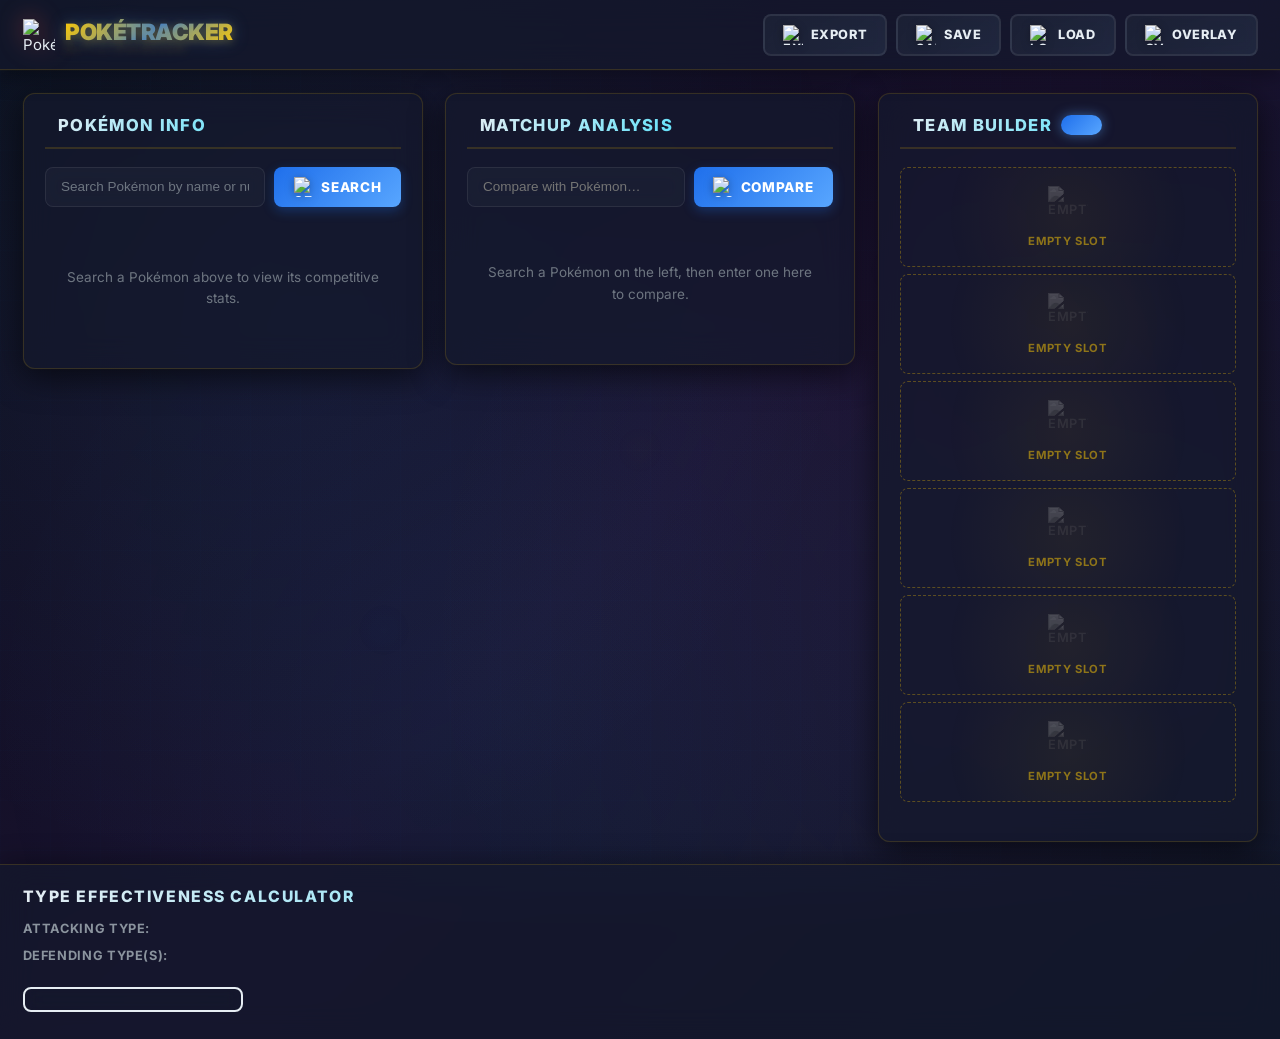
==== commit 7b93356f: "Use absolute paths for sprite assets Convert asset URLs to root-relative paths so sprite/item images" ====
--- a/index.html
+++ b/index.html
@@ -15,24 +15,24 @@
   <header id="app-header">
     <div class="header-inner">
       <div class="logo">
-        <img src="sprites/sprites/items/poke-ball.png" alt="Poké Ball" class="pokeball-icon" />
+        <img src="/sprites/sprites/items/poke-ball.png" alt="Poké Ball" class="pokeball-icon" />
         <h1>PokéTracker <span class="subtitle">Battle Dashboard</span></h1>
       </div>
       <div class="header-actions">
         <button id="export-btn" class="poke-btn" title="Export team as JSON">
-          <img src="sprites/sprites/items/master-ball.png" class="btn-icon-img" alt="Export" />
+          <img src="/sprites/sprites/items/master-ball.png" class="btn-icon-img" alt="Export" />
           <span class="btn-text">Export</span>
         </button>
         <button id="save-btn" class="poke-btn" title="Save team to storage">
-          <img src="sprites/sprites/items/ultra-ball.png" class="btn-icon-img" alt="Save" />
+          <img src="/sprites/sprites/items/ultra-ball.png" class="btn-icon-img" alt="Save" />
           <span class="btn-text">Save</span>
         </button>
         <button id="load-btn" class="poke-btn" title="Load saved team">
-          <img src="sprites/sprites/items/premier-ball.png" class="btn-icon-img" alt="Load" />
+          <img src="/sprites/sprites/items/premier-ball.png" class="btn-icon-img" alt="Load" />
           <span class="btn-text">Load</span>
         </button>
         <button id="overlay-btn" class="poke-btn" title="Open battle overlay" onclick="window.open('overlay.html','pokeoverlay','width=360,height=700,resizable=yes,scrollbars=no')">
-          <img src="sprites/sprites/items/vs-recorder.png" class="btn-icon-img" alt="Overlay" />
+          <img src="/sprites/sprites/items/vs-recorder.png" class="btn-icon-img" alt="Overlay" />
           <span class="btn-text">Overlay</span>
         </button>
       </div>
@@ -50,7 +50,7 @@
       <div class="panel-search-row">
         <input type="text" id="search-input" placeholder="Search Pokémon by name or number..." autocomplete="off" spellcheck="false" />
         <button id="search-btn" class="poke-btn">
-          <img src="sprites/sprites/items/quick-ball.png" class="btn-icon-img" alt="Search" />
+          <img src="/sprites/sprites/items/quick-ball.png" class="btn-icon-img" alt="Search" />
           <span class="btn-text">Search</span>
         </button>
         <div id="search-suggestions" class="suggestions-dropdown hidden"></div>
@@ -66,7 +66,7 @@
             <div class="card-meta">
               <span id="poke-role" class="role-badge"></span>
               <button id="add-to-team-btn" class="btn-primary poke-capture-btn">
-                <img src="sprites/sprites/items/poke-ball.png" class="btn-icon-img capture-icon" alt="Capture" />
+                <img src="/sprites/sprites/items/poke-ball.png" class="btn-icon-img capture-icon" alt="Capture" />
                 <span class="btn-text">Capture</span>
               </button>
             </div>
@@ -187,7 +187,7 @@
       <div class="compare-search-row">
         <input type="text" id="compare-input" placeholder="Compare with Pokémon…" autocomplete="off" spellcheck="false" />
         <button id="compare-btn" class="poke-btn">
-          <img src="sprites/sprites/items/vs-seeker.png" class="btn-icon-img" alt="Compare" />
+          <img src="/sprites/sprites/items/vs-seeker.png" class="btn-icon-img" alt="Compare" />
           <span class="btn-text">Compare</span>
         </button>
         <div id="compare-suggestions" class="suggestions-dropdown hidden"></div>
@@ -210,27 +210,27 @@
 
       <div id="team-slots">
         <div class="team-slot empty" data-slot="0">
-          <img src="sprites/sprites/items/poke-ball.png" class="empty-pokeball" alt="Empty" />
+          <img src="/sprites/sprites/items/poke-ball.png" class="empty-pokeball" alt="Empty" />
           <span class="empty-text">Empty Slot</span>
         </div>
         <div class="team-slot empty" data-slot="1">
-          <img src="sprites/sprites/items/poke-ball.png" class="empty-pokeball" alt="Empty" />
+          <img src="/sprites/sprites/items/poke-ball.png" class="empty-pokeball" alt="Empty" />
           <span class="empty-text">Empty Slot</span>
         </div>
         <div class="team-slot empty" data-slot="2">
-          <img src="sprites/sprites/items/poke-ball.png" class="empty-pokeball" alt="Empty" />
+          <img src="/sprites/sprites/items/poke-ball.png" class="empty-pokeball" alt="Empty" />
           <span class="empty-text">Empty Slot</span>
         </div>
         <div class="team-slot empty" data-slot="3">
-          <img src="sprites/sprites/items/poke-ball.png" class="empty-pokeball" alt="Empty" />
+          <img src="/sprites/sprites/items/poke-ball.png" class="empty-pokeball" alt="Empty" />
           <span class="empty-text">Empty Slot</span>
         </div>
         <div class="team-slot empty" data-slot="4">
-          <img src="sprites/sprites/items/poke-ball.png" class="empty-pokeball" alt="Empty" />
+          <img src="/sprites/sprites/items/poke-ball.png" class="empty-pokeball" alt="Empty" />
           <span class="empty-text">Empty Slot</span>
         </div>
         <div class="team-slot empty" data-slot="5">
-          <img src="sprites/sprites/items/poke-ball.png" class="empty-pokeball" alt="Empty" />
+          <img src="/sprites/sprites/items/poke-ball.png" class="empty-pokeball" alt="Empty" />
           <span class="empty-text">Empty Slot</span>
         </div>
       </div>
--- a/style.css
+++ b/style.css
@@ -3113,17 +3113,18 @@
 .rec-card {
   display: grid;
   grid-template-columns: 76px 1fr 100px;
-  align-items: center;
+  align-items: start;
   gap: 1.2rem;
   background: rgba(30, 35, 55, 0.4);
   border: 1px solid var(--glass-border);
   border-radius: var(--radius-sm);
-  padding: 1rem 1.2rem;
+  padding: 1rem 1.2rem 1.2rem 1.2rem;
   min-height: 100px;
+  height: auto;
   cursor: pointer;
   transition: all var(--transition);
   position: relative;
-  overflow: visible;
+  overflow: hidden;
 }
 
 .rec-card::before {
@@ -3151,12 +3152,13 @@
 
 .rec-sprite-col {
   display: flex;
-  align-items: center;
+  align-items: flex-start;
   justify-content: center;
   width: 100%;
   height: 68px;
   flex-shrink: 0;
   padding: 4px;
+  padding-top: 0.2rem;
 }
 
 .rec-sprite-col img {
@@ -3180,8 +3182,10 @@
   gap: 0.4rem;
   min-width: 0;
   flex: 1;
-  justify-content: center;
-  padding: 0.3rem 0;
+  justify-content: flex-start;
+  align-items: flex-start;
+  padding: 0.2rem 0;
+  width: 100%;
 }
 
 .rec-name {
@@ -3193,6 +3197,8 @@
   white-space: nowrap;
   overflow: hidden;
   text-overflow: ellipsis;
+  width: 100%;
+  max-width: 100%;
 }
 
 .rec-types { 
@@ -3200,6 +3206,7 @@
   gap: 0.4rem;
   flex-wrap: wrap;
   align-items: center;
+  width: 100%;
 }
 
 .rec-reason {
@@ -3207,9 +3214,12 @@
   color: var(--text-dim);
   line-height: 1.3;
   display: flex;
-  flex-wrap: wrap;
-  gap: 0.3rem;
-  margin-top: 0.05rem;
+  flex-direction: column;
+  align-items: flex-start;
+  gap: 0.35rem;
+  margin-top: 0.15rem;
+  width: 100%;
+  max-width: 100%;
 }
 
 .rec-reason span {
@@ -3227,10 +3237,11 @@
 
 .rec-btn-col {
   display: flex;
-  align-items: center;
+  align-items: flex-start;
   justify-content: center;
   flex-shrink: 0;
   width: 100%;
+  padding-top: 0.2rem;
 }
 
 .rec-reason span.tag-coverage { 
@@ -3522,7 +3533,7 @@
   /* Recommendation card adjustments for medium screens */
   .rec-card {
     grid-template-columns: 72px 1fr 96px;
-    padding: 0.95rem 1.1rem;
+    padding: 0.95rem 1.1rem 1.1rem 1.1rem;
   }
   
   .rec-sprite-col {
@@ -3649,7 +3660,7 @@
   .rec-card {
     grid-template-columns: 64px 1fr 88px;
     gap: 0.9rem;
-    padding: 0.8rem 1rem;
+    padding: 0.8rem 1rem 1rem 1rem;
     min-height: 88px;
   }
   
@@ -3668,8 +3679,13 @@
     font-size: 0.85rem;
   }
   
+  .rec-content-col {
+    gap: 0.35rem;
+  }
+  
   .rec-reason {
-    gap: 0.25rem;
+    gap: 0.3rem;
+    margin-top: 0.1rem;
   }
   
   .rec-reason span {
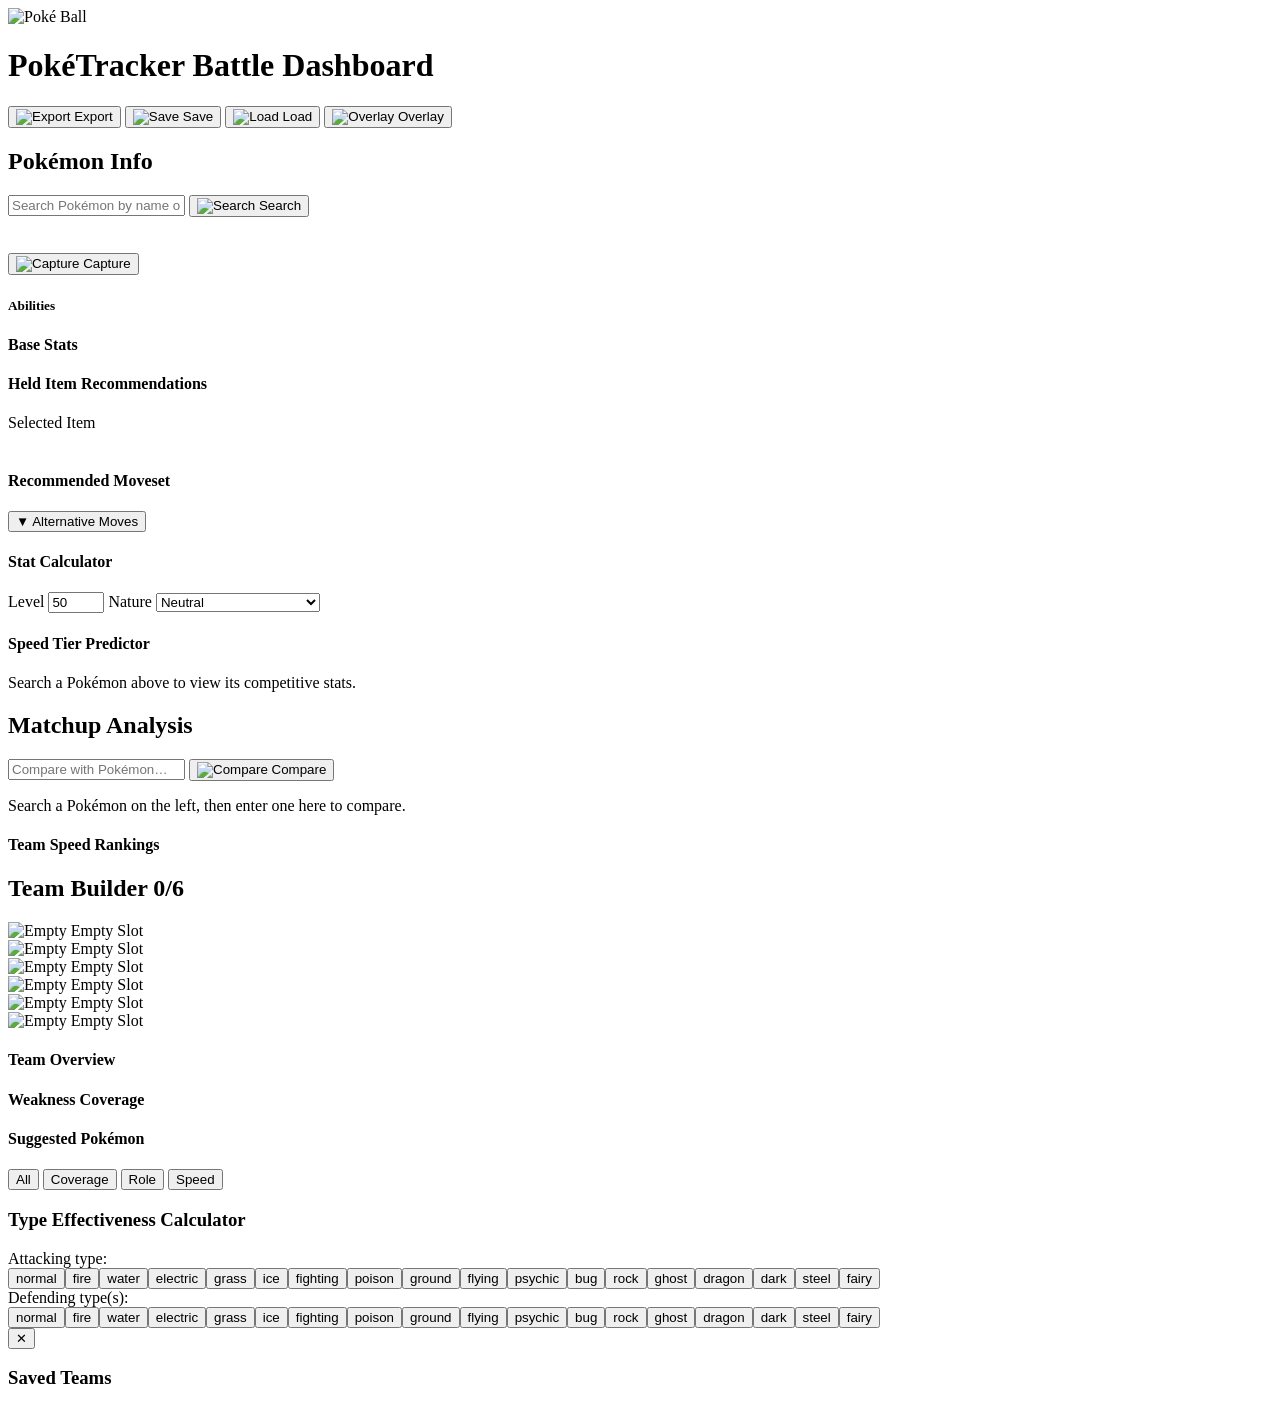
==== commit 18cef0fb: "Add sprites deployment docs and asset debug tools Add documentation and runtime tooling to diagnose " ====
--- a/index.html
+++ b/index.html
@@ -263,6 +263,85 @@
       </div>
     </section>
 
+    <!-- ===== DEBUG SECTION: Deployment Image Testing ===== -->
+    <!-- This section helps verify all image types load correctly on Vercel -->
+    <!-- Remove or hide this section in production -->
+    <section id="debug-section" class="debug-section" style="display: none;">
+      <div class="section-inner">
+        <h2>🧪 Image Deployment Test</h2>
+        <p class="debug-subtitle">Verifying all asset paths work in production</p>
+        
+        <div class="debug-grid">
+          <!-- Header Icon Test -->
+          <div class="debug-card">
+            <h3>Header Icons</h3>
+            <div class="debug-images">
+              <img src="/sprites/sprites/items/poke-ball.png" alt="Poké Ball" title="Logo icon" />
+              <img src="/sprites/sprites/items/master-ball.png" alt="Master Ball" title="Export button" />
+              <img src="/sprites/sprites/items/ultra-ball.png" alt="Ultra Ball" title="Save button" />
+            </div>
+          </div>
+          
+          <!-- Type Badges Test -->
+          <div class="debug-card">
+            <h3>Type Icons</h3>
+            <div class="debug-images">
+              <img src="/sprites/sprites/types/generation-viii/sword-shield/1.png" alt="Normal" title="Normal type" />
+              <img src="/sprites/sprites/types/generation-viii/sword-shield/10.png" alt="Fire" title="Fire type" />
+              <img src="/sprites/sprites/types/generation-viii/sword-shield/11.png" alt="Water" title="Water type" />
+              <img src="/sprites/sprites/types/generation-viii/sword-shield/13.png" alt="Electric" title="Electric type" />
+            </div>
+          </div>
+          
+          <!-- Item Icons Test -->
+          <div class="debug-card">
+            <h3>Item Icons</h3>
+            <div class="debug-images">
+              <img src="/sprites/sprites/items/choice-scarf.png" alt="Choice Scarf" title="Choice Scarf" />
+              <img src="/sprites/sprites/items/life-orb.png" alt="Life Orb" title="Life Orb" />
+              <img src="/sprites/sprites/items/leftovers.png" alt="Leftovers" title="Leftovers" />
+            </div>
+          </div>
+          
+          <!-- Pokemon Sprites Test -->
+          <div class="debug-card">
+            <h3>Pokémon Sprites</h3>
+            <div class="debug-images">
+              <img src="/sprites/sprites/pokemon/25.png" alt="Pikachu" title="Pikachu sprite" />
+              <img src="/sprites/sprites/pokemon/6.png" alt="Charizard" title="Charizard sprite" />
+              <img src="/sprites/sprites/pokemon/150.png" alt="Mewtwo" title="Mewtwo sprite" />
+            </div>
+          </div>
+          
+          <!-- Move Category Icons Test -->
+          <div class="debug-card">
+            <h3>Move Category Icons</h3>
+            <div class="debug-images">
+              <img src="/sprites/sprites/items/red-shard.png" alt="Physical" title="Physical moves" />
+              <img src="/sprites/sprites/items/blue-shard.png" alt="Special" title="Special moves" />
+              <img src="/sprites/sprites/items/green-shard.png" alt="Status" title="Status moves" />
+            </div>
+          </div>
+          
+          <!-- CSS Background Test -->
+          <div class="debug-card">
+            <h3>CSS Backgrounds</h3>
+            <div class="debug-bg-test">
+              <div class="empty-pokeball" title="CSS background test"></div>
+              <p>Empty slot icon (CSS)</p>
+            </div>
+          </div>
+        </div>
+        
+        <div class="debug-stats" id="debug-stats">
+          <h3>Load Statistics</h3>
+          <button onclick="logImageStats()" class="poke-btn">Show Full Stats in Console</button>
+          <button onclick="enableAssetDebug()" class="poke-btn">Enable Debug Logging</button>
+          <button onclick="document.getElementById('debug-section').style.display='none'" class="poke-btn">Hide Test Section</button>
+        </div>
+      </div>
+    </section>
+
   </main>
 
   <!-- ===== FOOTER: TYPE EFFECTIVENESS CALCULATOR ===== -->
@@ -290,7 +369,8 @@
     </div>
   </div>
 
-  <!-- Module load order: constants → typeChart → cache → API → pool → items → stats → matchup → recs → app -->
+  <!-- Module load order: utilities → constants → typeChart → cache → API → pool → items → stats → matchup → recs → app -->
+  <script src="js/utils/assets.js"></script>
   <script src="js/data/constants.js"></script>
   <script src="js/calc/typeChart.js"></script>
   <script src="js/data/cache.js"></script>
@@ -304,5 +384,24 @@
   <script src="js/calc/matchup.js"></script>
   <script src="js/calc/recommendations.js"></script>
   <script src="app.js"></script>
+  
+  <!-- Debug utilities: Enable with enableAssetDebug() in console -->
+  <script>
+    // Auto-enable debug mode in development
+    if (window.location.hostname === 'localhost' || window.location.hostname === '127.0.0.1') {
+      console.log('🔧 Development mode detected - asset debugging available');
+      console.log('Run enableAssetDebug() to see detailed image loading logs');
+    }
+    
+    // Log final image stats after page load
+    window.addEventListener('load', () => {
+      setTimeout(() => {
+        if (typeof logImageStats === 'function') {
+          console.log('📊 Final image load statistics:');
+          logImageStats();
+        }
+      }, 2000);
+    });
+  </script>
 </body>
 </html>
